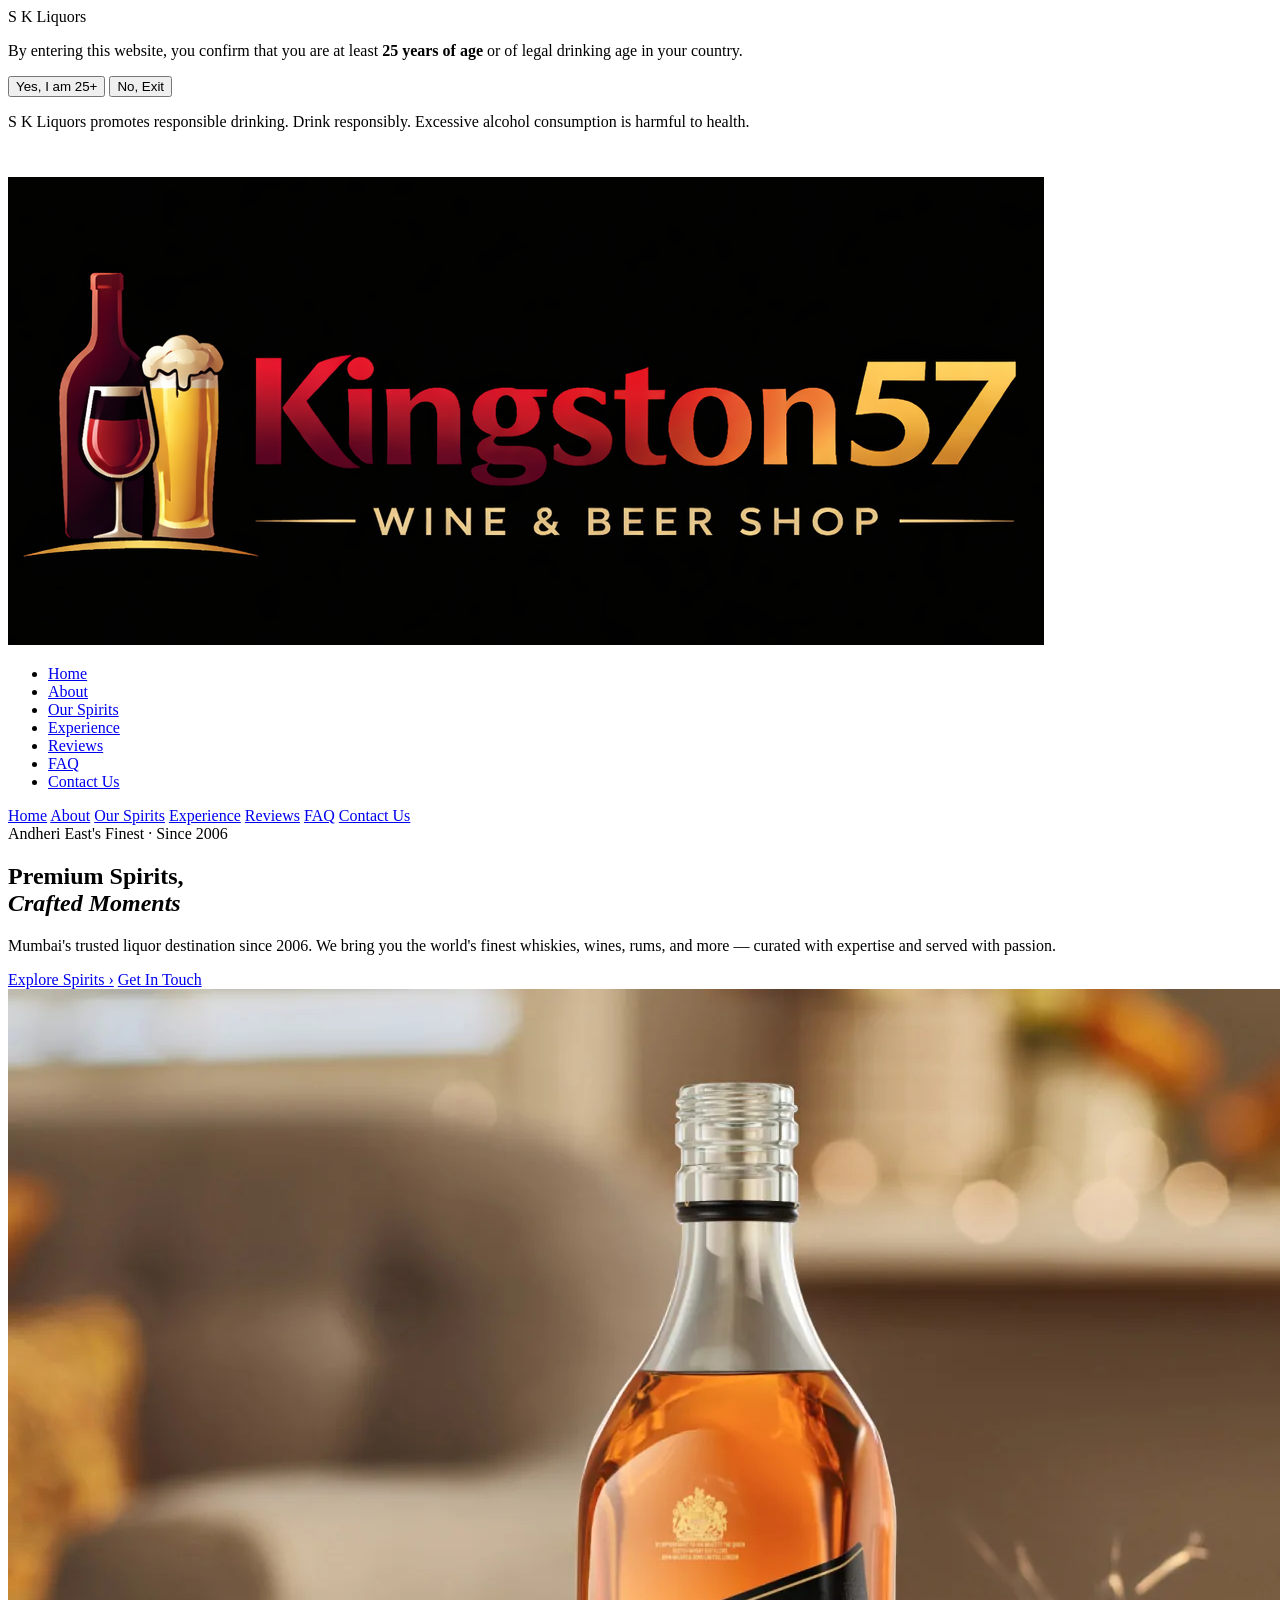
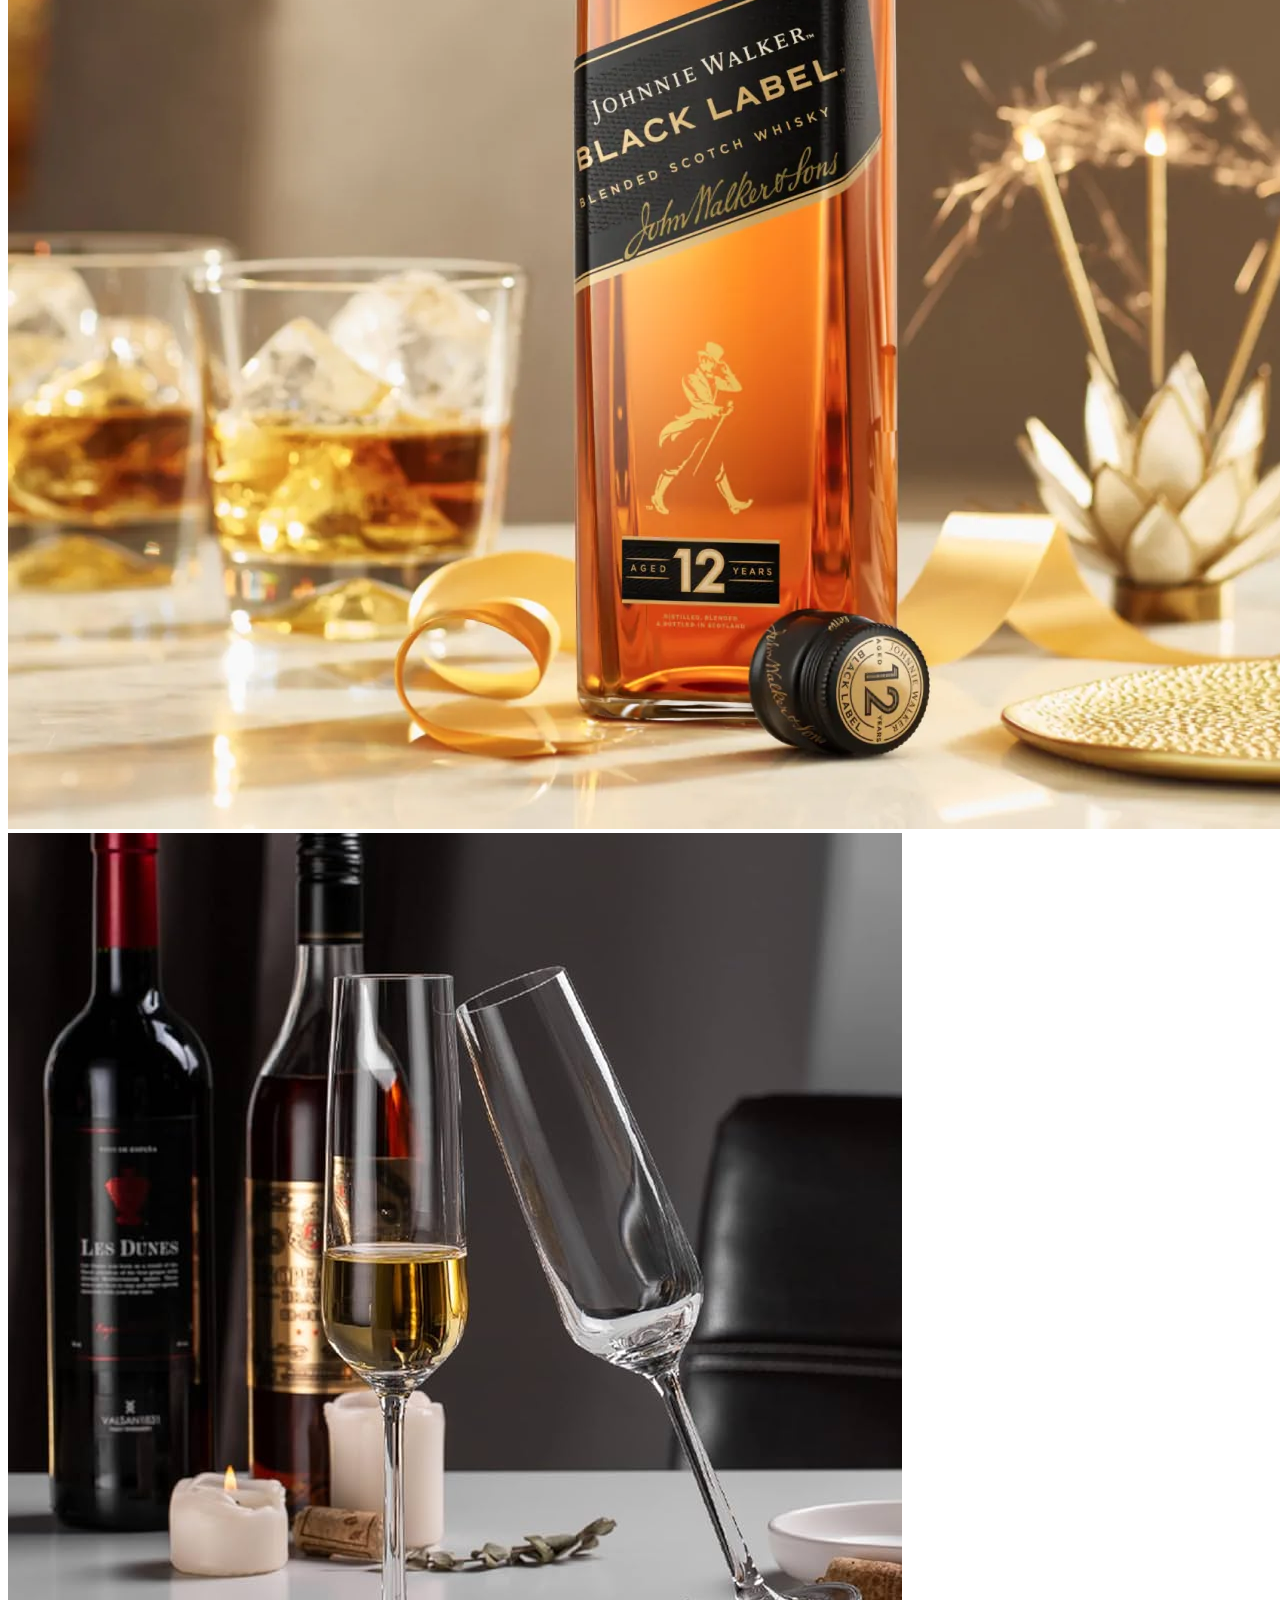
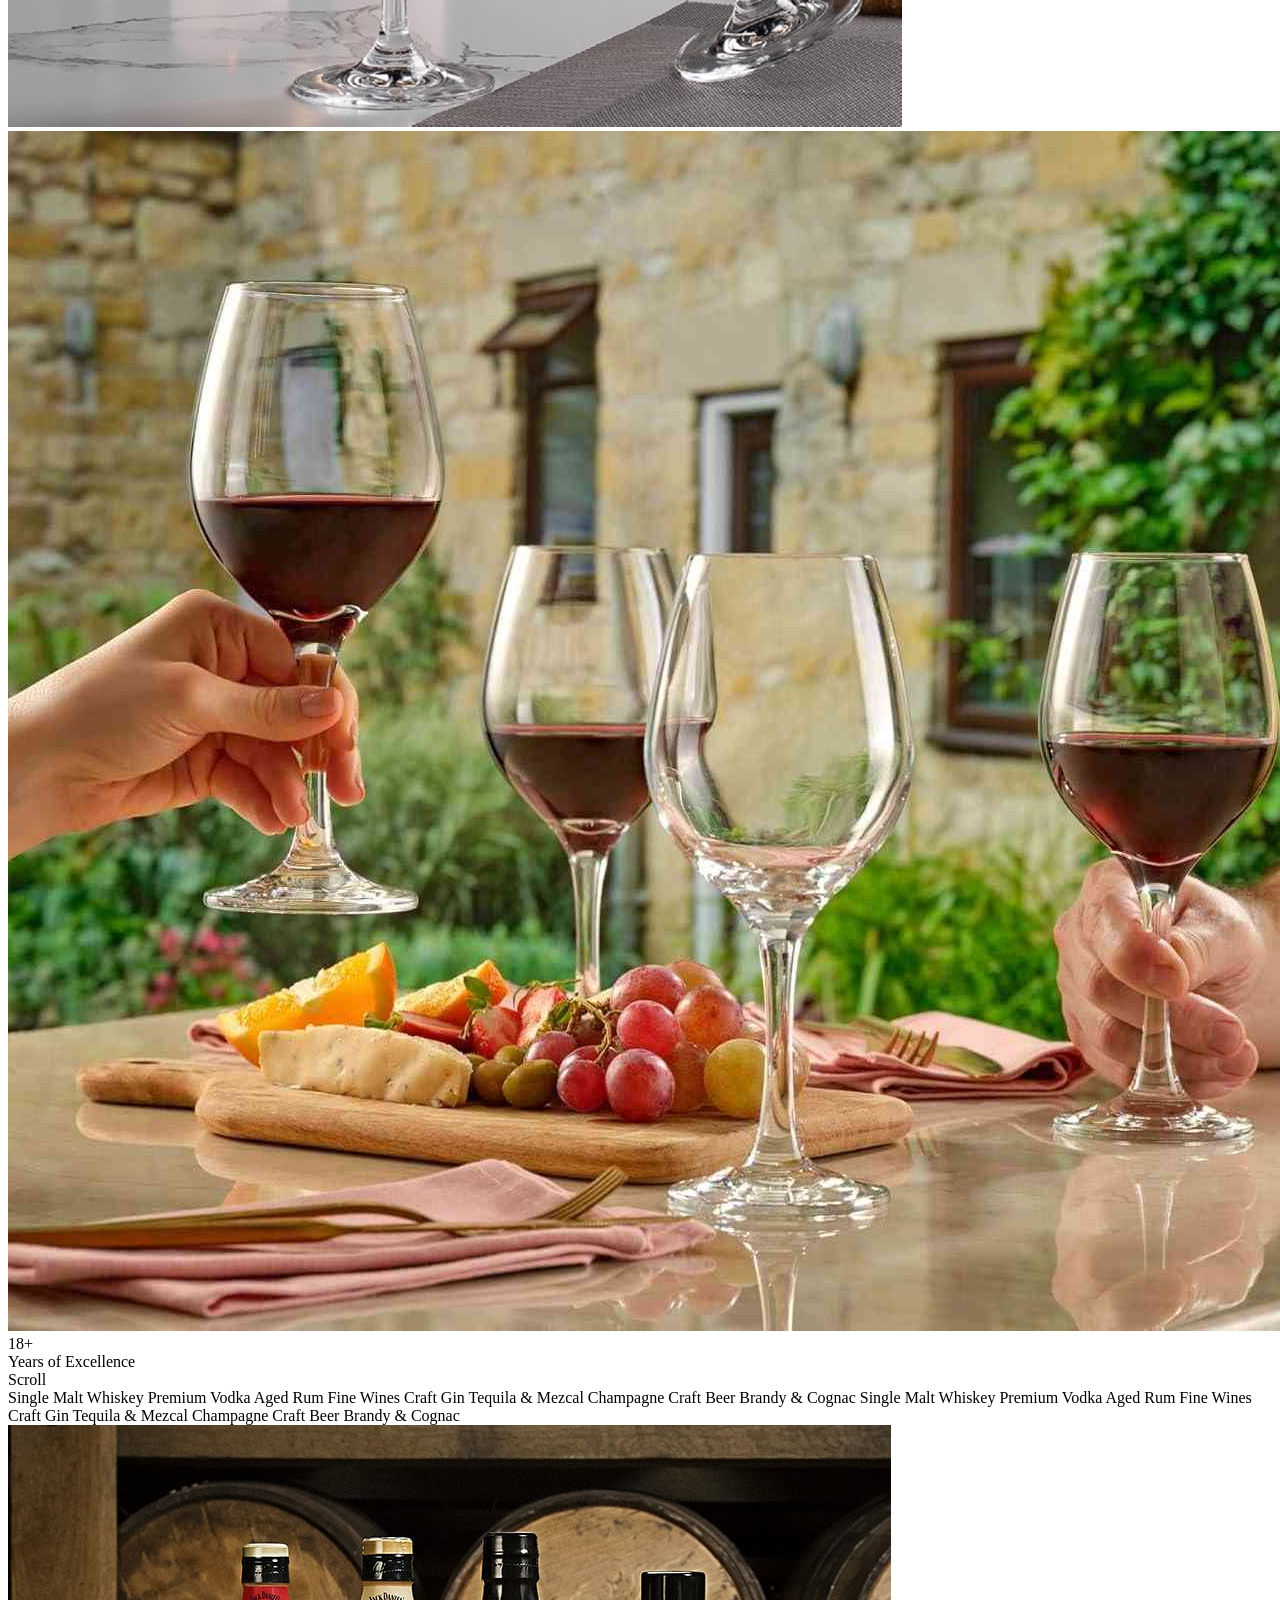
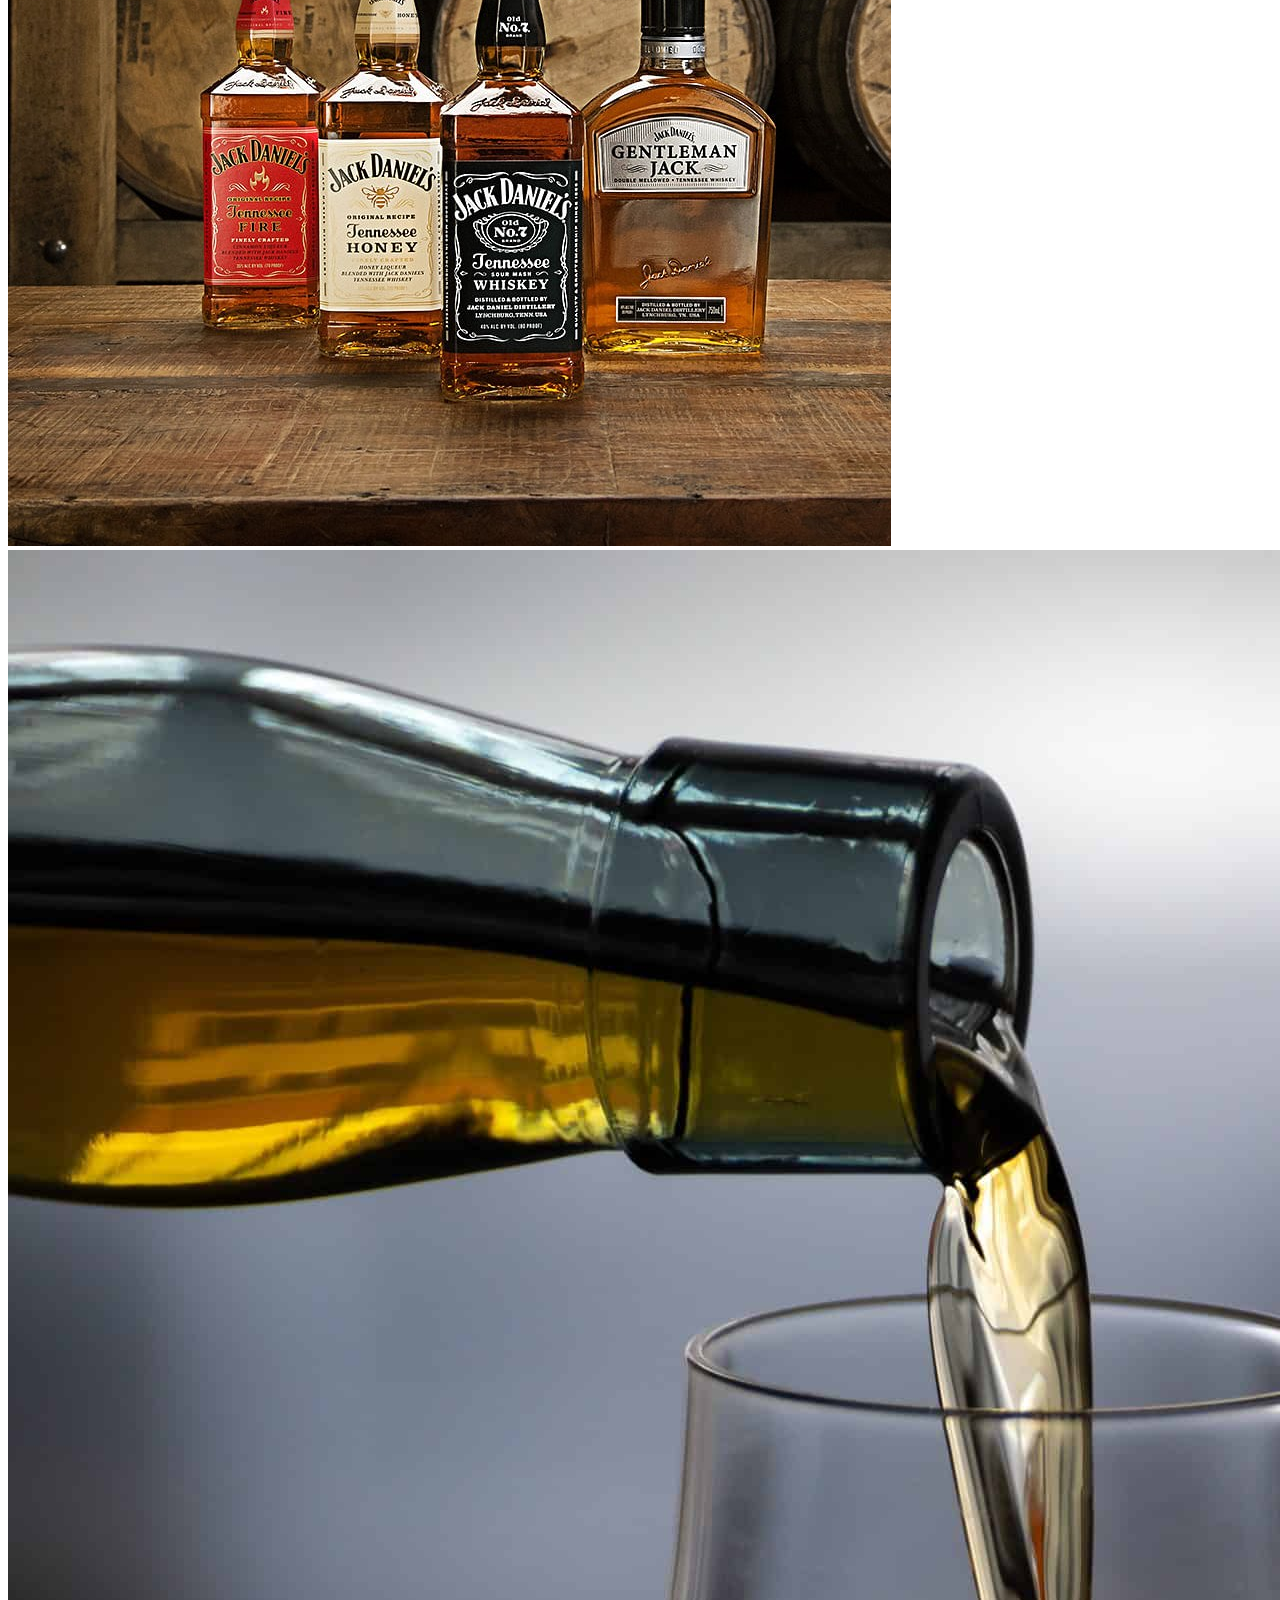
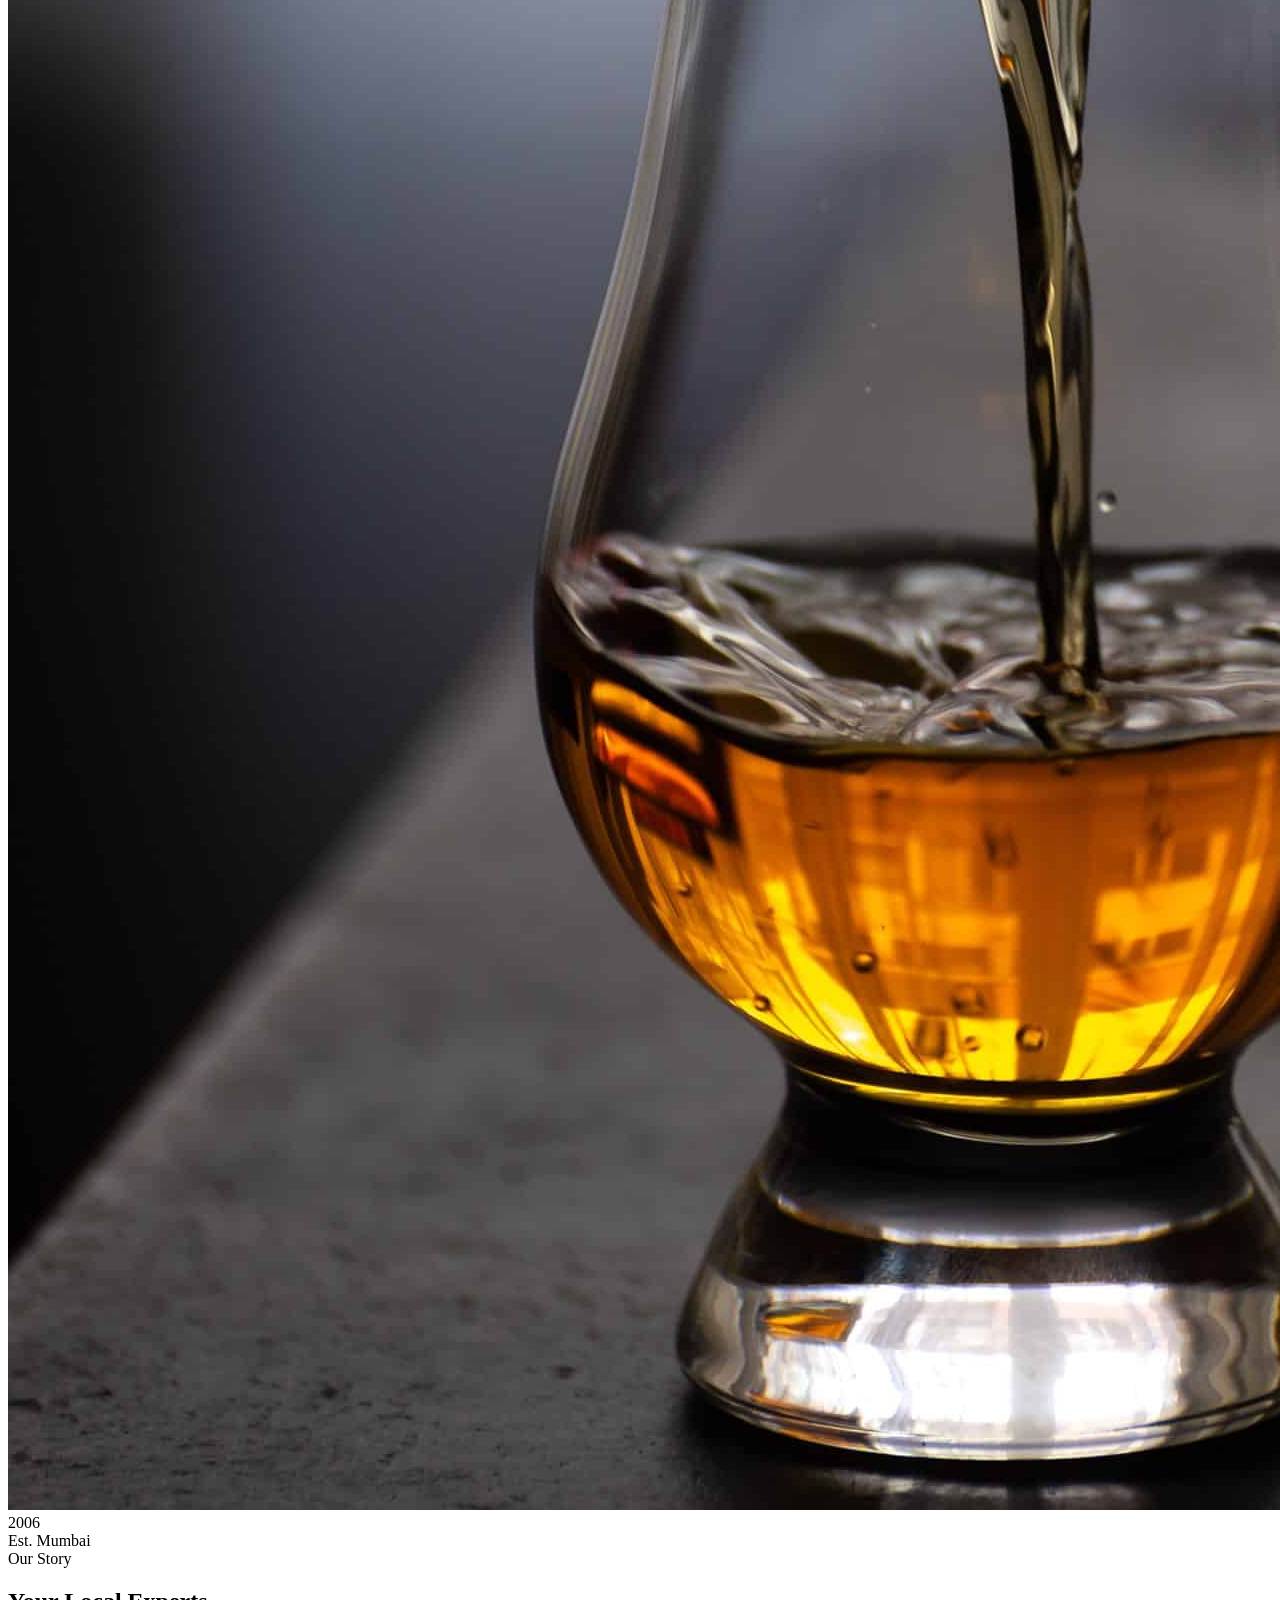
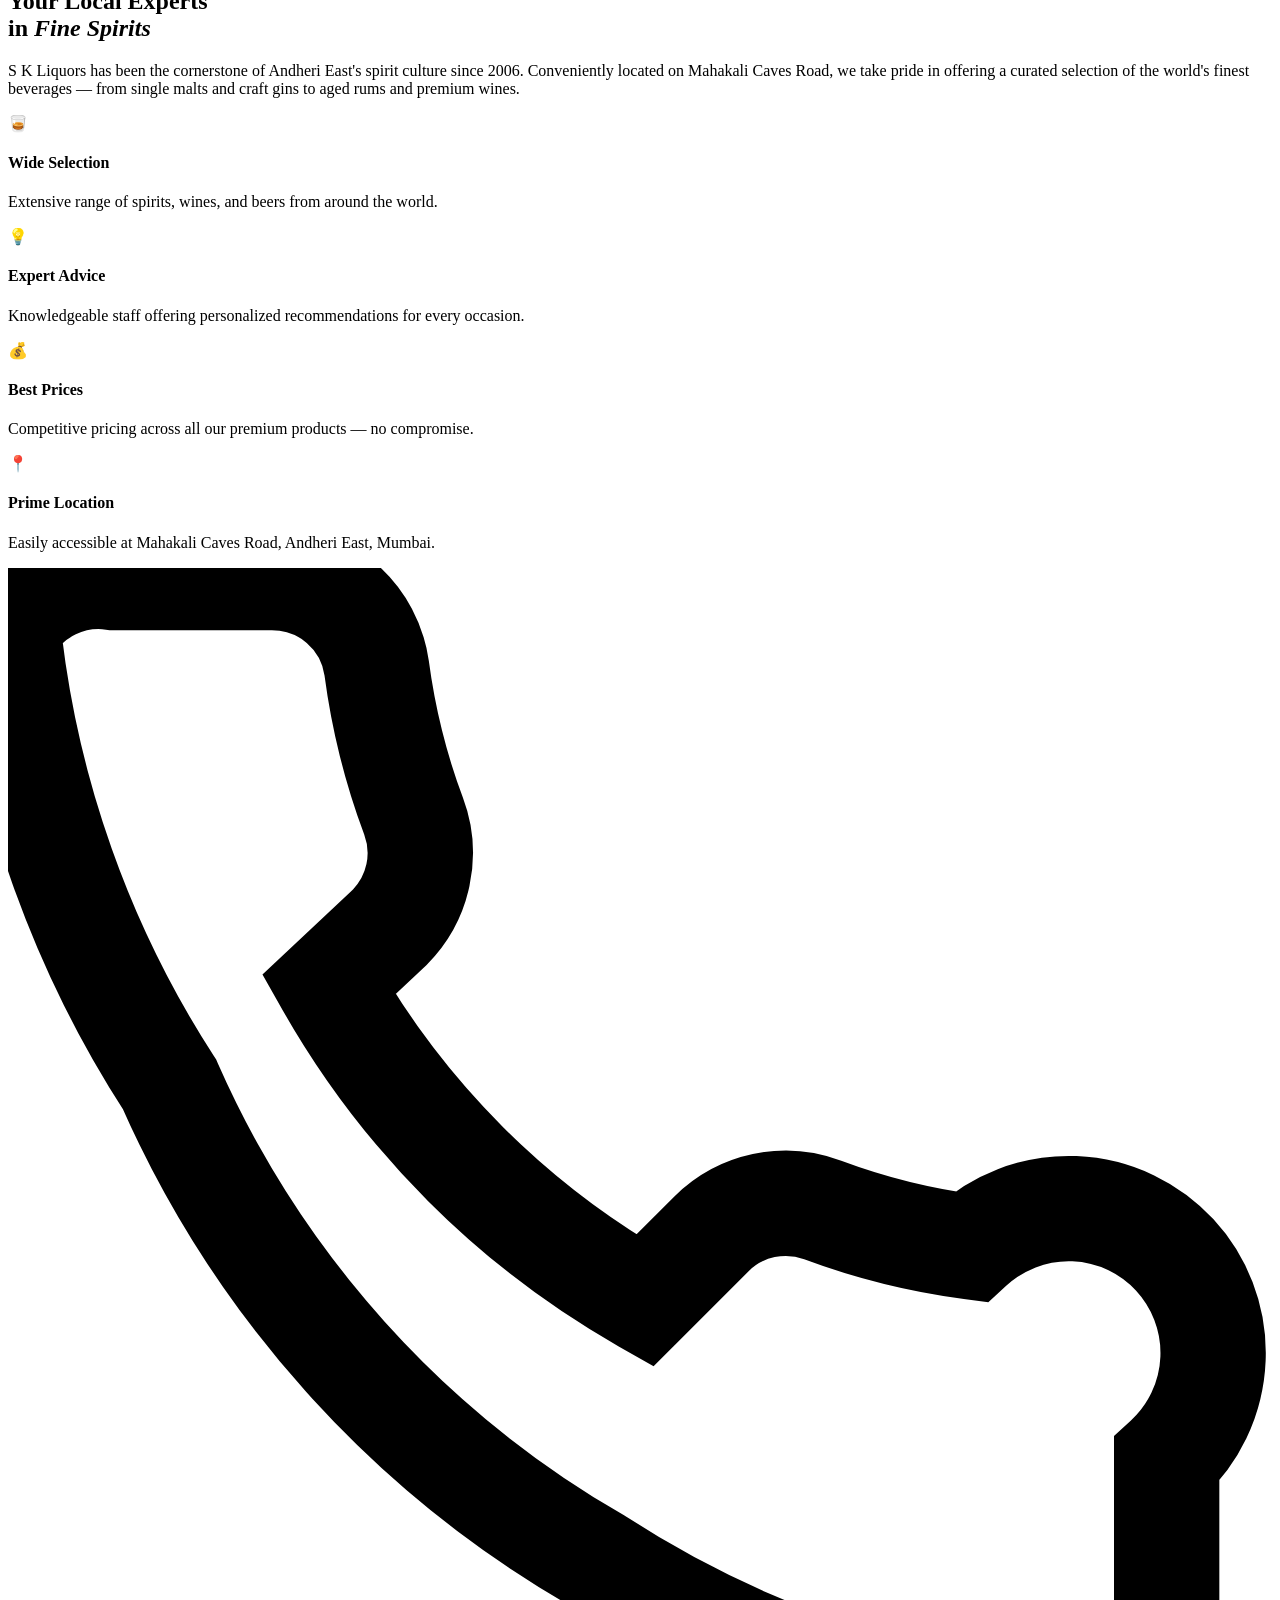
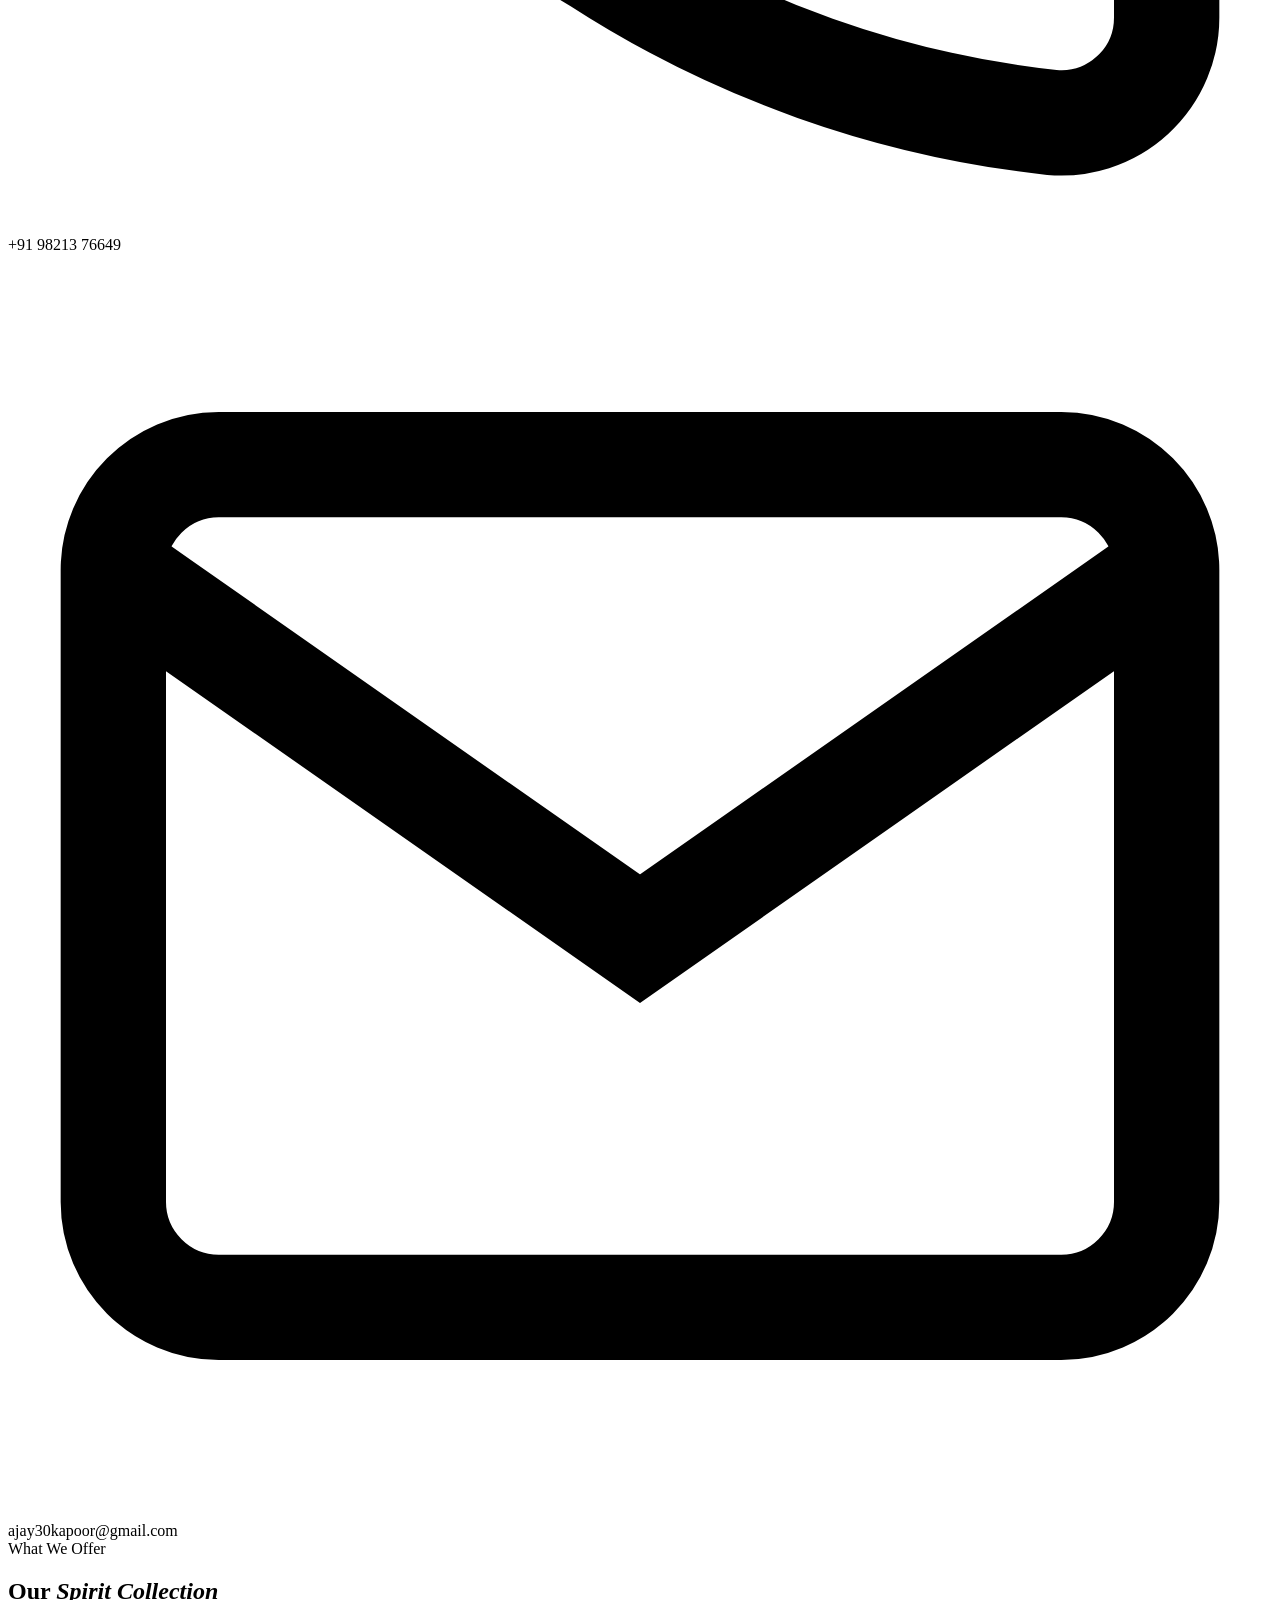
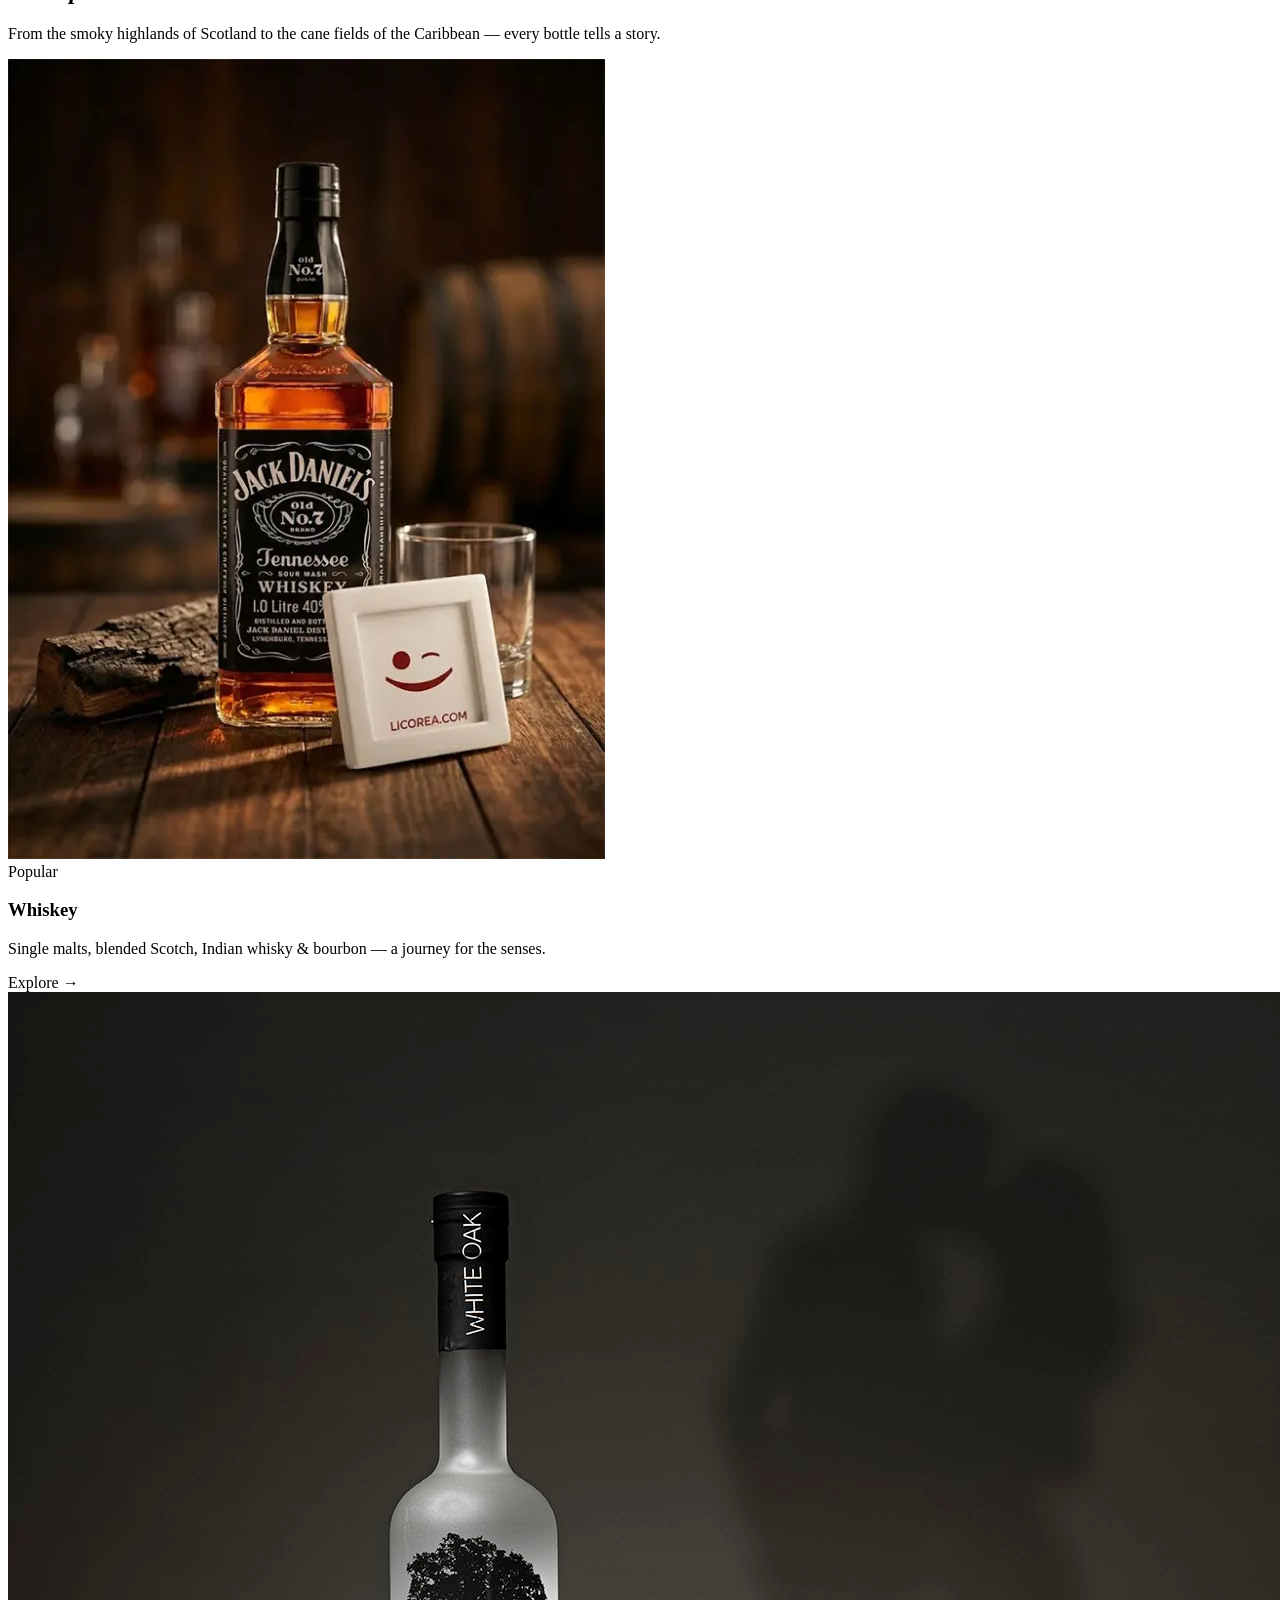
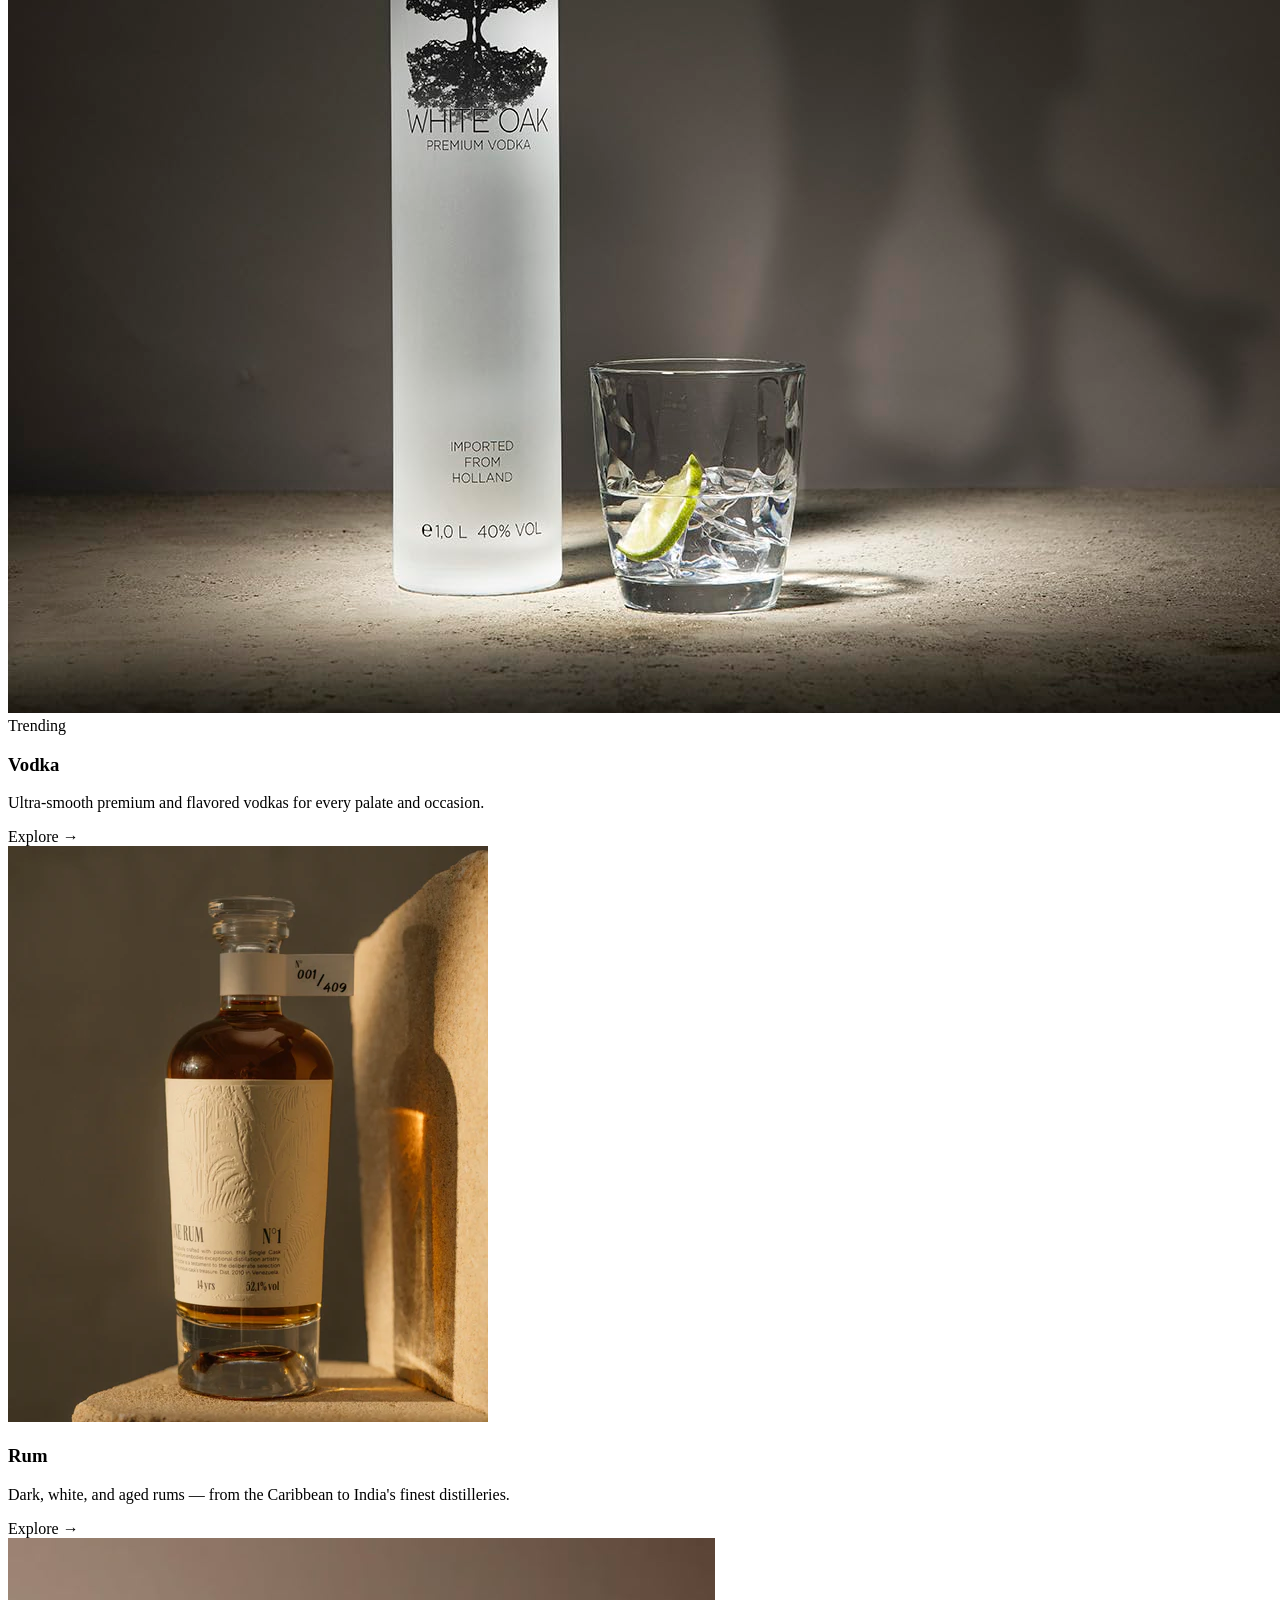
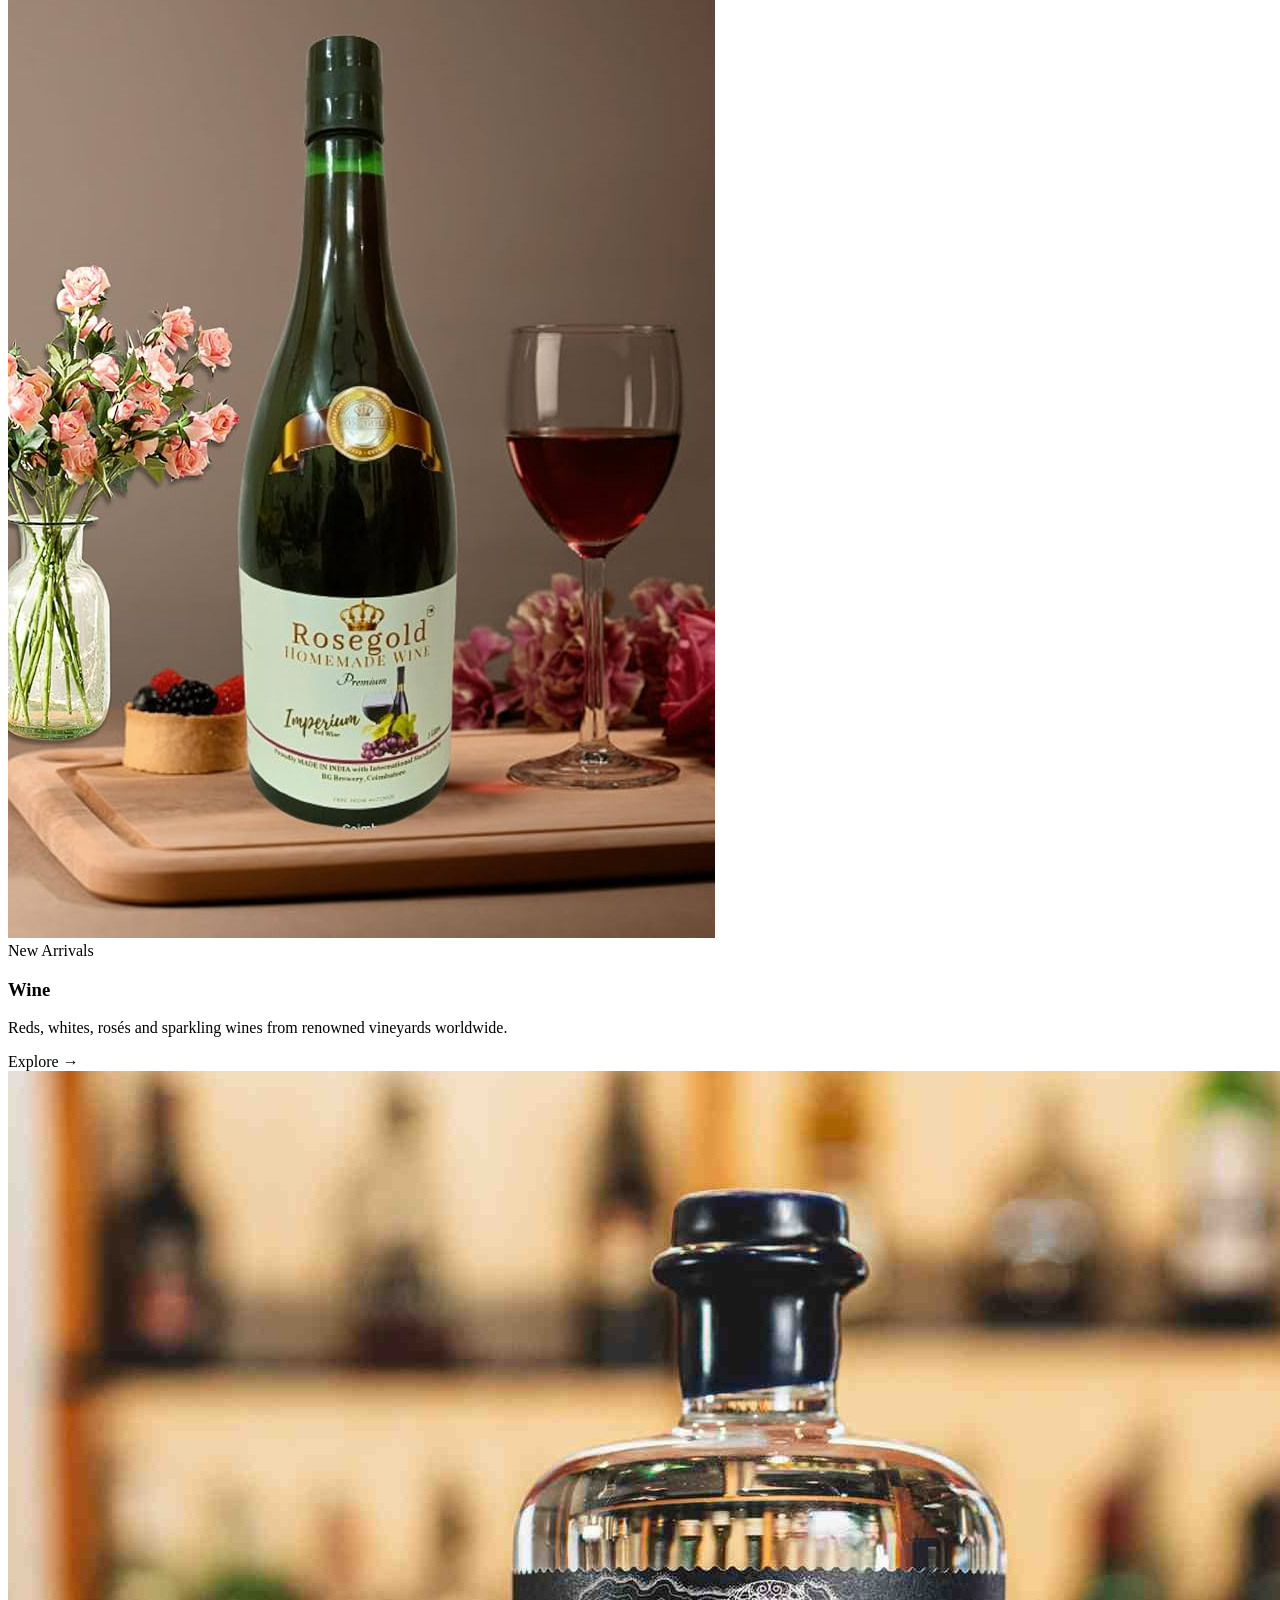
==== Wine Shop/index.html @ 58d5e8be "first" ====
<!DOCTYPE html>
<html lang="en">
<head>
<meta charset="UTF-8">
<meta name="viewport" content="width=device-width, initial-scale=1.0">
<title>S K Liquors – Your Local Experts Since 2006</title>
<link rel="stylesheet" href="/style.css">
<link href="https://fonts.googleapis.com/css2?family=Playfair+Display:ital,wght@0,400;0,700;0,900;1,400;1,700&family=Cormorant+Garamond:ital,wght@0,300;0,400;0,600;1,300;1,400&family=DM+Sans:wght@300;400;500&display=swap" rel="stylesheet">

</head>
<body>

<!-- AGE GATE -->
<div id="age-gate">
  <div class="logo-ag">S K Liquors</div>
  <p>By entering this website, you confirm that you are at least <strong>25 years of age</strong> or of legal drinking age in your country.</p>
  <div class="age-btns">
    <button class="btn-yes" onclick="enterSite()">Yes, I am 25+</button>
    <button class="btn-no" onclick="window.location='https://www.google.com'">No, Exit</button>
  </div>
  <p class="disclaimer">S K Liquors promotes responsible drinking. Drink responsibly. Excessive alcohol consumption is harmful to health.</p>
</div>

<!-- FLOATING WHATSAPP -->
<a href="https://wa.me/919821376649?text=Enquiry%20from%20website" class="wa-float" target="_blank" title="Chat on WhatsApp">
  <svg xmlns="http://www.w3.org/2000/svg" width="26" height="26" viewBox="0 0 24 24" fill="#fff"><path d="M17.472 14.382c-.297-.149-1.758-.867-2.03-.967-.273-.099-.471-.148-.67.15-.197.297-.767.966-.94 1.164-.173.199-.347.223-.644.075-.297-.15-1.255-.463-2.39-1.475-.883-.788-1.48-1.761-1.653-2.059-.173-.297-.018-.458.13-.606.134-.133.298-.347.446-.52.149-.174.198-.298.298-.497.099-.198.05-.371-.025-.52-.075-.149-.669-1.612-.916-2.207-.242-.579-.487-.5-.669-.51-.173-.008-.371-.01-.57-.01-.198 0-.52.074-.792.372-.272.297-1.04 1.016-1.04 2.479 0 1.462 1.065 2.875 1.213 3.074.149.198 2.096 3.2 5.077 4.487.709.306 1.262.489 1.694.625.712.227 1.36.195 1.871.118.571-.085 1.758-.719 2.006-1.413.248-.694.248-1.289.173-1.413-.074-.124-.272-.198-.57-.347m-5.421 7.403h-.004a9.87 9.87 0 01-5.031-1.378l-.361-.214-3.741.982.998-3.648-.235-.374a9.86 9.86 0 01-1.51-5.26c.001-5.45 4.436-9.884 9.888-9.884 2.64 0 5.122 1.03 6.988 2.898a9.825 9.825 0 012.893 6.994c-.003 5.45-4.437 9.884-9.885 9.884m8.413-18.297A11.815 11.815 0 0012.05 0C5.495 0 .16 5.335.157 11.892c0 2.096.547 4.142 1.588 5.945L.057 24l6.305-1.654a11.882 11.882 0 005.683 1.448h.005c6.554 0 11.89-5.335 11.893-11.893a11.821 11.821 0 00-3.48-8.413z"/></svg>
</a>

<!-- NAV -->
<nav id="navbar">
  <a href="#hero" class="nav-logo"><img src="./images/logo1.png" alt="" srcset=""></a>
  <ul class="nav-links">
    <li><a href="#hero">Home</a></li>
    <li><a href="#about">About</a></li>
    <li><a href="#spirits">Our Spirits</a></li>
    <li><a href="#experience">Experience</a></li>
    <li><a href="#testimonials">Reviews</a></li>
    <li><a href="#faq">FAQ</a></li>
    <li><a href="#contact" class="nav-cta">Contact Us</a></li>
  </ul>
  <div class="hamburger" onclick="toggleMenu()">
    <span></span><span></span><span></span>
  </div>
</nav>
<div class="mobile-menu" id="mobileMenu">
  <a href="#hero" onclick="toggleMenu()">Home</a>
  <a href="#about" onclick="toggleMenu()">About</a>
  <a href="#spirits" onclick="toggleMenu()">Our Spirits</a>
  <a href="#experience" onclick="toggleMenu()">Experience</a>
  <a href="#testimonials" onclick="toggleMenu()">Reviews</a>
  <a href="#faq" onclick="toggleMenu()">FAQ</a>
  <a href="#contact" onclick="toggleMenu()">Contact Us</a>
</div>

<!-- HERO -->
<section id="hero">
  <div class="hero-bg"></div>
  <div class="hero-grid">
    <div class="hero-content">
      <div class="hero-badge">Andheri East's Finest · Since 2006</div>
      <h1 class="hero-title">
        Premium Spirits,<br>
        <em>Crafted Moments</em>
      </h1>
      <p class="hero-sub">Mumbai's trusted liquor destination since 2006. We bring you the world's finest whiskies, wines, rums, and more — curated with expertise and served with passion.</p>
      <div class="hero-actions">
        <a href="#spirits" class="btn-primary"><span>Explore Spirits ›</span></a>
        <a href="#contact" class="btn-outline">Get In Touch</a>
      </div>
    </div>
    <div class="hero-visual">
      <img class="hero-img-main" src="./images/home1.webp" alt="Premium whiskey collection" loading="eager">
      <img class="hero-img-side" src="./images/home2.jpg" alt="Wine selection" loading="eager">
      <img class="hero-img-bot" src="./images/home3.jpg" alt="Spirits bar" loading="eager">
      <div class="hero-stat-card">
        <div class="num">18+</div>
        <div class="label">Years of Excellence</div>
      </div>
    </div>
  </div>
  <div class="hero-scroll">
    <span>Scroll</span>
    <div class="scroll-line"></div>
  </div>
</section>

<!-- MARQUEE -->
<div class="marquee-strip">
  <div class="marquee-inner">
    <span class="marquee-item"><span class="marquee-dot"></span>Single Malt Whiskey</span>
    <span class="marquee-item"><span class="marquee-dot"></span>Premium Vodka</span>
    <span class="marquee-item"><span class="marquee-dot"></span>Aged Rum</span>
    <span class="marquee-item"><span class="marquee-dot"></span>Fine Wines</span>
    <span class="marquee-item"><span class="marquee-dot"></span>Craft Gin</span>
    <span class="marquee-item"><span class="marquee-dot"></span>Tequila & Mezcal</span>
    <span class="marquee-item"><span class="marquee-dot"></span>Champagne</span>
    <span class="marquee-item"><span class="marquee-dot"></span>Craft Beer</span>
    <span class="marquee-item"><span class="marquee-dot"></span>Brandy & Cognac</span>
    <span class="marquee-item"><span class="marquee-dot"></span>Single Malt Whiskey</span>
    <span class="marquee-item"><span class="marquee-dot"></span>Premium Vodka</span>
    <span class="marquee-item"><span class="marquee-dot"></span>Aged Rum</span>
    <span class="marquee-item"><span class="marquee-dot"></span>Fine Wines</span>
    <span class="marquee-item"><span class="marquee-dot"></span>Craft Gin</span>
    <span class="marquee-item"><span class="marquee-dot"></span>Tequila & Mezcal</span>
    <span class="marquee-item"><span class="marquee-dot"></span>Champagne</span>
    <span class="marquee-item"><span class="marquee-dot"></span>Craft Beer</span>
    <span class="marquee-item"><span class="marquee-dot"></span>Brandy & Cognac</span>
  </div>
</div>

<!-- ABOUT -->
<section id="about">
  <div class="container">
    <div class="about-grid">
      <div class="about-imgs reveal-left">
        <img class="about-img-main" src="./images/about1.jpg" alt="SK Liquors store interior" loading="lazy">
        <img class="about-img-sec" src="./images/about2.jpg" alt="Premium bottles collection" loading="lazy">
        <div class="about-badge-img">
          <div class="big">2006</div>
          <div class="sm">Est. Mumbai</div>
        </div>
      </div>
      <div class="about-content reveal-right">
        <div class="section-label">Our Story</div>
        <h2 class="section-title">Your Local Experts<br>in <em>Fine Spirits</em></h2>
        <p class="section-sub">S K Liquors has been the cornerstone of Andheri East's spirit culture since 2006. Conveniently located on Mahakali Caves Road, we take pride in offering a curated selection of the world's finest beverages — from single malts and craft gins to aged rums and premium wines.</p>
        <div class="about-features">
          <div class="feature-card">
            <div class="icon">🥃</div>
            <h4>Wide Selection</h4>
            <p>Extensive range of spirits, wines, and beers from around the world.</p>
          </div>
          <div class="feature-card">
            <div class="icon">💡</div>
            <h4>Expert Advice</h4>
            <p>Knowledgeable staff offering personalized recommendations for every occasion.</p>
          </div>
          <div class="feature-card">
            <div class="icon">💰</div>
            <h4>Best Prices</h4>
            <p>Competitive pricing across all our premium products — no compromise.</p>
          </div>
          <div class="feature-card">
            <div class="icon">📍</div>
            <h4>Prime Location</h4>
            <p>Easily accessible at Mahakali Caves Road, Andheri East, Mumbai.</p>
          </div>
        </div>
        <div class="about-info">
          <div class="about-info-item">
            <svg viewBox="0 0 24 24" fill="none" stroke="currentColor" stroke-width="2"><path d="M22 16.92v3a2 2 0 01-2.18 2 19.79 19.79 0 01-8.63-3.07A19.5 19.5 0 013.07 9.81a19.79 19.79 0 01-3.07-8.67A2 2 0 012 .18h3a2 2 0 012 1.72c.127.96.361 1.903.7 2.81a2 2 0 01-.45 2.11L6.09 7.91a16 16 0 006 6l1.27-1.27a2 2 0 012.11-.45c.907.339 1.85.573 2.81.7A2 2 0 0122 16.92z"/></svg>
            +91 98213 76649
          </div>
          <div class="about-info-item">
            <svg viewBox="0 0 24 24" fill="none" stroke="currentColor" stroke-width="2"><path d="M4 4h16c1.1 0 2 .9 2 2v12c0 1.1-.9 2-2 2H4c-1.1 0-2-.9-2-2V6c0-1.1.9-2 2-2z"/><polyline points="22,6 12,13 2,6"/></svg>
            ajay30kapoor@gmail.com
          </div>
        </div>
      </div>
    </div>
  </div>
</section>

<!-- SPIRITS -->
<section id="spirits">
  <div class="container">
    <div class="section-header reveal">
      <div class="section-label">What We Offer</div>
      <h2 class="section-title">Our <em>Spirit Collection</em></h2>
      <p class="section-sub">From the smoky highlands of Scotland to the cane fields of the Caribbean — every bottle tells a story.</p>
    </div>
    <div class="spirits-grid">
      <div class="spirit-card reveal delay-1">
        <div class="spirit-img-wrap">
          <img src="./images/whisky.webp" alt="Whiskey" loading="lazy">
          <div class="spirit-overlay"></div>
          <div class="spirit-tag">Popular</div>
        </div>
        <div class="spirit-info">
          <h3>Whiskey</h3>
          <p>Single malts, blended Scotch, Indian whisky & bourbon — a journey for the senses.</p>
          <div class="spirit-arrow">Explore →</div>
        </div>
      </div>
      <div class="spirit-card reveal delay-2">
        <div class="spirit-img-wrap">
          <img src="./images/vodka.jpg" alt="Vodka" loading="lazy">
          <div class="spirit-overlay"></div>
          <div class="spirit-tag">Trending</div>
        </div>
        <div class="spirit-info">
          <h3>Vodka</h3>
          <p>Ultra-smooth premium and flavored vodkas for every palate and occasion.</p>
          <div class="spirit-arrow">Explore →</div>
        </div>
      </div>
      <div class="spirit-card reveal delay-3">
        <div class="spirit-img-wrap">
          <img src="./images/rum.webp" alt="Rum" loading="lazy">
          <div class="spirit-overlay"></div>
        </div>
        <div class="spirit-info">
          <h3>Rum</h3>
          <p>Dark, white, and aged rums — from the Caribbean to India's finest distilleries.</p>
          <div class="spirit-arrow">Explore →</div>
        </div>
      </div>
      <div class="spirit-card reveal delay-1">
        <div class="spirit-img-wrap">
          <img src="./images/wine.jpg" alt="Wine" loading="lazy">
          <div class="spirit-overlay"></div>
          <div class="spirit-tag">New Arrivals</div>
        </div>
        <div class="spirit-info">
          <h3>Wine</h3>
          <p>Reds, whites, rosés and sparkling wines from renowned vineyards worldwide.</p>
          <div class="spirit-arrow">Explore →</div>
        </div>
      </div>
      <div class="spirit-card reveal delay-2">
        <div class="spirit-img-wrap">
          <img src="./images/gin.jpg" alt="Gin" loading="lazy">
          <div class="spirit-overlay"></div>
        </div>
        <div class="spirit-info">
          <h3>Gin</h3>
          <p>Botanical craft gins — from classic London Dry to contemporary artisan blends.</p>
          <div class="spirit-arrow">Explore →</div>
        </div>
      </div>
      <div class="spirit-card reveal delay-3">
        <div class="spirit-img-wrap">
          <img src="./images/taqila.webp" alt="Brandy and Tequila" loading="lazy">
          <div class="spirit-overlay"></div>
        </div>
        <div class="spirit-info">
          <h3>Brandy & Tequila</h3>
          <p>Aged French cognacs, fine brandies, premium blanco and añejo tequilas.</p>
          <div class="spirit-arrow">Explore →</div>
        </div>
      </div>
    </div>
  </div>
</section>

<!-- STATS -->
<div class="stats-banner">
  <div class="stats-grid">
    <div class="stat-item reveal delay-1">
      <span class="stat-num" data-count="18">0</span>
      <div class="stat-label">Years in Business</div>
    </div>
    <div class="stat-item reveal delay-2">
      <span class="stat-num" data-count="500">0</span>
      <div class="stat-label">Spirit Varieties</div>
    </div>
    <div class="stat-item reveal delay-3">
      <span class="stat-num" data-count="10000">0</span>
      <div class="stat-label">Happy Customers</div>
    </div>
    <div class="stat-item reveal delay-4">
      <span class="stat-num" data-count="100">0</span>
      <div class="stat-label"> Satisfaction Rate</div>
    </div>
  </div>
</div>

<!-- EXPERIENCE -->
<section id="experience">
  <div class="container">
    <div class="exp-grid">
      <div class="exp-content">
        <div class="section-label">Why Choose Us</div>
        <h2 class="section-title">The <em>S K Liquors</em><br>Difference</h2>
        <p class="section-sub reveal">We don't just sell spirits — we help you find the perfect bottle for every story, every celebration, every moment.</p>
        <div class="exp-list">
          <div class="exp-item reveal delay-1">
            <div class="exp-num">01</div>
            <div class="exp-text">
              <h4>Curated Selection</h4>
              <p>Every bottle on our shelves has been carefully chosen for quality, character, and value. We stock only what we truly believe in.</p>
            </div>
          </div>
          <div class="exp-item reveal delay-2">
            <div class="exp-num">02</div>
            <div class="exp-text">
              <h4>Personalized Guidance</h4>
              <p>Our team brings decades of expertise. Whether you're a connoisseur or a curious beginner, we'll find you the perfect pour.</p>
            </div>
          </div>
          <div class="exp-item reveal delay-3">
            <div class="exp-num">03</div>
            <div class="exp-text">
              <h4>Competitive Pricing</h4>
              <p>Premium doesn't have to mean expensive. We offer the best prices in Andheri East — guaranteed.</p>
            </div>
          </div>
          <div class="exp-item reveal delay-4">
            <div class="exp-num">04</div>
            <div class="exp-text">
              <h4>Trusted Since 2006</h4>
              <p>Nearly two decades of serving Mumbai's finest customers has made us a household name in Andheri East.</p>
            </div>
          </div>
        </div>
      </div>
      <div class="exp-visual reveal-right">
        <img class="exp-img-main" src="./images/exprience1.webp" alt="Expert consultation" loading="lazy">
        <img class="exp-img-sec" src="./images/experience2.jpg" alt="Whiskey tasting" loading="lazy">
        <div class="exp-quote">
          <p>"The finest selection, the warmest service."</p>
        </div>
      </div>
    </div>
  </div>
</section>

<!-- TESTIMONIALS -->
<section id="testimonials">
  <div class="container">
    <div class="section-header reveal">
      <div class="section-label">Happy Clients</div>
      <h2 class="section-title">What Our <em>Customers Say</em></h2>
      <p class="section-sub">Don't just take our word for it — hear from the people who've made S K Liquors their go-to destination.</p>
    </div>
    <div class="testimonials-grid">
      <div class="testi-card reveal delay-1">
        <div class="testi-stars">★★★★★</div>
        <p class="testi-text">Always find what I need here, great selection! The staff is incredibly knowledgeable and always helps me pick the right bottle for any occasion.</p>
        <div class="testi-author">
          <div class="testi-avatar">P</div>
          <div>
            <div class="testi-name">Priya Sharma</div>
            <div class="testi-role">Regular Customer</div>
          </div>
        </div>
      </div>
      <div class="testi-card reveal delay-2">
        <div class="testi-stars">★★★★★</div>
        <p class="testi-text">Friendly staff and good prices — my go-to liquor store in Mumbai. I've been coming here for years and have never been disappointed.</p>
        <div class="testi-author">
          <div class="testi-avatar">R</div>
          <div>
            <div class="testi-name">Rahul Verma</div>
            <div class="testi-role">Loyal Member</div>
          </div>
        </div>
      </div>
      <div class="testi-card reveal delay-3">
        <div class="testi-stars">★★★★★</div>
        <p class="testi-text">Convenient location and always a pleasant experience. Ajay and his team really know their spirits — highly recommended for anyone in Andheri!</p>
        <div class="testi-author">
          <div class="testi-avatar">S</div>
          <div>
            <div class="testi-name">Sneha Patel</div>
            <div class="testi-role">Verified Buyer</div>
          </div>
        </div>
      </div>
    </div>
  </div>
</section>

<!-- FAQ -->
<section id="faq">
  <div class="container">
    <div class="faq-grid">
      <div class="faq-img reveal-left">
        <img src="./images/faq.webp" alt="Whiskey collection" loading="lazy">
      </div>
      <div>
        <div class="section-label">FAQ</div>
        <h2 class="section-title reveal">Frequently Asked<br><em>Questions</em></h2>
        <div class="faq-list">
          <div class="faq-item">
            <div class="faq-q" onclick="toggleFaq(this)">
              What is the official contact number?
              <div class="faq-icon">+</div>
            </div>
            <div class="faq-a">You can reach us at <strong>+91 98213 76649</strong> during store hours. We're happy to assist with product enquiries, availability checks, and recommendations.</div>
          </div>
          <div class="faq-item">
            <div class="faq-q" onclick="toggleFaq(this)">
              What is the official email ID?
              <div class="faq-icon">+</div>
            </div>
            <div class="faq-a">Our official email is <strong>ajay30kapoor@gmail.com</strong>. Feel free to write to us for wholesale enquiries, special orders, or any feedback.</div>
          </div>
          <div class="faq-item">
            <div class="faq-q" onclick="toggleFaq(this)">
              Who is the owner of S K Liquors?
              <div class="faq-icon">+</div>
            </div>
            <div class="faq-a">S K Liquors is proudly owned and managed by <strong>Ajay Kapoor</strong>, who has been serving the Andheri East community with passion since 2006.</div>
          </div>
          <div class="faq-item">
            <div class="faq-q" onclick="toggleFaq(this)">
              Where is S K Liquors located?
              <div class="faq-icon">+</div>
            </div>
            <div class="faq-a">We are located at <strong>Shop No. 2 & 3, Mahakali Caves Road, Andheri East, Mumbai, Maharashtra – 400093</strong>. Easy to find and accessible by road and metro.</div>
          </div>
          <div class="faq-item">
            <div class="faq-q" onclick="toggleFaq(this)">
              Do you offer bulk or event purchases?
              <div class="faq-icon">+</div>
            </div>
            <div class="faq-a">Yes! We welcome bulk orders for events, parties, and corporate functions. Please contact us in advance so we can ensure availability and arrange the best pricing for you.</div>
          </div>
          <div class="faq-item">
            <div class="faq-q" onclick="toggleFaq(this)">
              What age is required to purchase alcohol?
              <div class="faq-icon">+</div>
            </div>
            <div class="faq-a">In Maharashtra, the legal drinking age is <strong>25 years</strong>. We strictly follow the law and do not sell alcohol to anyone below this age. Valid ID proof is required.</div>
          </div>
        </div>
      </div>
    </div>
  </div>
</section>

<!-- CONTACT -->
<section id="contact">
  <div class="container">
    <div class="contact-grid">
      <div>
        <div class="section-label">Get In Touch</div>
        <h2 class="section-title reveal">Visit Us or<br><em>Say Hello</em></h2>
        <p class="section-sub reveal">Drop by the store or reach out online — we'd love to help you find your perfect spirit.</p>
        <div class="contact-info" style="margin-top:2.5rem">
          <div class="contact-card reveal delay-1">
            <div class="contact-icon">📍</div>
            <div>
              
              <h4>Our Location</h4>
              <p>Shop No. 2 & 3, Mahakali Caves Road,<br>Andheri East, Mumbai – 400093</p>
            </div>
          </div>
          <div class="contact-card reveal delay-2">
            <div class="contact-icon">📞</div>
            <div>
              <h4>Phone</h4>
              <a href="tel:919821376649">+91 98213 76649</a>
            </div>
          </div>
          <div class="contact-card reveal delay-3">
            <div class="contact-icon">✉️</div>
            <div>
              <h4>Email</h4>
              <a href="mailto:ajay30kapoor@gmail.com">ajay30kapoor@gmail.com</a>
            </div>
          </div>
        </div>
        <a href="https://wa.me/919821376649?text=Enquiry%20from%20website" class="whatsapp-btn" target="_blank" style="margin-top:1.5rem">
          <svg xmlns="http://www.w3.org/2000/svg" width="18" height="18" viewBox="0 0 24 24" fill="#fff"><path d="M17.472 14.382c-.297-.149-1.758-.867-2.03-.967-.273-.099-.471-.148-.67.15-.197.297-.767.966-.94 1.164-.173.199-.347.223-.644.075-.297-.15-1.255-.463-2.39-1.475-.883-.788-1.48-1.761-1.653-2.059-.173-.297-.018-.458.13-.606.134-.133.298-.347.446-.52.149-.174.198-.298.298-.497.099-.198.05-.371-.025-.52-.075-.149-.669-1.612-.916-2.207-.242-.579-.487-.5-.669-.51-.173-.008-.371-.01-.57-.01-.198 0-.52.074-.792.372-.272.297-1.04 1.016-1.04 2.479 0 1.462 1.065 2.875 1.213 3.074.149.198 2.096 3.2 5.077 4.487.709.306 1.262.489 1.694.625.712.227 1.36.195 1.871.118.571-.085 1.758-.719 2.006-1.413.248-.694.248-1.289.173-1.413-.074-.124-.272-.198-.57-.347m-5.421 7.403h-.004a9.87 9.87 0 01-5.031-1.378l-.361-.214-3.741.982.998-3.648-.235-.374a9.86 9.86 0 01-1.51-5.26c.001-5.45 4.436-9.884 9.888-9.884 2.64 0 5.122 1.03 6.988 2.898a9.825 9.825 0 012.893 6.994c-.003 5.45-4.437 9.884-9.885 9.884m8.413-18.297A11.815 11.815 0 0012.05 0C5.495 0 .16 5.335.157 11.892c0 2.096.547 4.142 1.588 5.945L.057 24l6.305-1.654a11.882 11.882 0 005.683 1.448h.005c6.554 0 11.89-5.335 11.893-11.893a11.821 11.821 0 00-3.48-8.413z"/></svg>
          Chat on WhatsApp
        </a>
      </div>
      <div class="contact-form-wrap reveal-right">
        <div style="margin-bottom:1.5rem">
          <h3 style="font-family:'Playfair Display',serif;font-size:1.4rem;color:var(--gold-pale);margin-bottom:0.3rem">Send an Enquiry</h3>
          <p style="font-size:0.82rem;color:rgba(255,255,255,0.4)">We'll get back to you within 24 hours</p>
        </div>
        <div class="form-row">
          <div class="form-group">
            <label>First Name</label>
            <input type="text" placeholder="Ajay">
          </div>
          <div class="form-group">
            <label>Last Name</label>
            <input type="text" placeholder="Kapoor">
          </div>
        </div>
        <div class="form-group">
          <label>Email Address</label>
          <input type="email" placeholder="you@email.com">
        </div>
        <div class="form-group">
          <label>Phone Number</label>
          <input type="tel" placeholder="+91 98XXXXXXXX">
        </div>
        <div class="form-group">
          <label>I'm Interested In</label>
          <select>
            <option value="">Select category</option>
            <option>Whiskey</option>
            <option>Vodka</option>
            <option>Rum</option>
            <option>Wine</option>
            <option>Gin</option>
            <option>Brandy / Tequila</option>
            <option>Bulk / Event Order</option>
            <option>General Enquiry</option>
          </select>
        </div>
        <div class="form-group">
          <label>Message</label>
          <textarea placeholder="Tell us what you're looking for..."></textarea>
        </div>
        <button class="btn-form" onclick="handleForm()">Send Message →</button>
      </div>
    </div>
  </div>
</section>

<!-- FOOTER -->
<footer>
  <div class="footer-logo">S K Liquors</div>
  <p class="footer-copy">© 2024 S K Liquors. All Rights Reserved. Drink Responsibly. For 25+ Only.</p>
  <div class="footer-links">
    <a href="#hero">Home</a>
    <a href="#about">About</a>
    <a href="#spirits">Spirits</a>
    <a href="#experience">Experience</a>
    <a href="#contact">Contact</a>
  </div>
</footer>

<script>
  // Age Gate
  function enterSite(){
    document.getElementById('age-gate').classList.add('hidden');
    document.body.style.overflow='auto';
  }
  document.body.style.overflow='hidden';

  // Navbar scroll
  const navbar = document.getElementById('navbar');
  window.addEventListener('scroll',()=>{
    navbar.classList.toggle('scrolled',window.scrollY > 60);
  });

  // Mobile menu
  function toggleMenu(){
    document.getElementById('mobileMenu').classList.toggle('open');
  }

  // FAQ accordion
  function toggleFaq(el){
    const item = el.parentElement;
    const isOpen = item.classList.contains('open');
    document.querySelectorAll('.faq-item').forEach(i=>i.classList.remove('open'));
    if(!isOpen) item.classList.add('open');
  }

  // Scroll reveal
  const observer = new IntersectionObserver((entries)=>{
    entries.forEach(e=>{
      if(e.isIntersecting) e.target.classList.add('visible');
    });
  },{threshold:0.12});
  document.querySelectorAll('.reveal,.reveal-left,.reveal-right').forEach(el=>observer.observe(el));

  // Counter animation
  const counterObs = new IntersectionObserver((entries)=>{
    entries.forEach(e=>{
      if(e.isIntersecting){
        const el = e.target;
        const target = parseInt(el.dataset.count);
        const suffix = target>=10000?'+':(target===100?'%':'+');
        let start = 0;
        const step = target/80;
        const timer = setInterval(()=>{
          start = Math.min(start+step,target);
          el.textContent = Math.floor(start).toLocaleString()+suffix;
          if(start>=target) clearInterval(timer);
        },20);
        counterObs.unobserve(el);
      }
    });
  },{threshold:0.3});
  document.querySelectorAll('.stat-num[data-count]').forEach(el=>counterObs.observe(el));

  // Form handler
  function handleForm(){
    alert('Thank you for your enquiry! We will get back to you within 24 hours.\n\nOr call us directly: +91 98213 76649');
  }
</script>
</body>
</html>
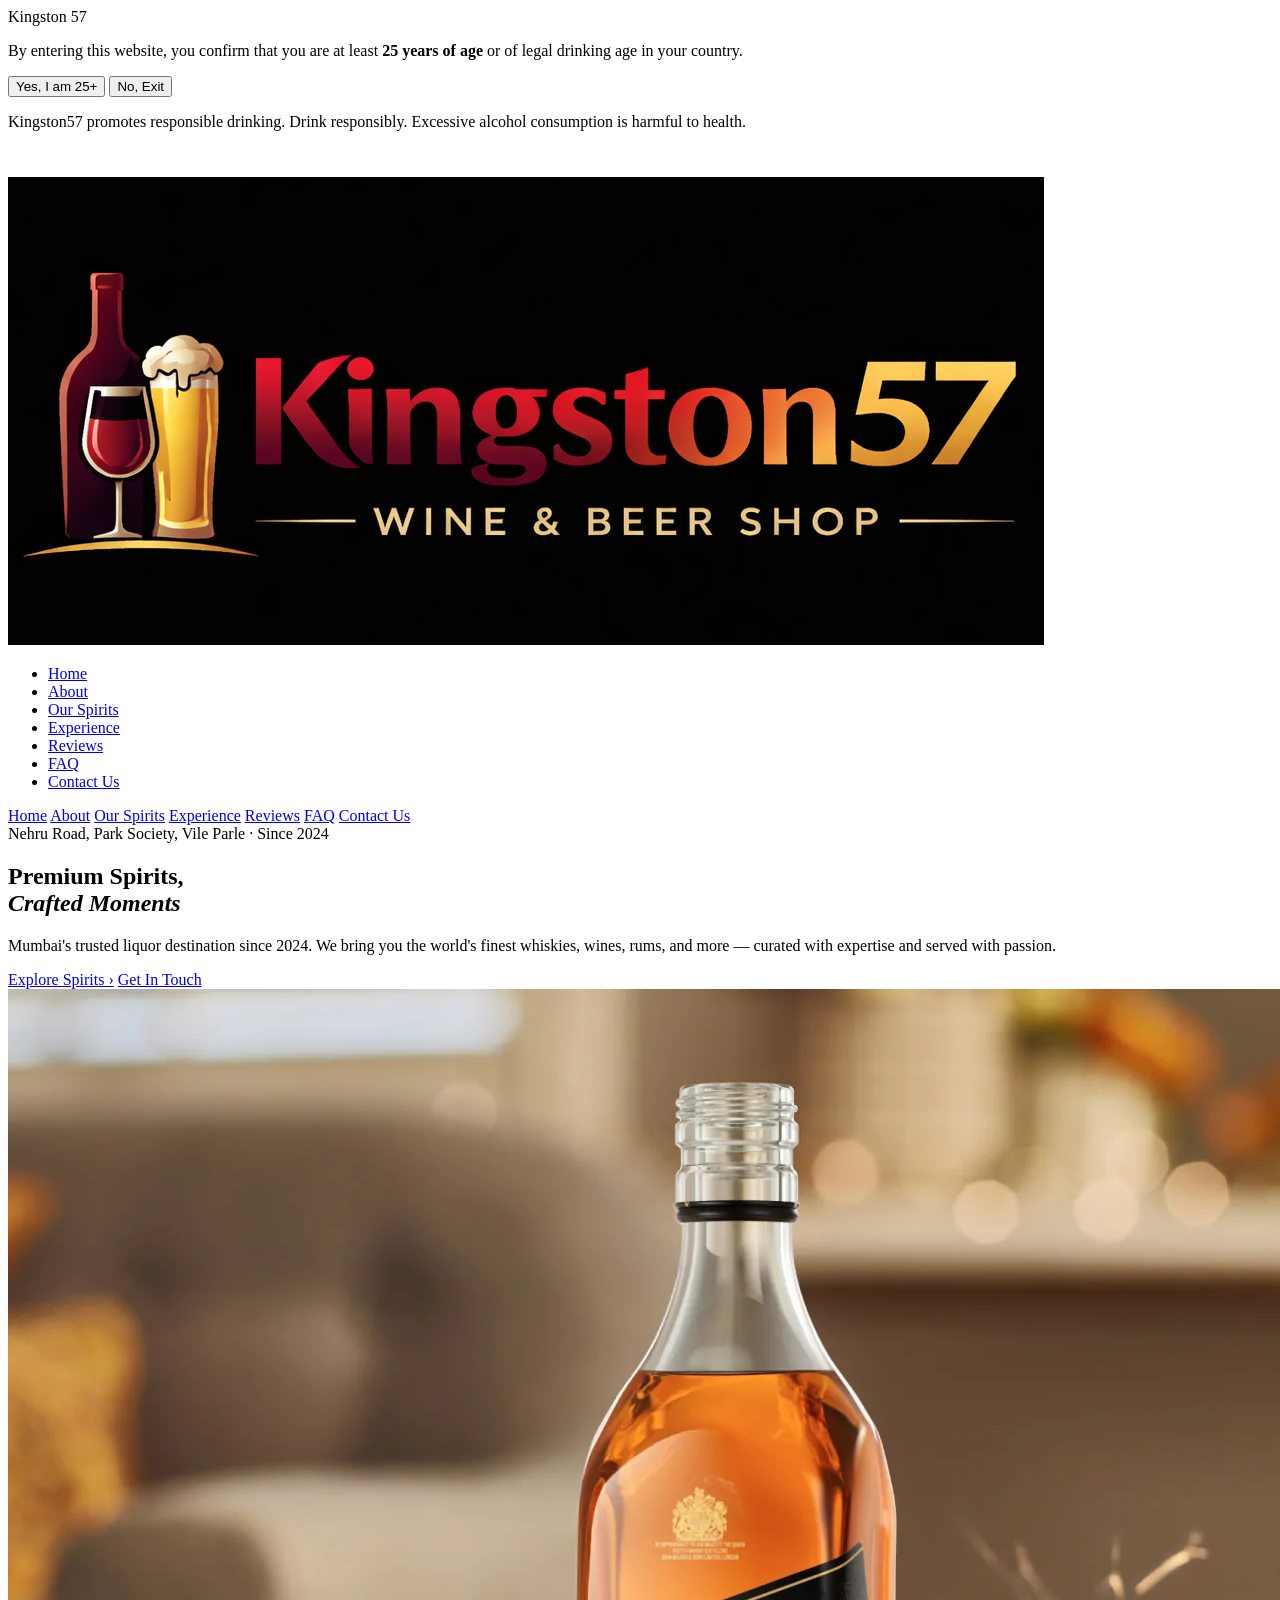
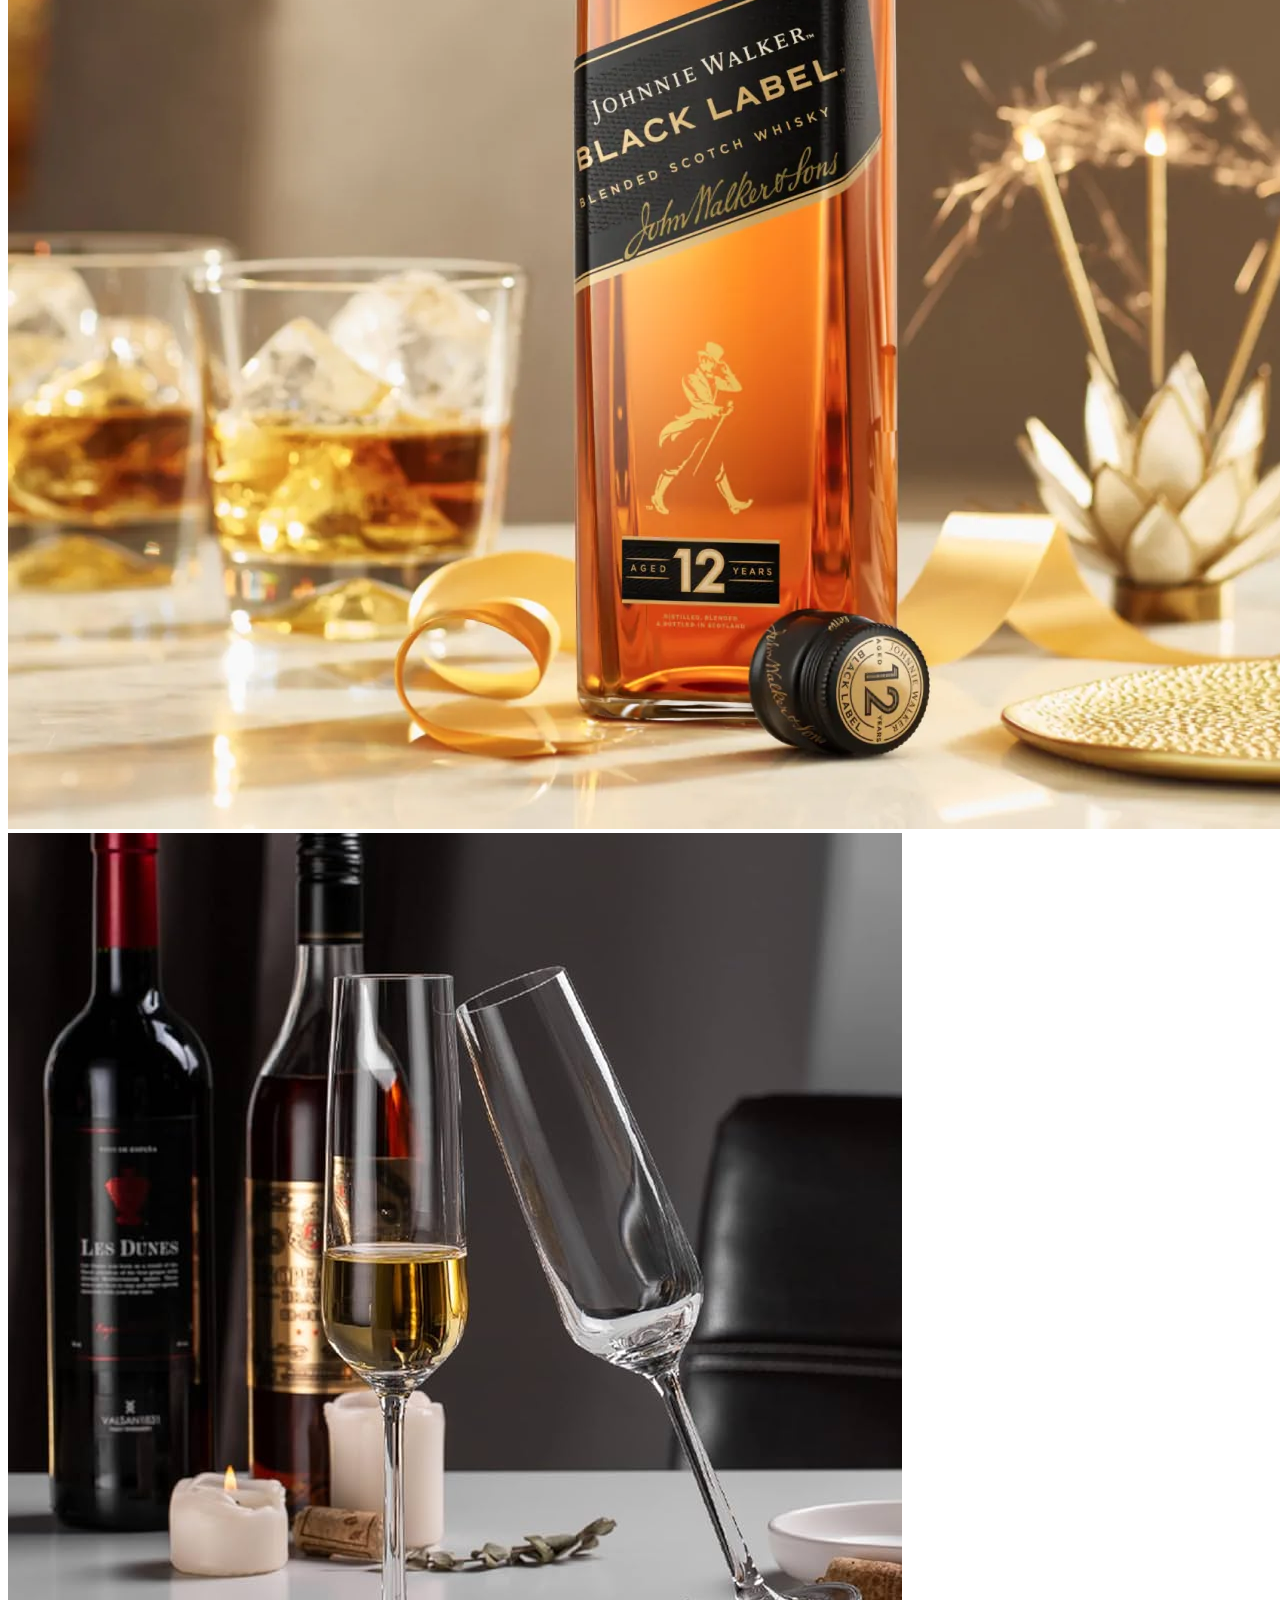
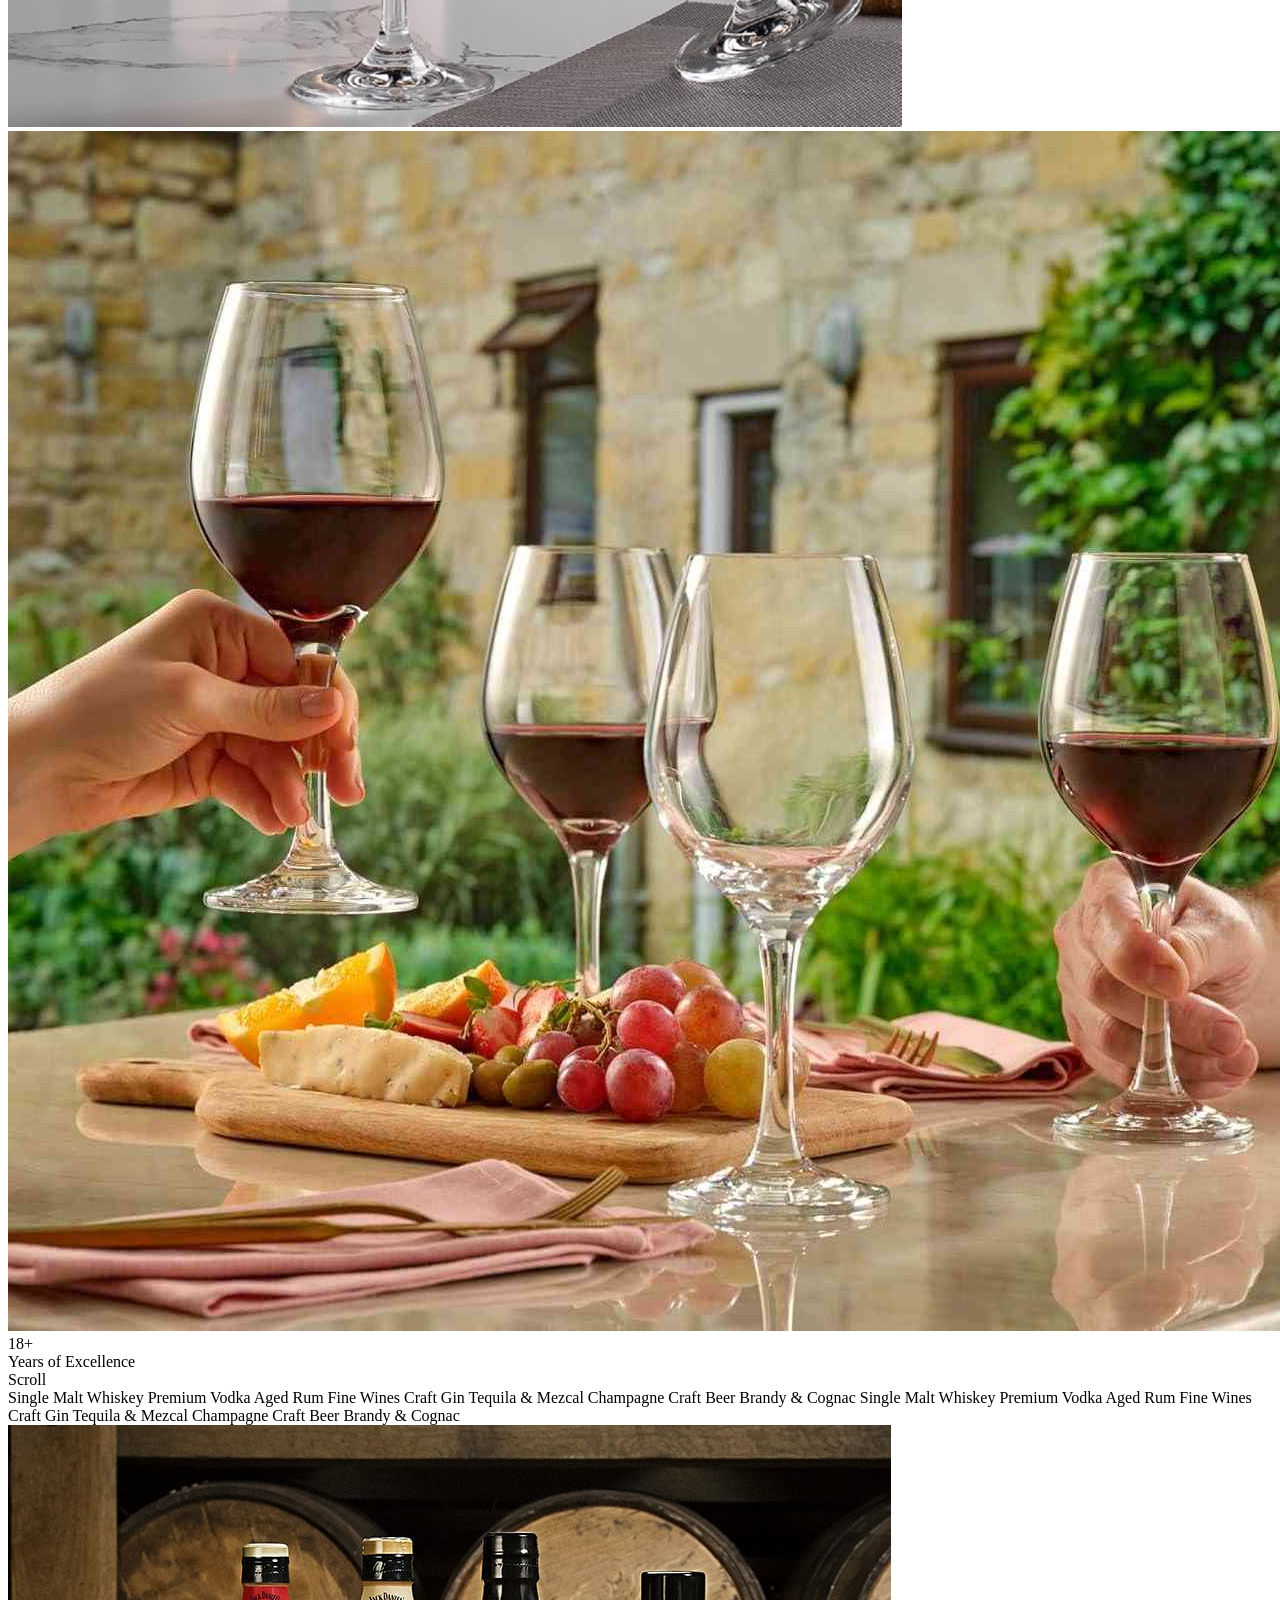
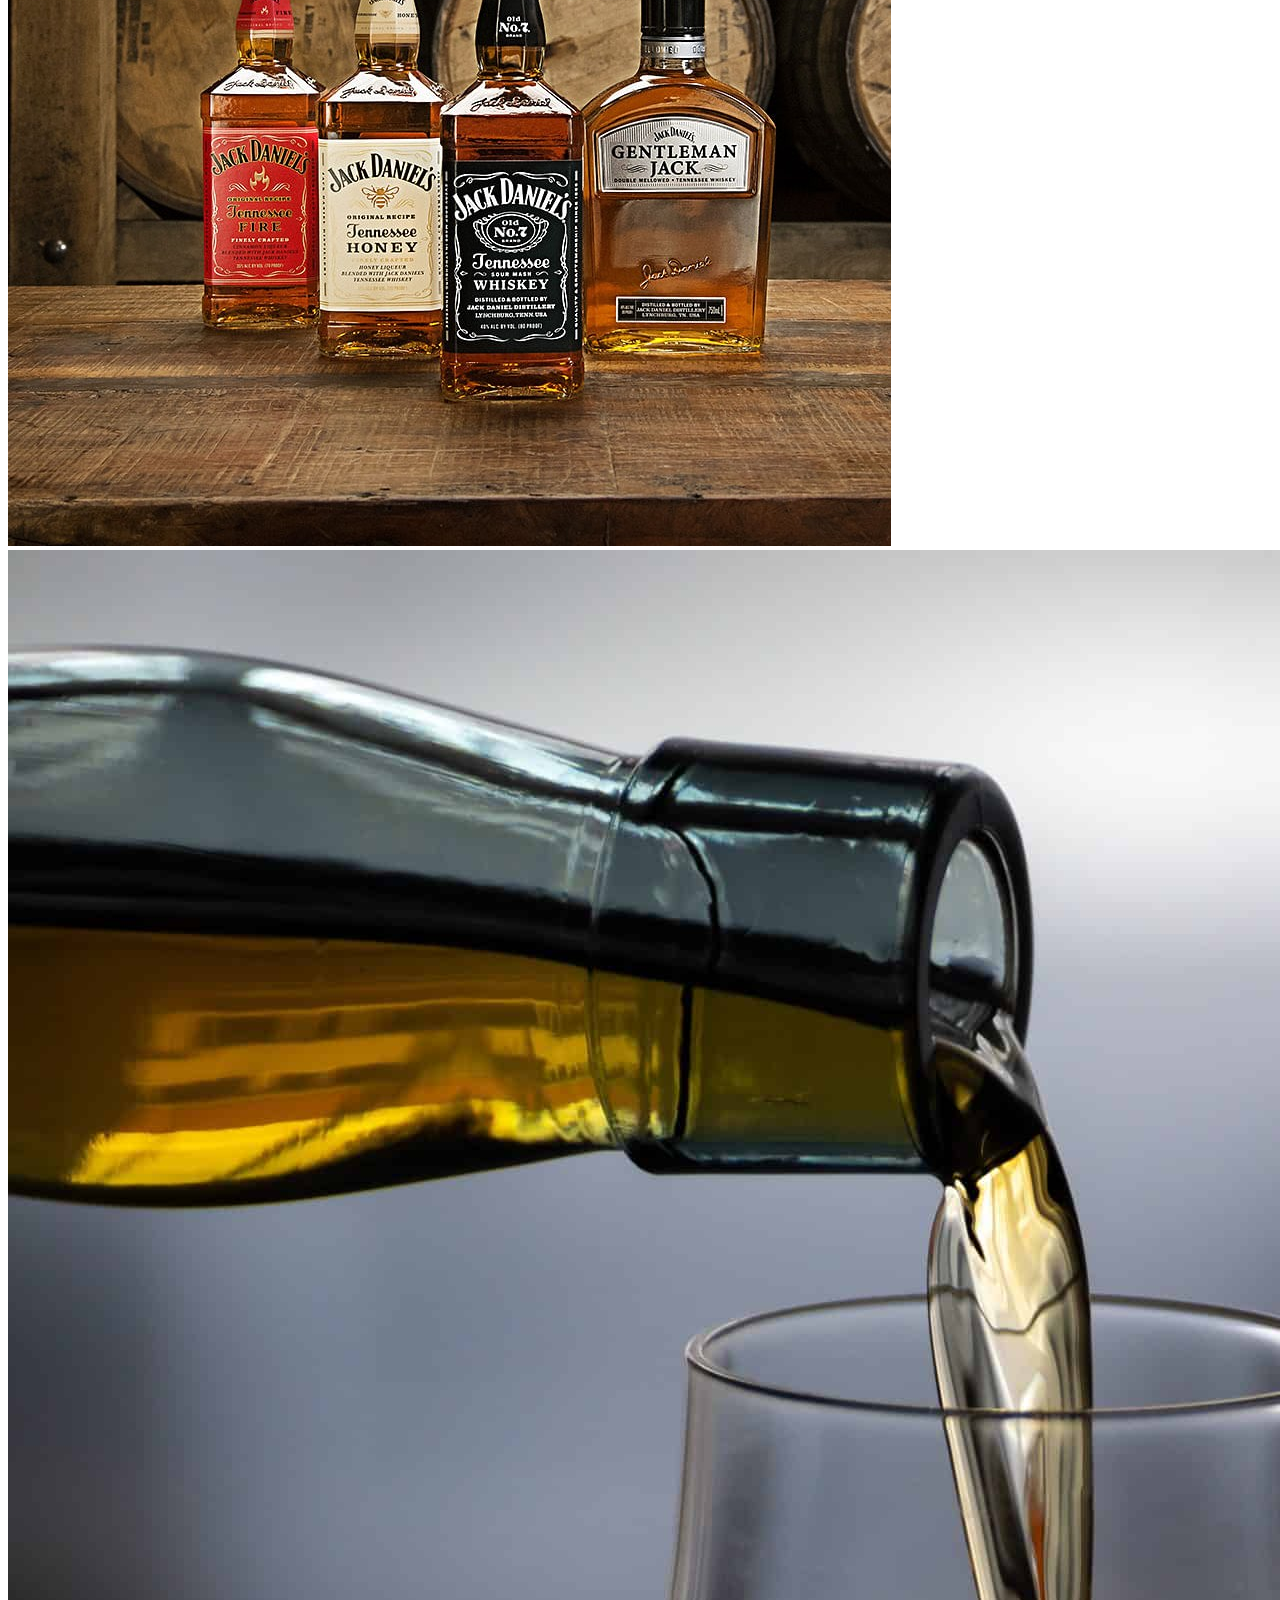
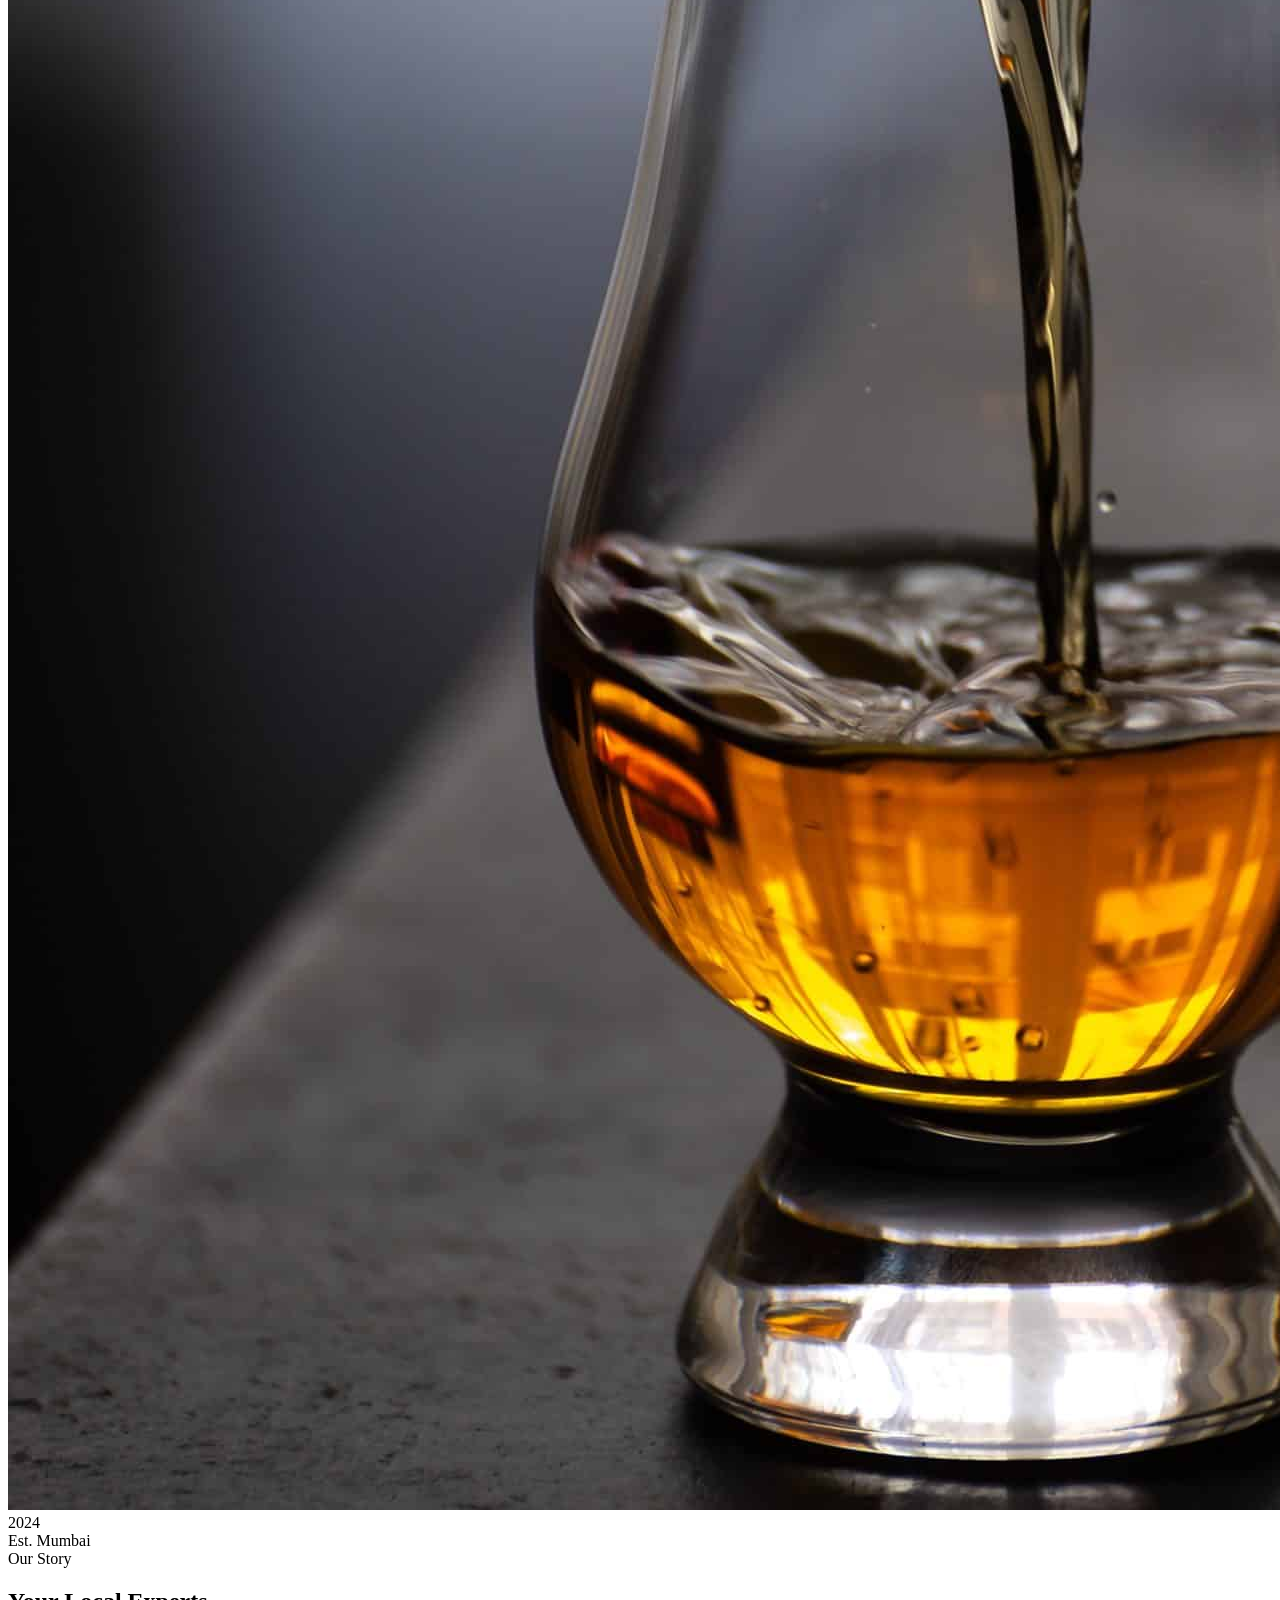
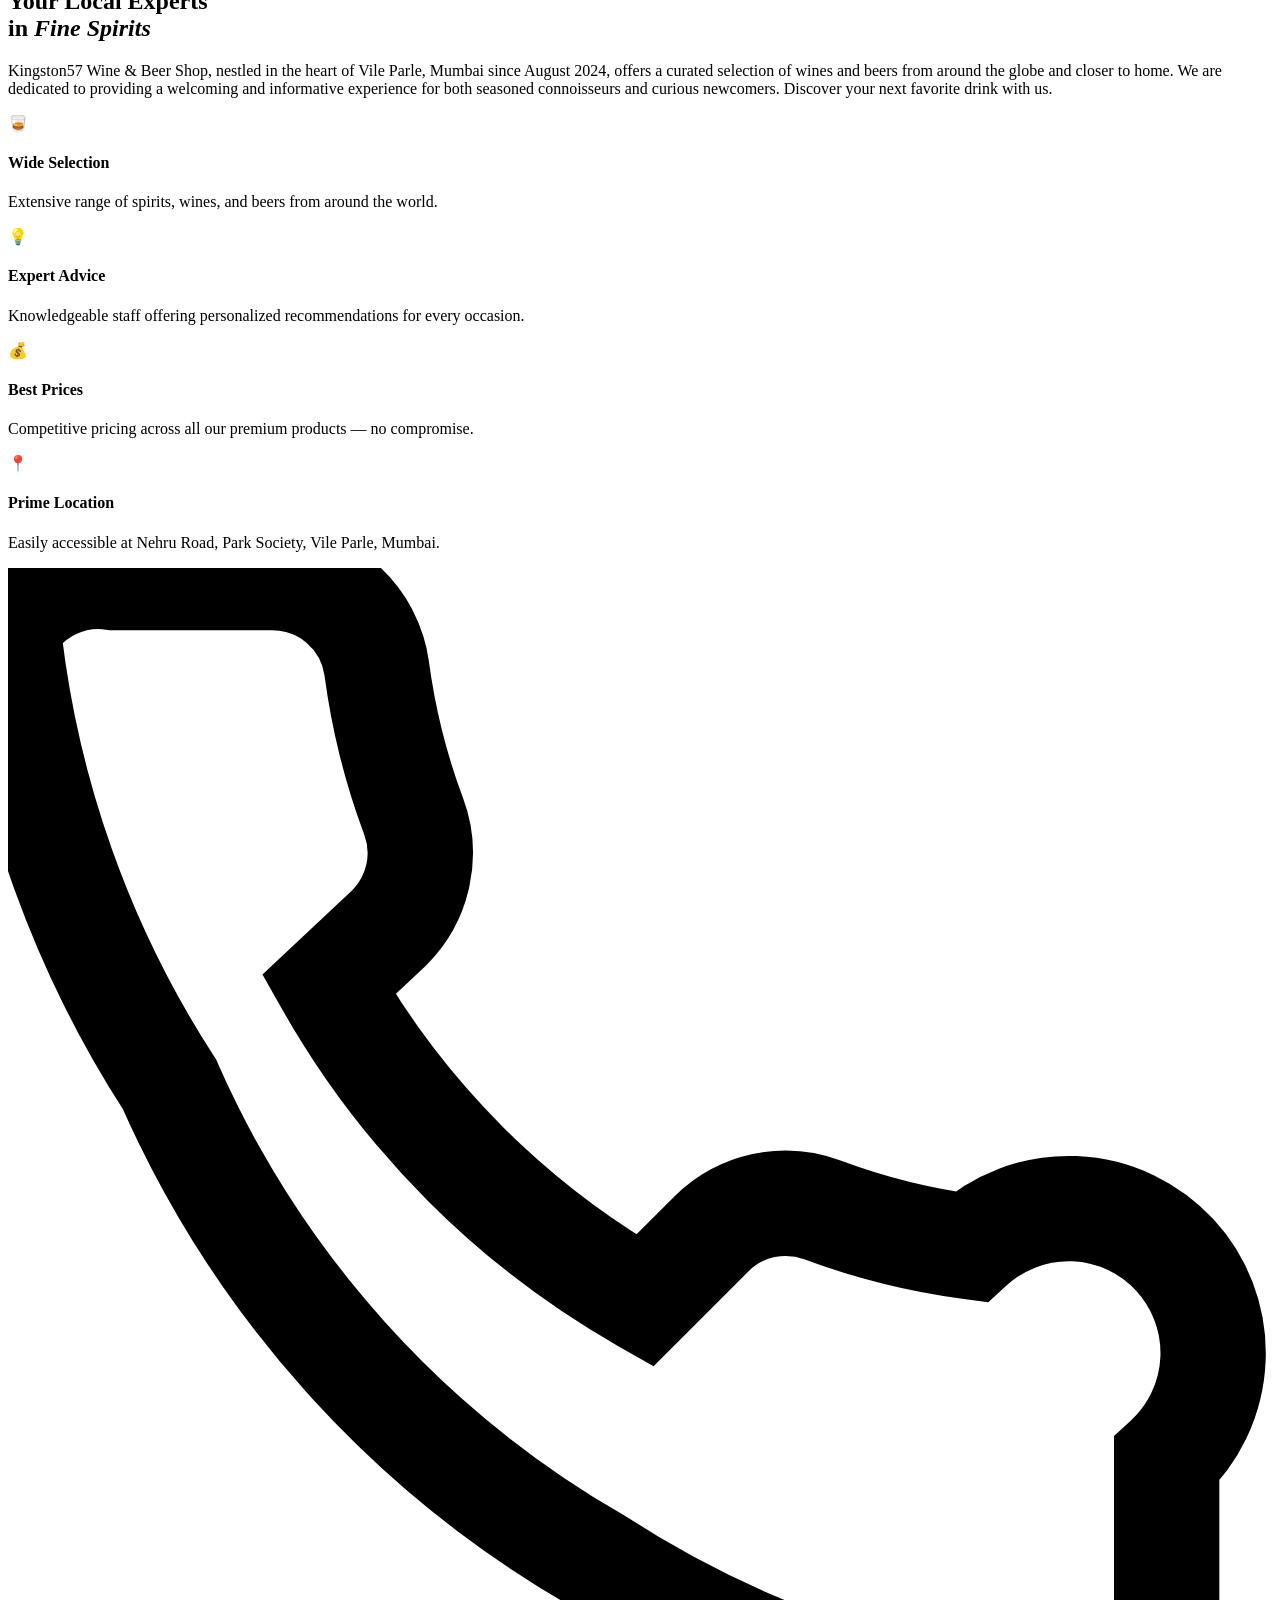
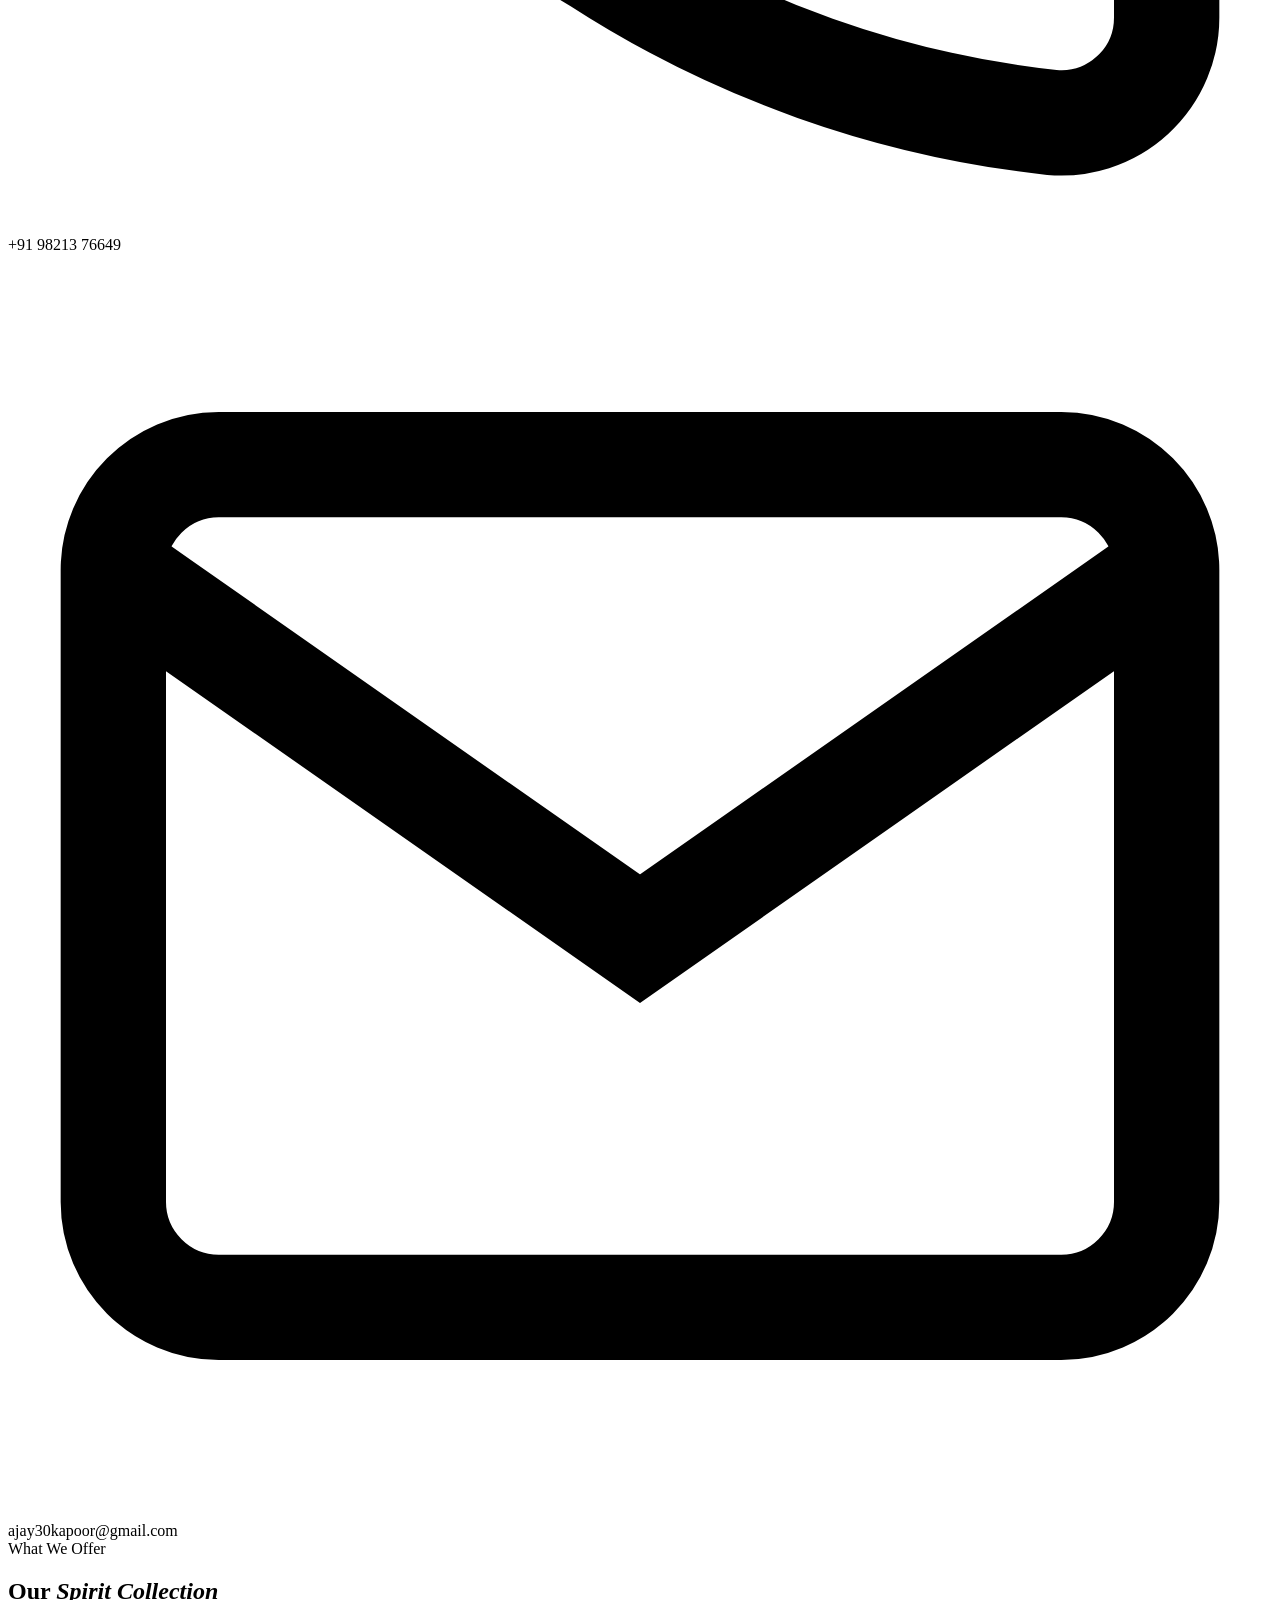
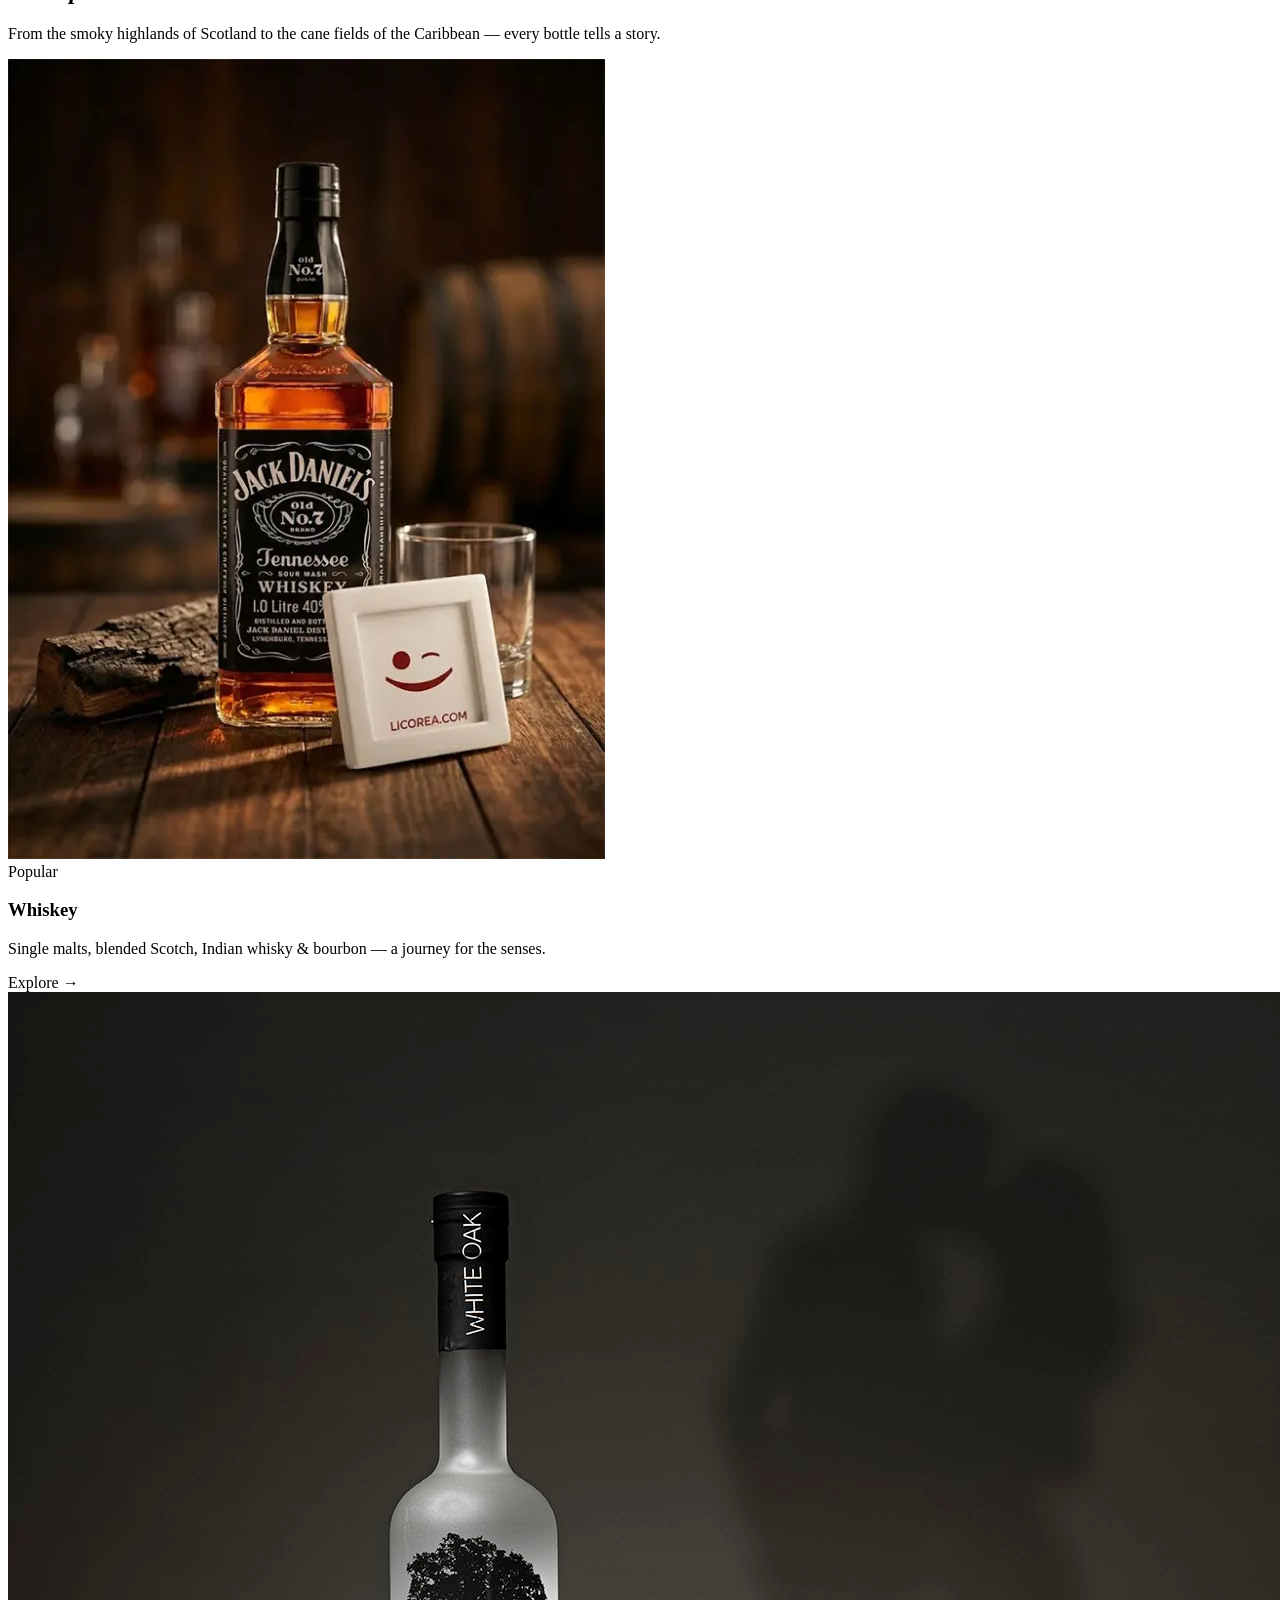
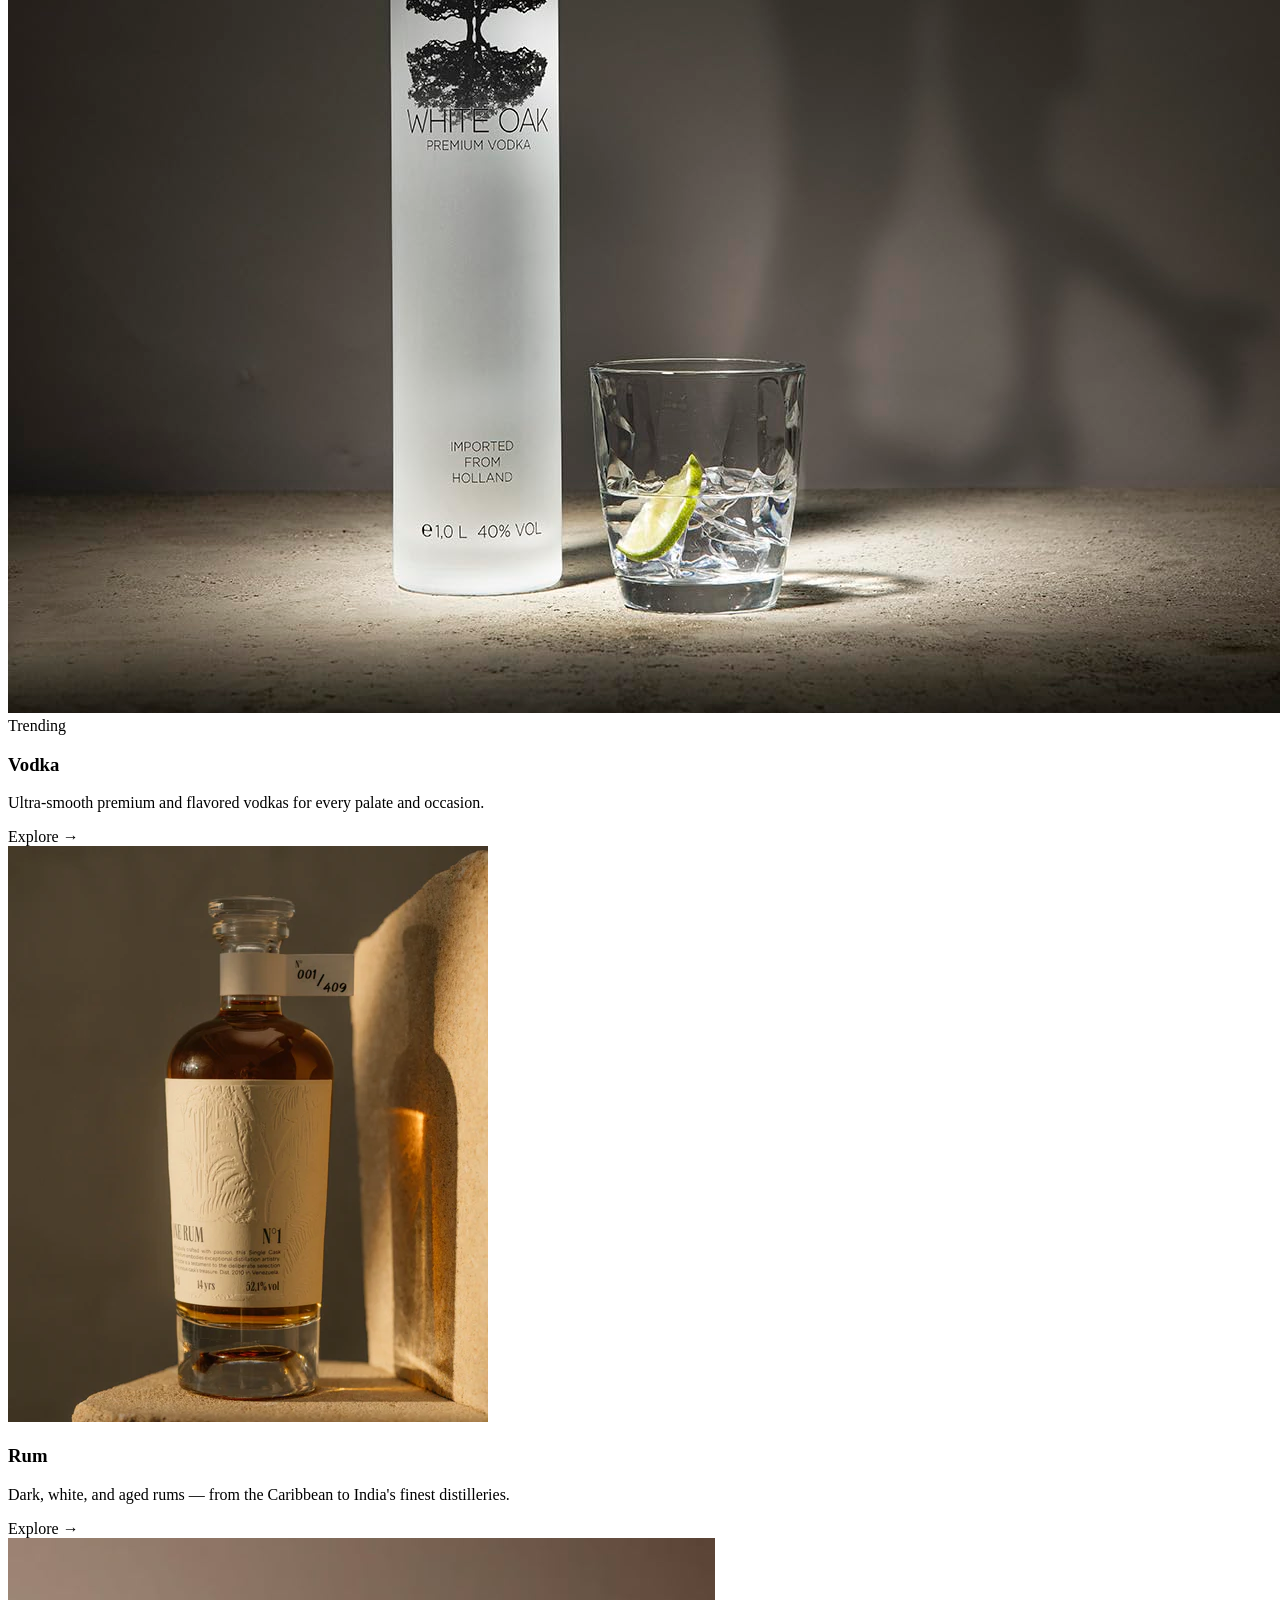
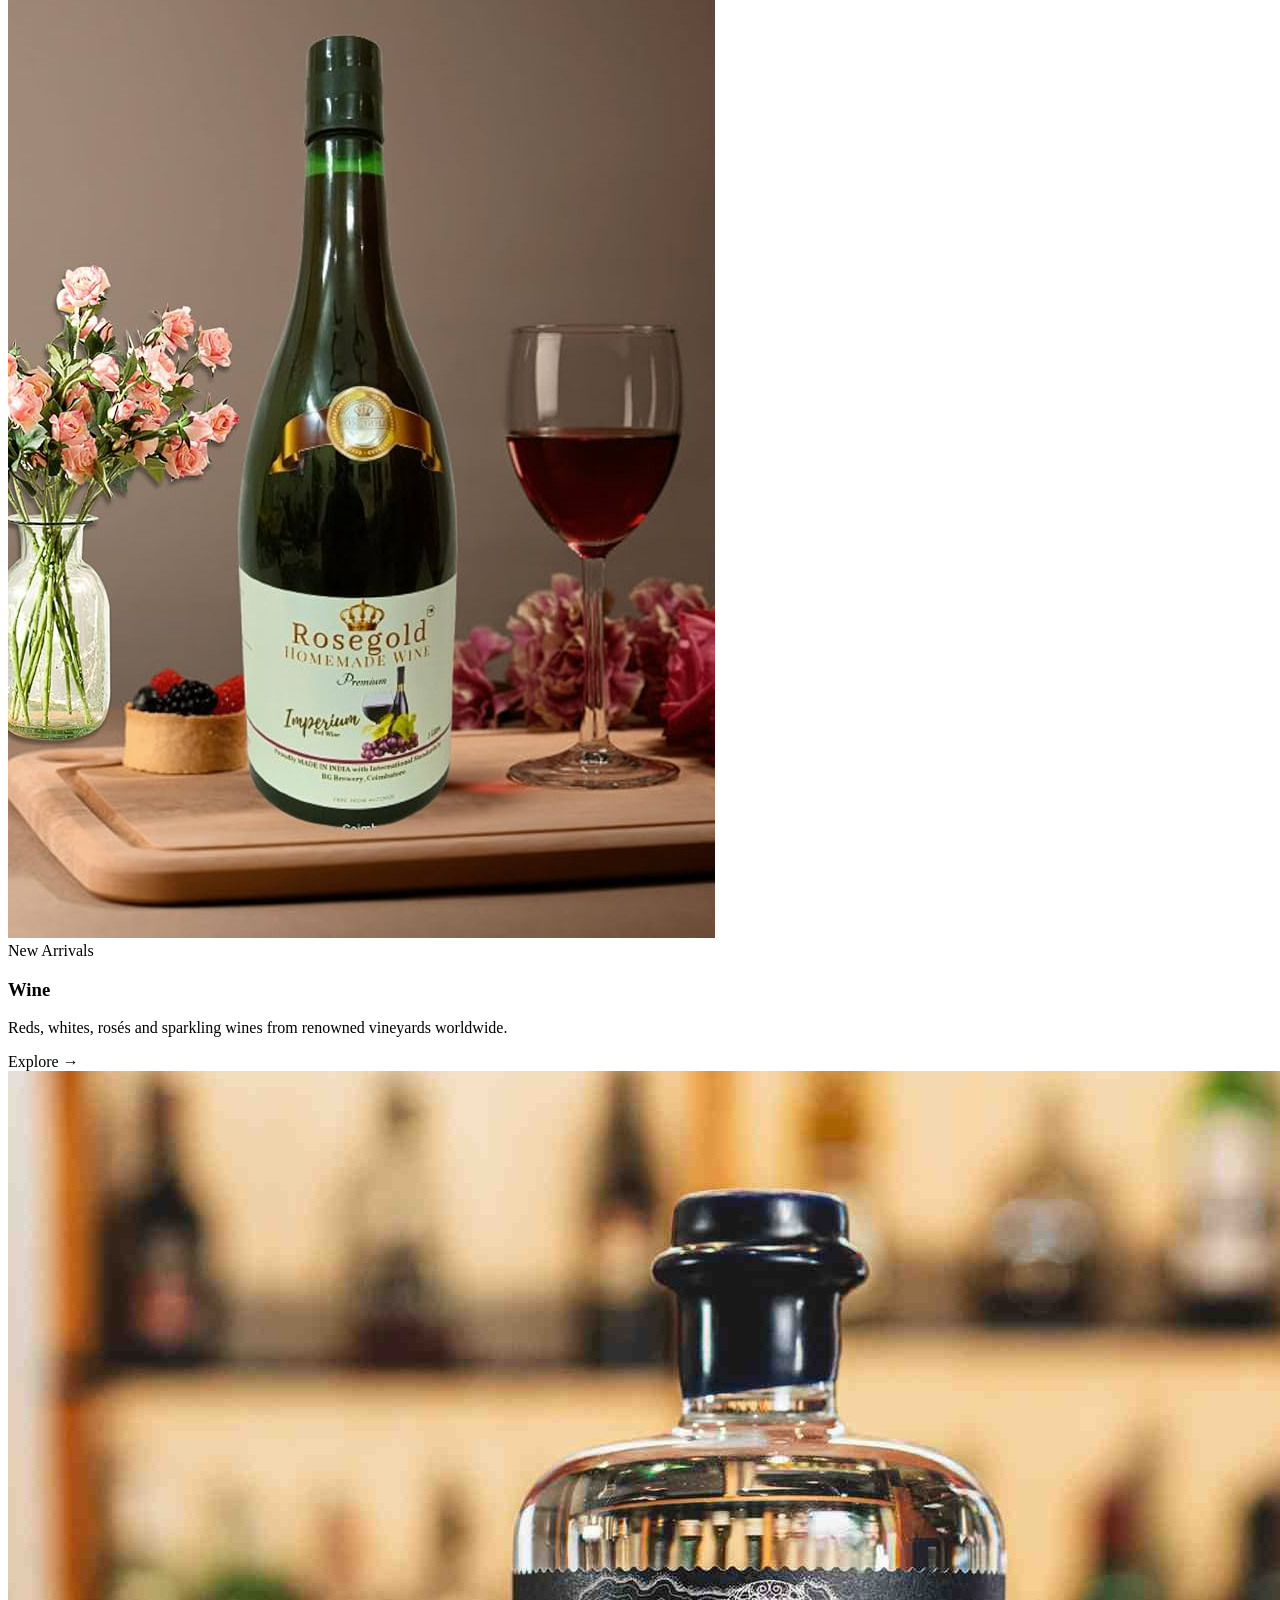
==== commit c289b2ab: "8" ====
--- a/Wine Shop/index.html
+++ b/Wine Shop/index.html
@@ -3,7 +3,7 @@
 <head>
 <meta charset="UTF-8">
 <meta name="viewport" content="width=device-width, initial-scale=1.0">
-<title>S K Liquors – Your Local Experts Since 2006</title>
+<title>Kingston57 – Your Local Experts Since 2024</title>
 <link rel="stylesheet" href="/style.css">
 <link href="https://fonts.googleapis.com/css2?family=Playfair+Display:ital,wght@0,400;0,700;0,900;1,400;1,700&family=Cormorant+Garamond:ital,wght@0,300;0,400;0,600;1,300;1,400&family=DM+Sans:wght@300;400;500&display=swap" rel="stylesheet">
 
@@ -12,13 +12,13 @@
 
 <!-- AGE GATE -->
 <div id="age-gate">
-  <div class="logo-ag">S K Liquors</div>
+  <div class="logo-ag">Kingston 57</div>
   <p>By entering this website, you confirm that you are at least <strong>25 years of age</strong> or of legal drinking age in your country.</p>
   <div class="age-btns">
     <button class="btn-yes" onclick="enterSite()">Yes, I am 25+</button>
     <button class="btn-no" onclick="window.location='https://www.google.com'">No, Exit</button>
   </div>
-  <p class="disclaimer">S K Liquors promotes responsible drinking. Drink responsibly. Excessive alcohol consumption is harmful to health.</p>
+  <p class="disclaimer">Kingston57 promotes responsible drinking. Drink responsibly. Excessive alcohol consumption is harmful to health.</p>
 </div>
 
 <!-- FLOATING WHATSAPP -->
@@ -57,12 +57,12 @@
   <div class="hero-bg"></div>
   <div class="hero-grid">
     <div class="hero-content">
-      <div class="hero-badge">Andheri East's Finest · Since 2006</div>
+      <div class="hero-badge">Nehru Road, Park Society, Vile Parle · Since 2024</div>
       <h1 class="hero-title">
         Premium Spirits,<br>
         <em>Crafted Moments</em>
       </h1>
-      <p class="hero-sub">Mumbai's trusted liquor destination since 2006. We bring you the world's finest whiskies, wines, rums, and more — curated with expertise and served with passion.</p>
+      <p class="hero-sub">Mumbai's trusted liquor destination since 2024. We bring you the world's finest whiskies, wines, rums, and more — curated with expertise and served with passion.</p>
       <div class="hero-actions">
         <a href="#spirits" class="btn-primary"><span>Explore Spirits ›</span></a>
         <a href="#contact" class="btn-outline">Get In Touch</a>
@@ -113,17 +113,25 @@
   <div class="container">
     <div class="about-grid">
       <div class="about-imgs reveal-left">
-        <img class="about-img-main" src="./images/about1.jpg" alt="SK Liquors store interior" loading="lazy">
+        <img class="about-img-main" src="./images/about1.jpg" alt="Kingston57 store interior" loading="lazy">
         <img class="about-img-sec" src="./images/about2.jpg" alt="Premium bottles collection" loading="lazy">
         <div class="about-badge-img">
-          <div class="big">2006</div>
+          <div class="big">2024</div>
           <div class="sm">Est. Mumbai</div>
         </div>
       </div>
       <div class="about-content reveal-right">
         <div class="section-label">Our Story</div>
         <h2 class="section-title">Your Local Experts<br>in <em>Fine Spirits</em></h2>
-        <p class="section-sub">S K Liquors has been the cornerstone of Andheri East's spirit culture since 2006. Conveniently located on Mahakali Caves Road, we take pride in offering a curated selection of the world's finest beverages — from single malts and craft gins to aged rums and premium wines.</p>
+        <p class="section-sub">Kingston57 Wine & Beer Shop, nestled in the
+heart of Vile Parle, Mumbai since August
+2024, offers a curated selection of wines and
+beers from around the globe and closer to
+home. We are dedicated to providing a
+welcoming and informative experience for
+both seasoned connoisseurs and curious
+newcomers. Discover your next favorite
+drink with us.</p>
         <div class="about-features">
           <div class="feature-card">
             <div class="icon">🥃</div>
@@ -143,7 +151,7 @@
           <div class="feature-card">
             <div class="icon">📍</div>
             <h4>Prime Location</h4>
-            <p>Easily accessible at Mahakali Caves Road, Andheri East, Mumbai.</p>
+            <p>Easily accessible at Nehru Road, Park Society, Vile Parle, Mumbai.</p>
           </div>
         </div>
         <div class="about-info">
@@ -271,7 +279,7 @@
     <div class="exp-grid">
       <div class="exp-content">
         <div class="section-label">Why Choose Us</div>
-        <h2 class="section-title">The <em>S K Liquors</em><br>Difference</h2>
+        <h2 class="section-title">The <em>Kingston57</em><br>Difference</h2>
         <p class="section-sub reveal">We don't just sell spirits — we help you find the perfect bottle for every story, every celebration, every moment.</p>
         <div class="exp-list">
           <div class="exp-item reveal delay-1">
@@ -292,14 +300,14 @@
             <div class="exp-num">03</div>
             <div class="exp-text">
               <h4>Competitive Pricing</h4>
-              <p>Premium doesn't have to mean expensive. We offer the best prices in Andheri East — guaranteed.</p>
+              <p>Premium doesn't have to mean expensive. We offer the best prices in Kingston57— guaranteed.</p>
             </div>
           </div>
           <div class="exp-item reveal delay-4">
             <div class="exp-num">04</div>
             <div class="exp-text">
-              <h4>Trusted Since 2006</h4>
-              <p>Nearly two decades of serving Mumbai's finest customers has made us a household name in Andheri East.</p>
+              <h4>Trusted Since 2024</h4>
+              <p>Nearly two decades of serving Mumbai's finest customers has made us a household name in Kingston57.</p>
             </div>
           </div>
         </div>
@@ -321,7 +329,7 @@
     <div class="section-header reveal">
       <div class="section-label">Happy Clients</div>
       <h2 class="section-title">What Our <em>Customers Say</em></h2>
-      <p class="section-sub">Don't just take our word for it — hear from the people who've made S K Liquors their go-to destination.</p>
+      <p class="section-sub">Don't just take our word for it — hear from the people who've made Kingston57 their go-to destination.</p>
     </div>
     <div class="testimonials-grid">
       <div class="testi-card reveal delay-1">
@@ -388,17 +396,17 @@
           </div>
           <div class="faq-item">
             <div class="faq-q" onclick="toggleFaq(this)">
-              Who is the owner of S K Liquors?
+              Who is the owner of Kingston57
               <div class="faq-icon">+</div>
             </div>
-            <div class="faq-a">S K Liquors is proudly owned and managed by <strong>Ajay Kapoor</strong>, who has been serving the Andheri East community with passion since 2006.</div>
+            <div class="faq-a">Kingston57 is proudly owned and managed by <strong>Ajay Kapoor</strong>, who has been serving the Park Society  community with passion since 2024.</div>
           </div>
           <div class="faq-item">
             <div class="faq-q" onclick="toggleFaq(this)">
-              Where is S K Liquors located?
+              Where is Kingston57 located?
               <div class="faq-icon">+</div>
             </div>
-            <div class="faq-a">We are located at <strong>Shop No. 2 & 3, Mahakali Caves Road, Andheri East, Mumbai, Maharashtra – 400093</strong>. Easy to find and accessible by road and metro.</div>
+            <div class="faq-a">We are located at <strong>Nehru Road, Park Society, Vile Parle, Mumbai, Maharashtra – 400057</strong>. Easy to find and accessible by road and metro.</div>
           </div>
           <div class="faq-item">
             <div class="faq-q" onclick="toggleFaq(this)">
@@ -434,25 +442,25 @@
             <div>
               
               <h4>Our Location</h4>
-              <p>Shop No. 2 & 3, Mahakali Caves Road,<br>Andheri East, Mumbai – 400093</p>
+              <p>Nehru Road, Gujrat Society Rd, Park society,<br>Vile Parle, Mumbai – 400057</p>
             </div>
           </div>
           <div class="contact-card reveal delay-2">
             <div class="contact-icon">📞</div>
             <div>
               <h4>Phone</h4>
-              <a href="tel:919821376649">+91 98213 76649</a>
+              <a href="tel:919136142866">+91 91361 42866</a>
             </div>
           </div>
           <div class="contact-card reveal delay-3">
             <div class="contact-icon">✉️</div>
             <div>
               <h4>Email</h4>
-              <a href="mailto:ajay30kapoor@gmail.com">ajay30kapoor@gmail.com</a>
-            </div>
-          </div>
-        </div>
-        <a href="https://wa.me/919821376649?text=Enquiry%20from%20website" class="whatsapp-btn" target="_blank" style="margin-top:1.5rem">
+              <a href="mailto:contact@kingstonwines.in">contact@kingstonwines.in</a>
+            </div>
+          </div>
+        </div>
+        <a href="https://wa.me/919136142866?text=Enquiry%20from%20website" class="whatsapp-btn" target="_blank" style="margin-top:1.5rem">
           <svg xmlns="http://www.w3.org/2000/svg" width="18" height="18" viewBox="0 0 24 24" fill="#fff"><path d="M17.472 14.382c-.297-.149-1.758-.867-2.03-.967-.273-.099-.471-.148-.67.15-.197.297-.767.966-.94 1.164-.173.199-.347.223-.644.075-.297-.15-1.255-.463-2.39-1.475-.883-.788-1.48-1.761-1.653-2.059-.173-.297-.018-.458.13-.606.134-.133.298-.347.446-.52.149-.174.198-.298.298-.497.099-.198.05-.371-.025-.52-.075-.149-.669-1.612-.916-2.207-.242-.579-.487-.5-.669-.51-.173-.008-.371-.01-.57-.01-.198 0-.52.074-.792.372-.272.297-1.04 1.016-1.04 2.479 0 1.462 1.065 2.875 1.213 3.074.149.198 2.096 3.2 5.077 4.487.709.306 1.262.489 1.694.625.712.227 1.36.195 1.871.118.571-.085 1.758-.719 2.006-1.413.248-.694.248-1.289.173-1.413-.074-.124-.272-.198-.57-.347m-5.421 7.403h-.004a9.87 9.87 0 01-5.031-1.378l-.361-.214-3.741.982.998-3.648-.235-.374a9.86 9.86 0 01-1.51-5.26c.001-5.45 4.436-9.884 9.888-9.884 2.64 0 5.122 1.03 6.988 2.898a9.825 9.825 0 012.893 6.994c-.003 5.45-4.437 9.884-9.885 9.884m8.413-18.297A11.815 11.815 0 0012.05 0C5.495 0 .16 5.335.157 11.892c0 2.096.547 4.142 1.588 5.945L.057 24l6.305-1.654a11.882 11.882 0 005.683 1.448h.005c6.554 0 11.89-5.335 11.893-11.893a11.821 11.821 0 00-3.48-8.413z"/></svg>
           Chat on WhatsApp
         </a>
@@ -465,11 +473,11 @@
         <div class="form-row">
           <div class="form-group">
             <label>First Name</label>
-            <input type="text" placeholder="Ajay">
+            <input type="text" placeholder="Khushboo">
           </div>
           <div class="form-group">
             <label>Last Name</label>
-            <input type="text" placeholder="Kapoor">
+            <input type="text" placeholder="Sharma">
           </div>
         </div>
         <div class="form-group">
@@ -478,7 +486,7 @@
         </div>
         <div class="form-group">
           <label>Phone Number</label>
-          <input type="tel" placeholder="+91 98XXXXXXXX">
+          <input type="tel" placeholder="+91 XXXXXXXXXX">
         </div>
         <div class="form-group">
           <label>I'm Interested In</label>
@@ -506,14 +514,14 @@
 
 <!-- FOOTER -->
 <footer>
-  <div class="footer-logo">S K Liquors</div>
-  <p class="footer-copy">© 2024 S K Liquors. All Rights Reserved. Drink Responsibly. For 25+ Only.</p>
+  <div class="footer-logo"><img src="./images/logo1.png" alt="" srcset=""></div>
+  <p class="footer-copy">© 2024 Kingston57. All Rights Reserved. Drink Responsibly. For 25+ Only.</p>
   <div class="footer-links">
     <a href="#hero">Home</a>
     <a href="#about">About</a>
     <a href="#spirits">Spirits</a>
     <a href="#experience">Experience</a>
-    <a href="#contact">Contact</a>
+  
   </div>
 </footer>
 
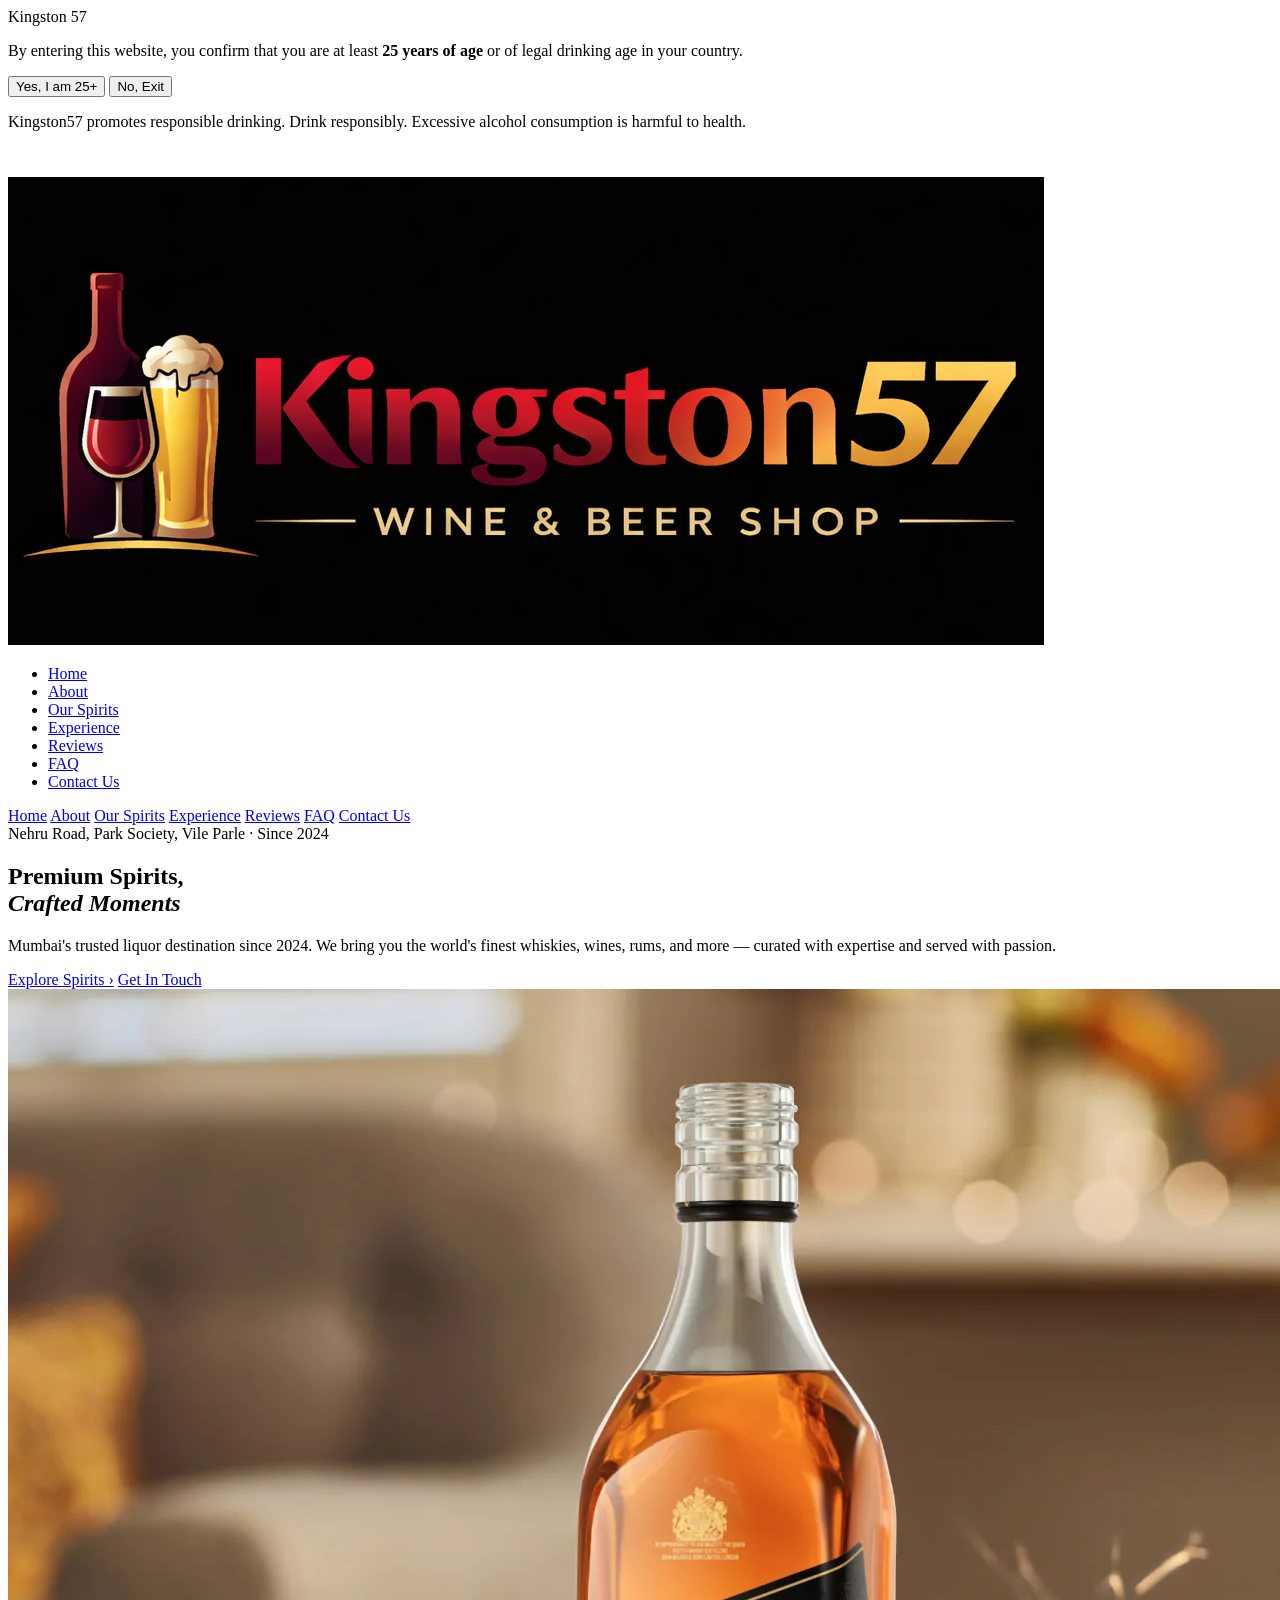
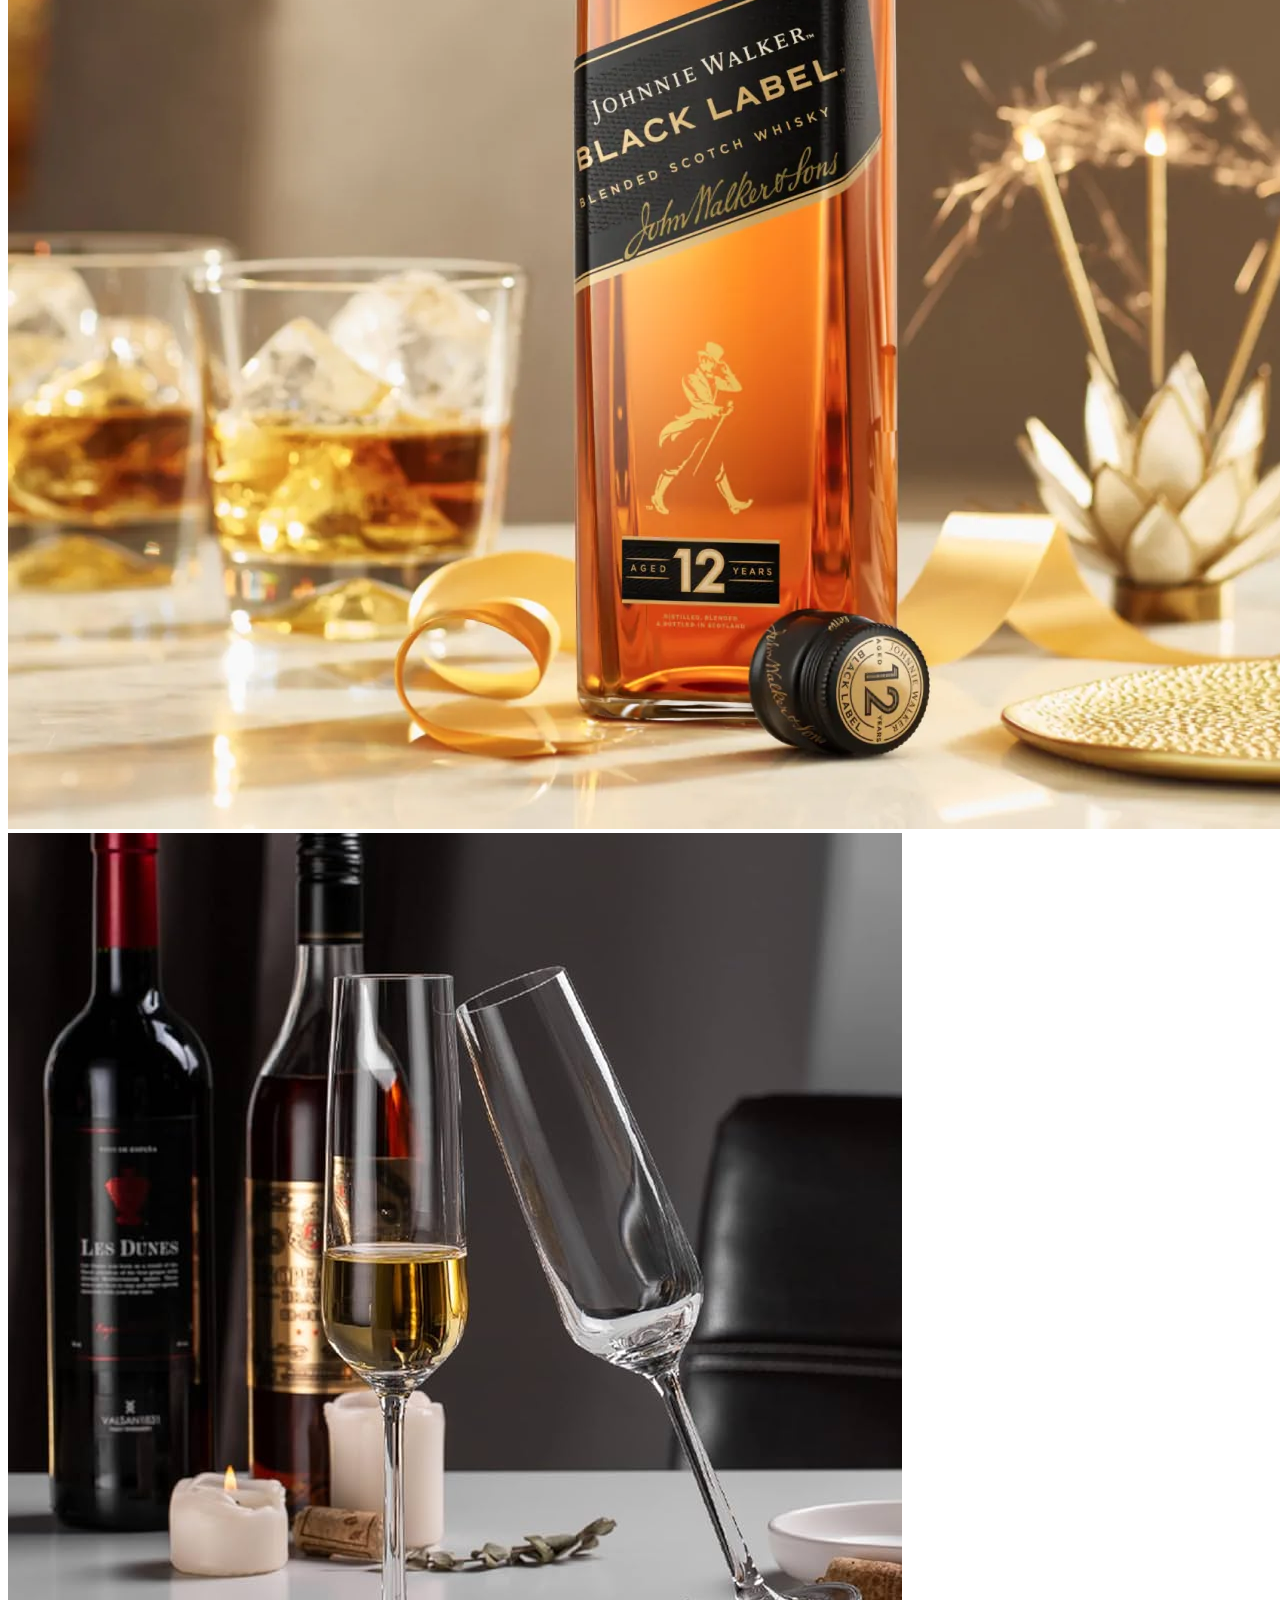
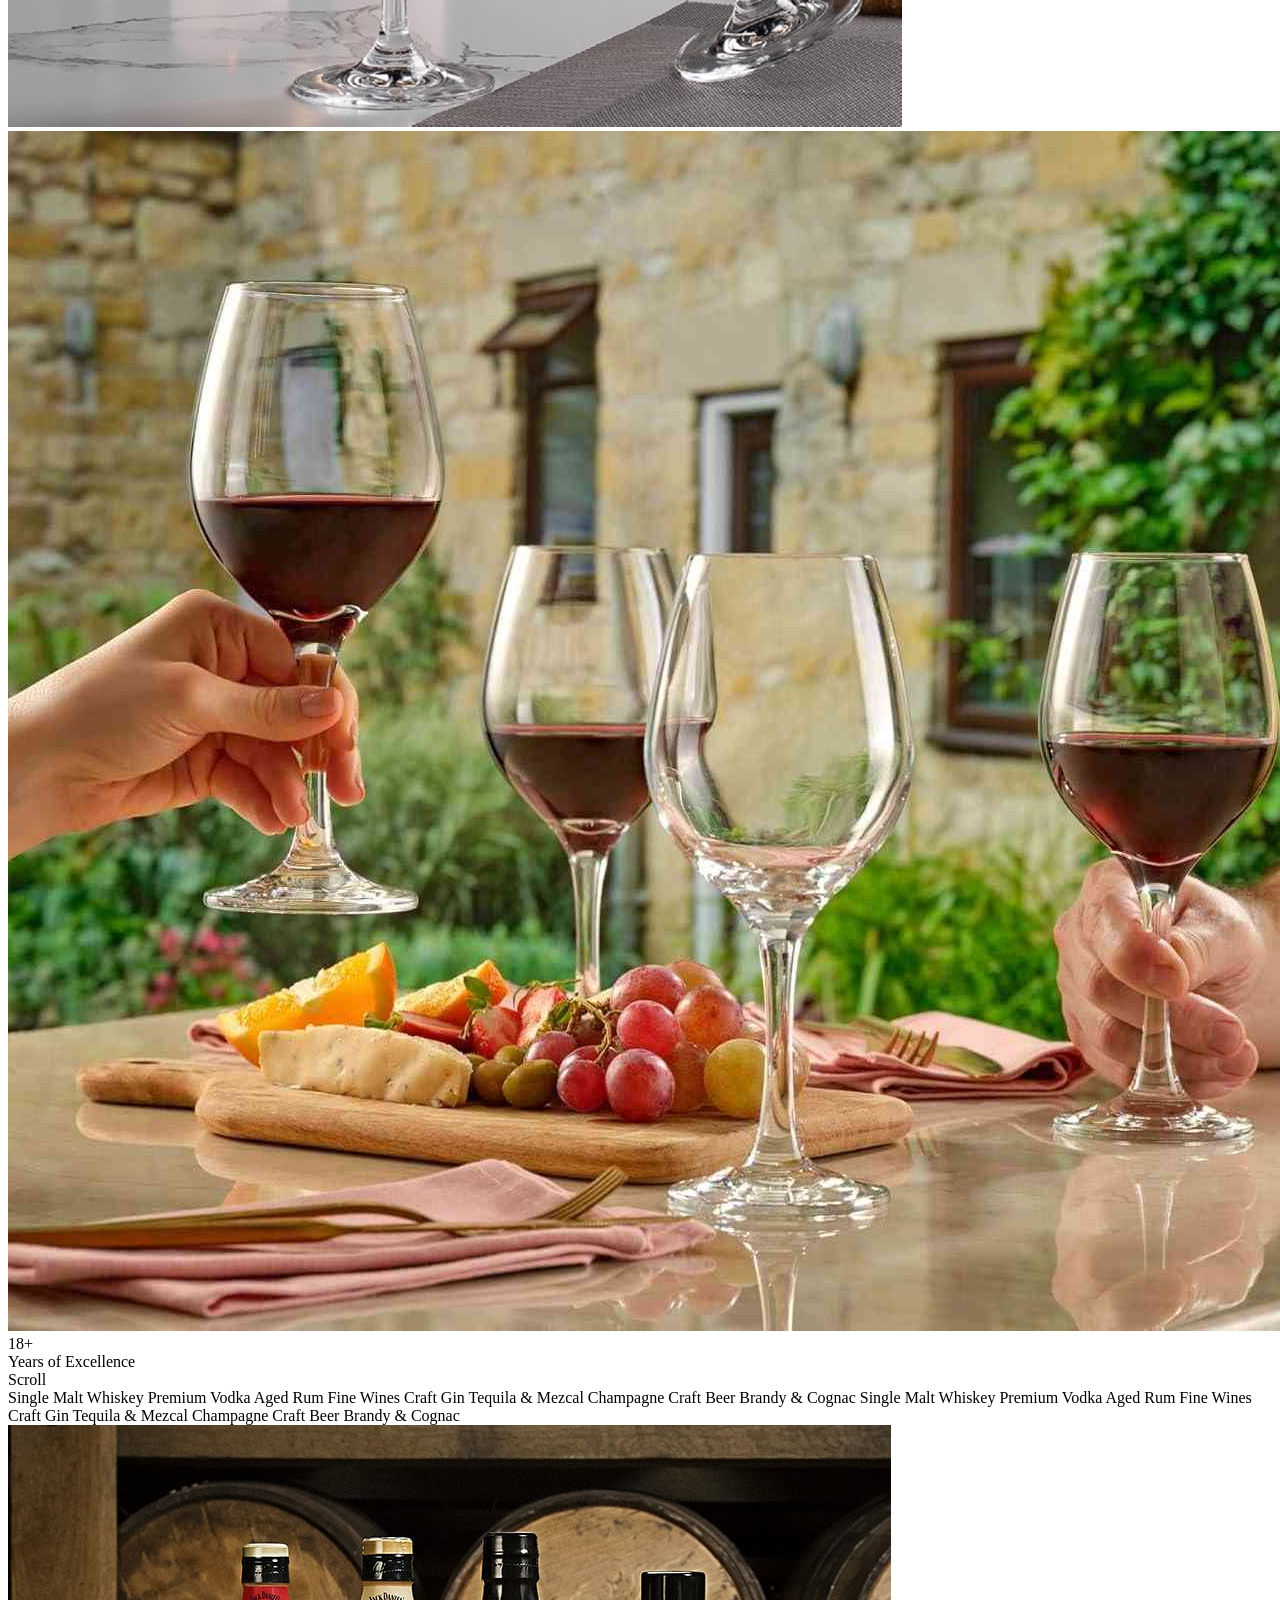
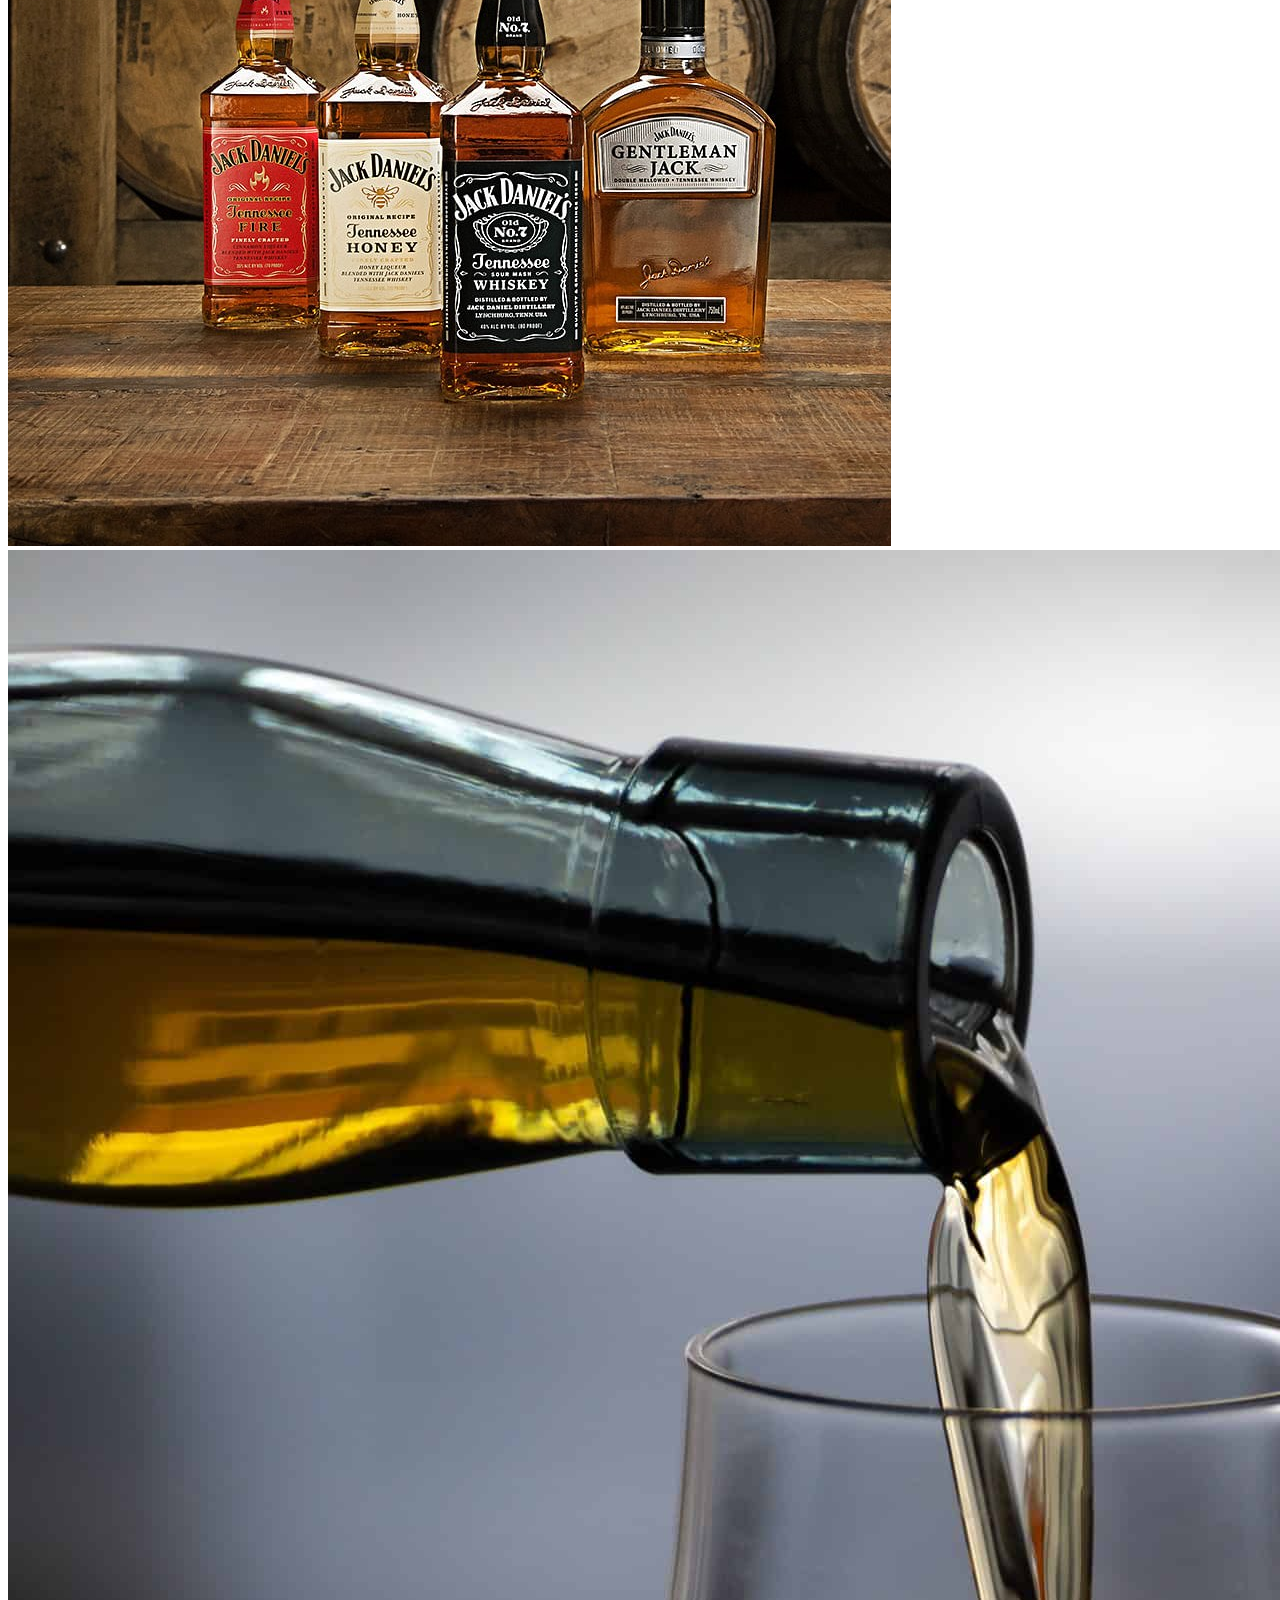
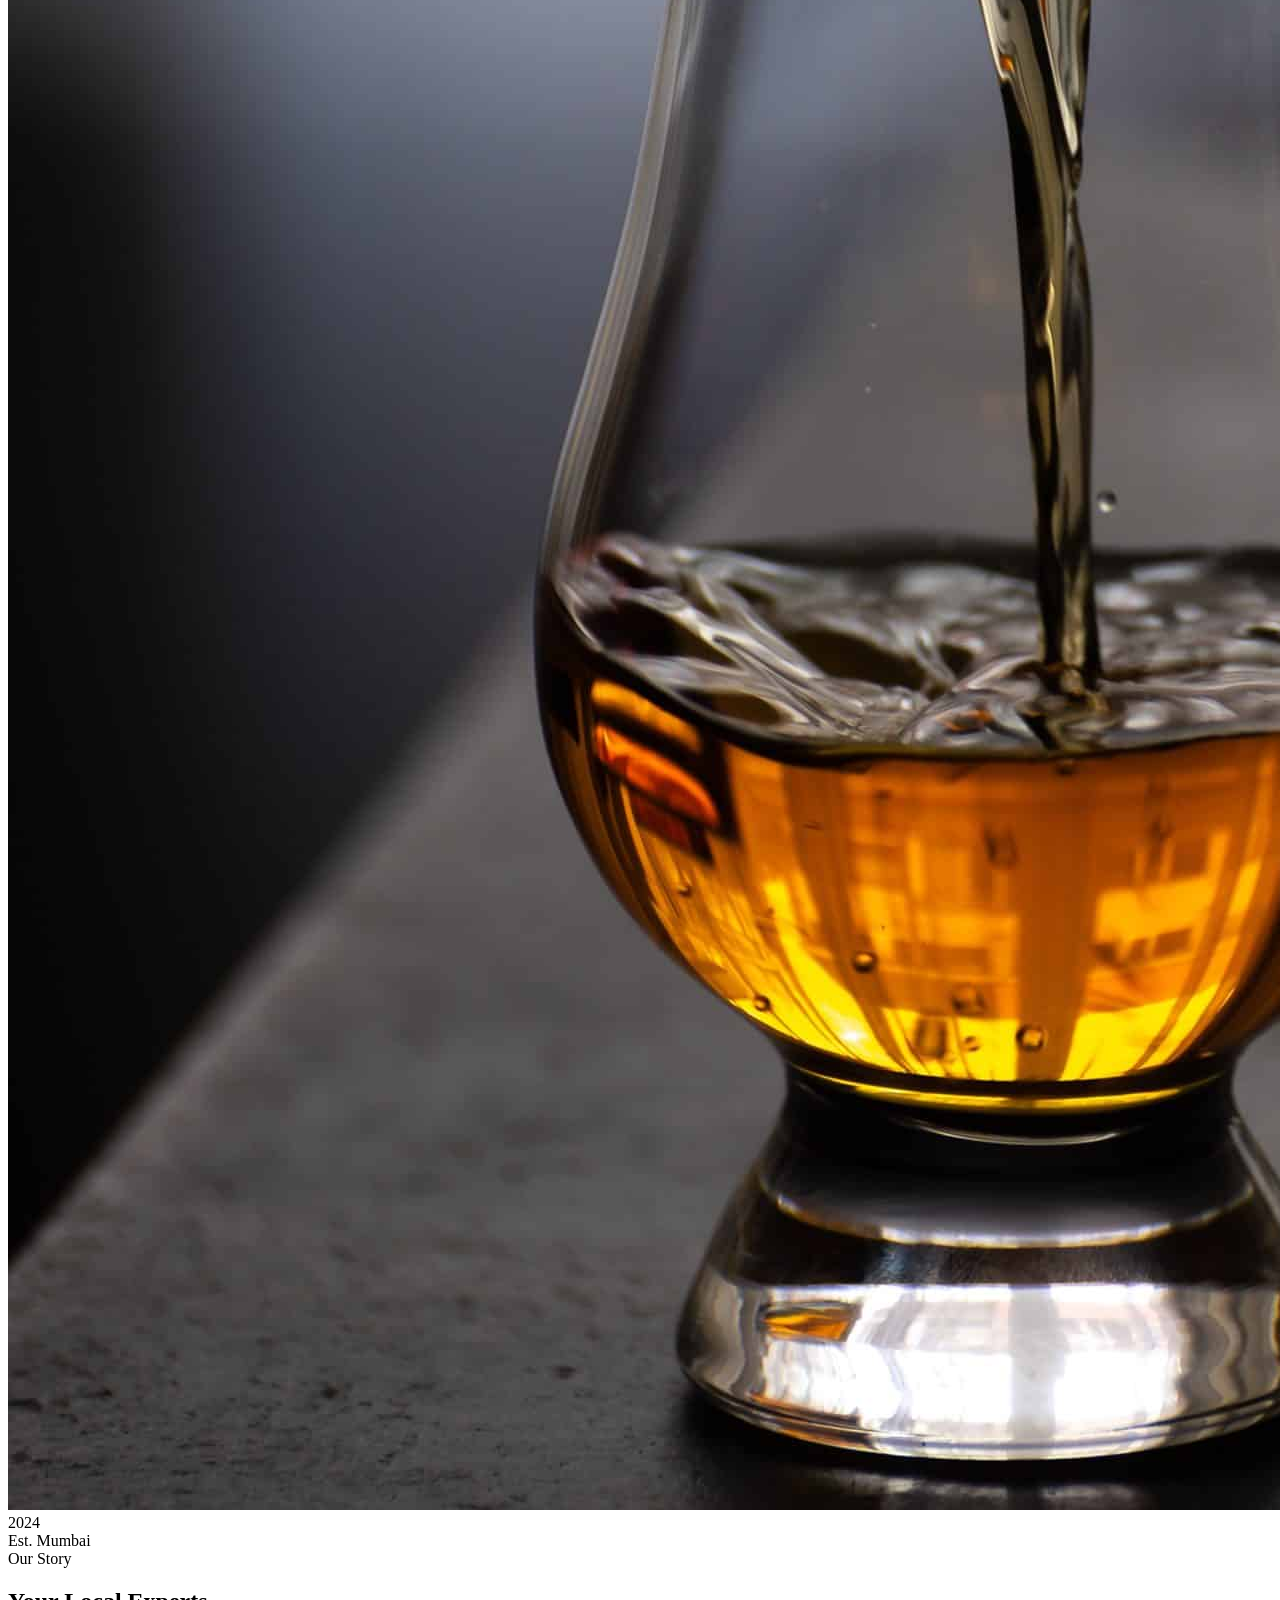
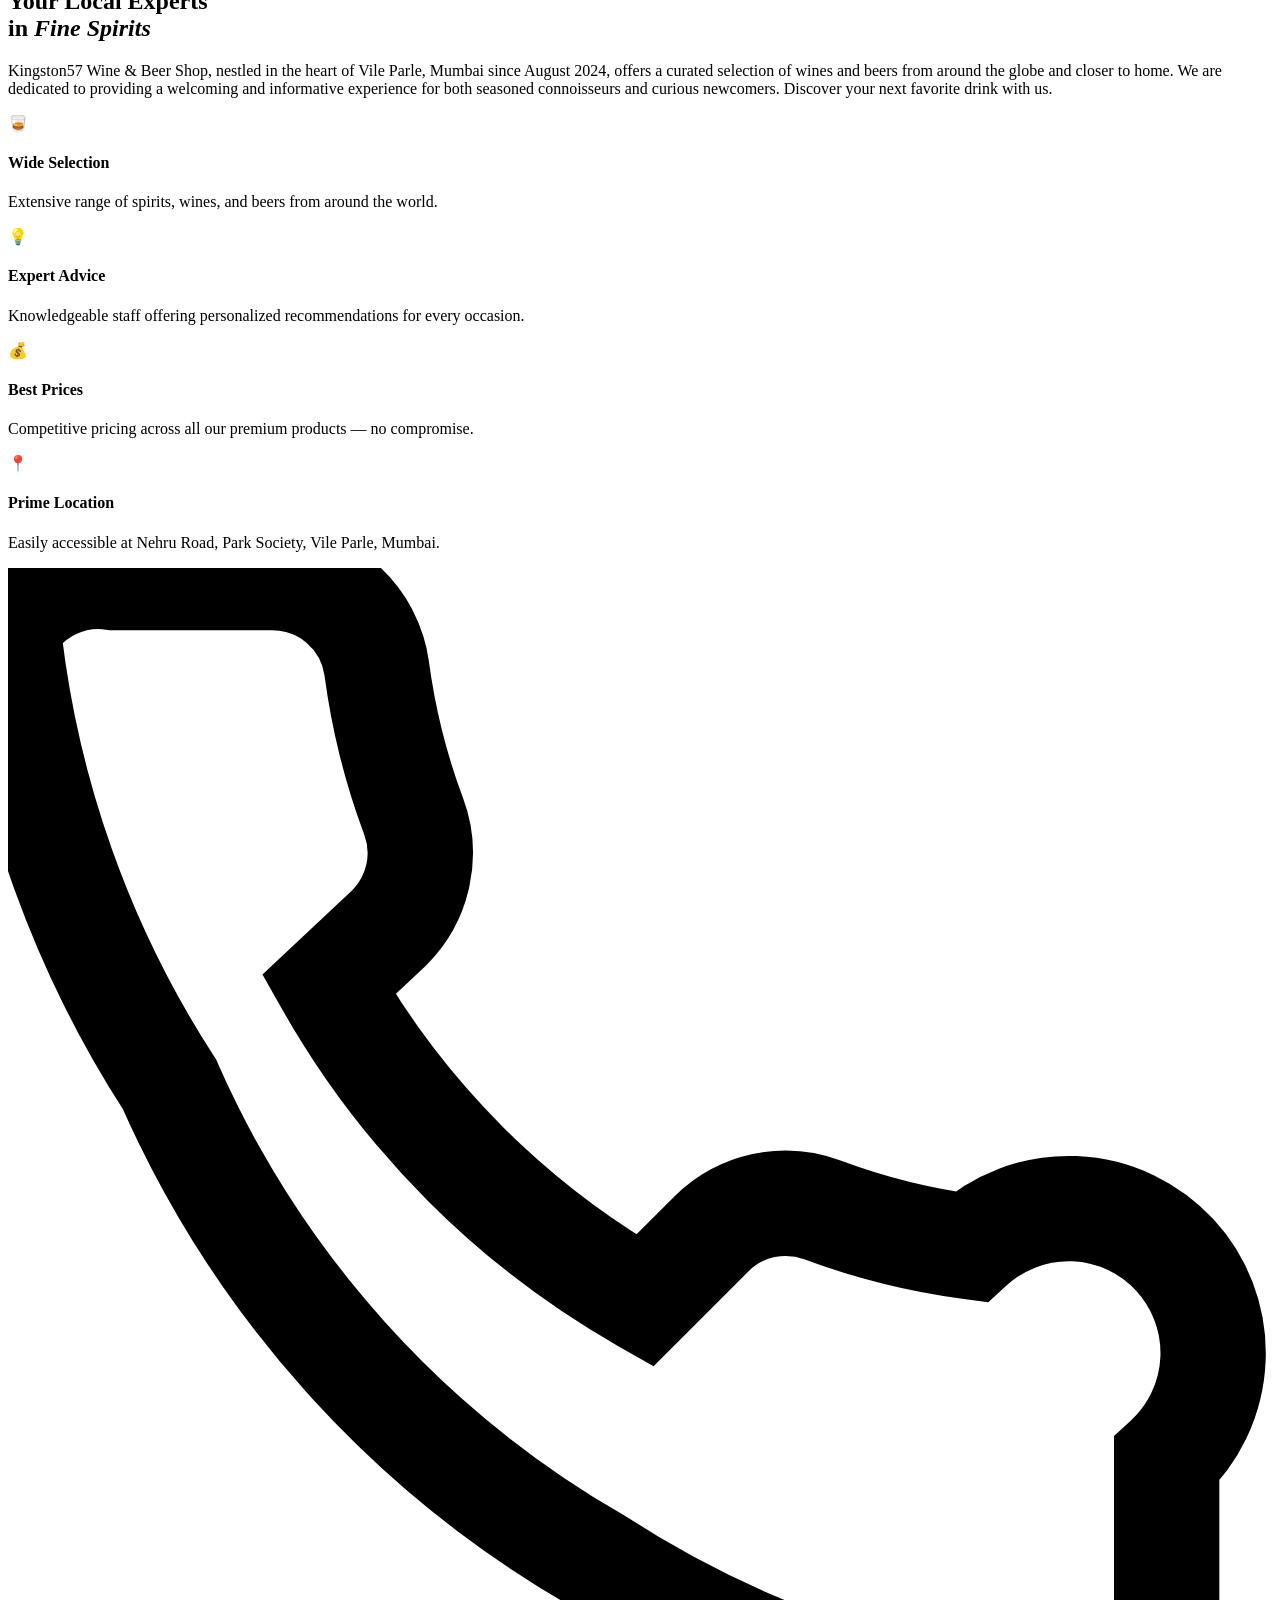
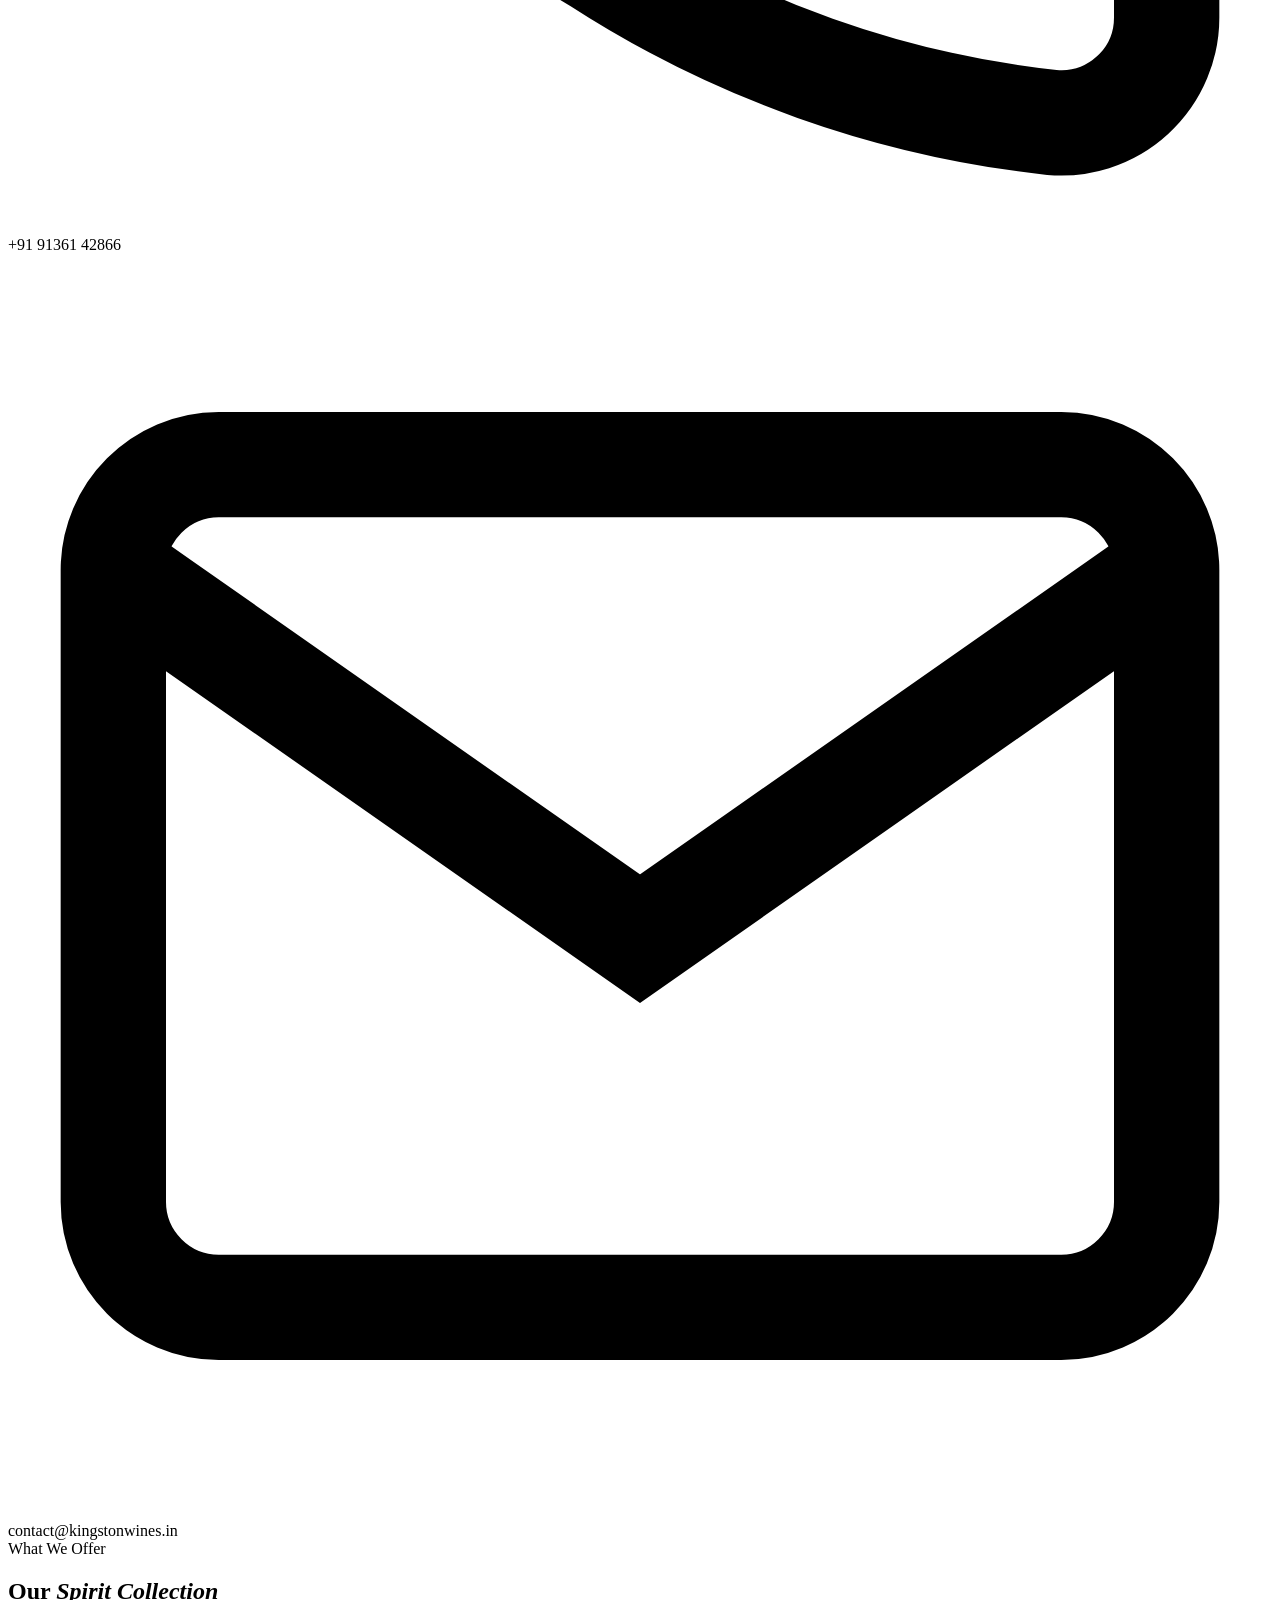
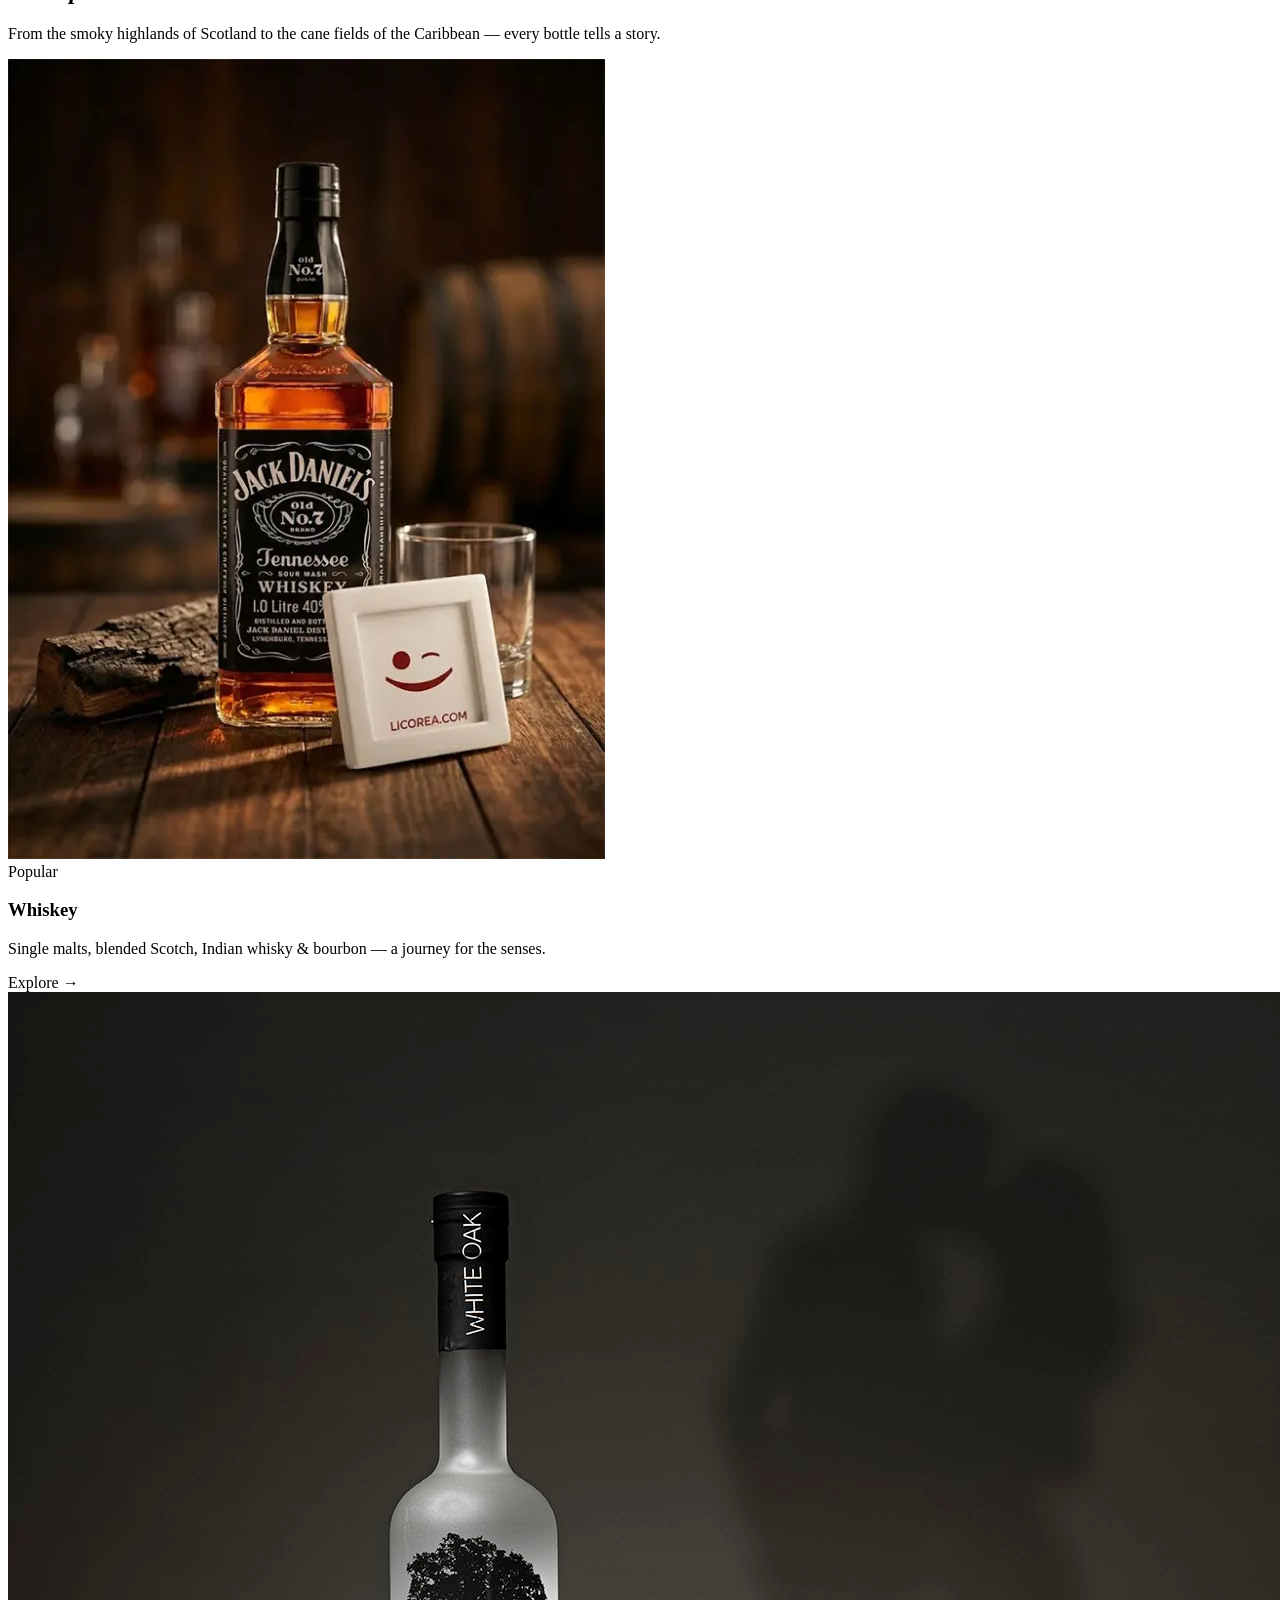
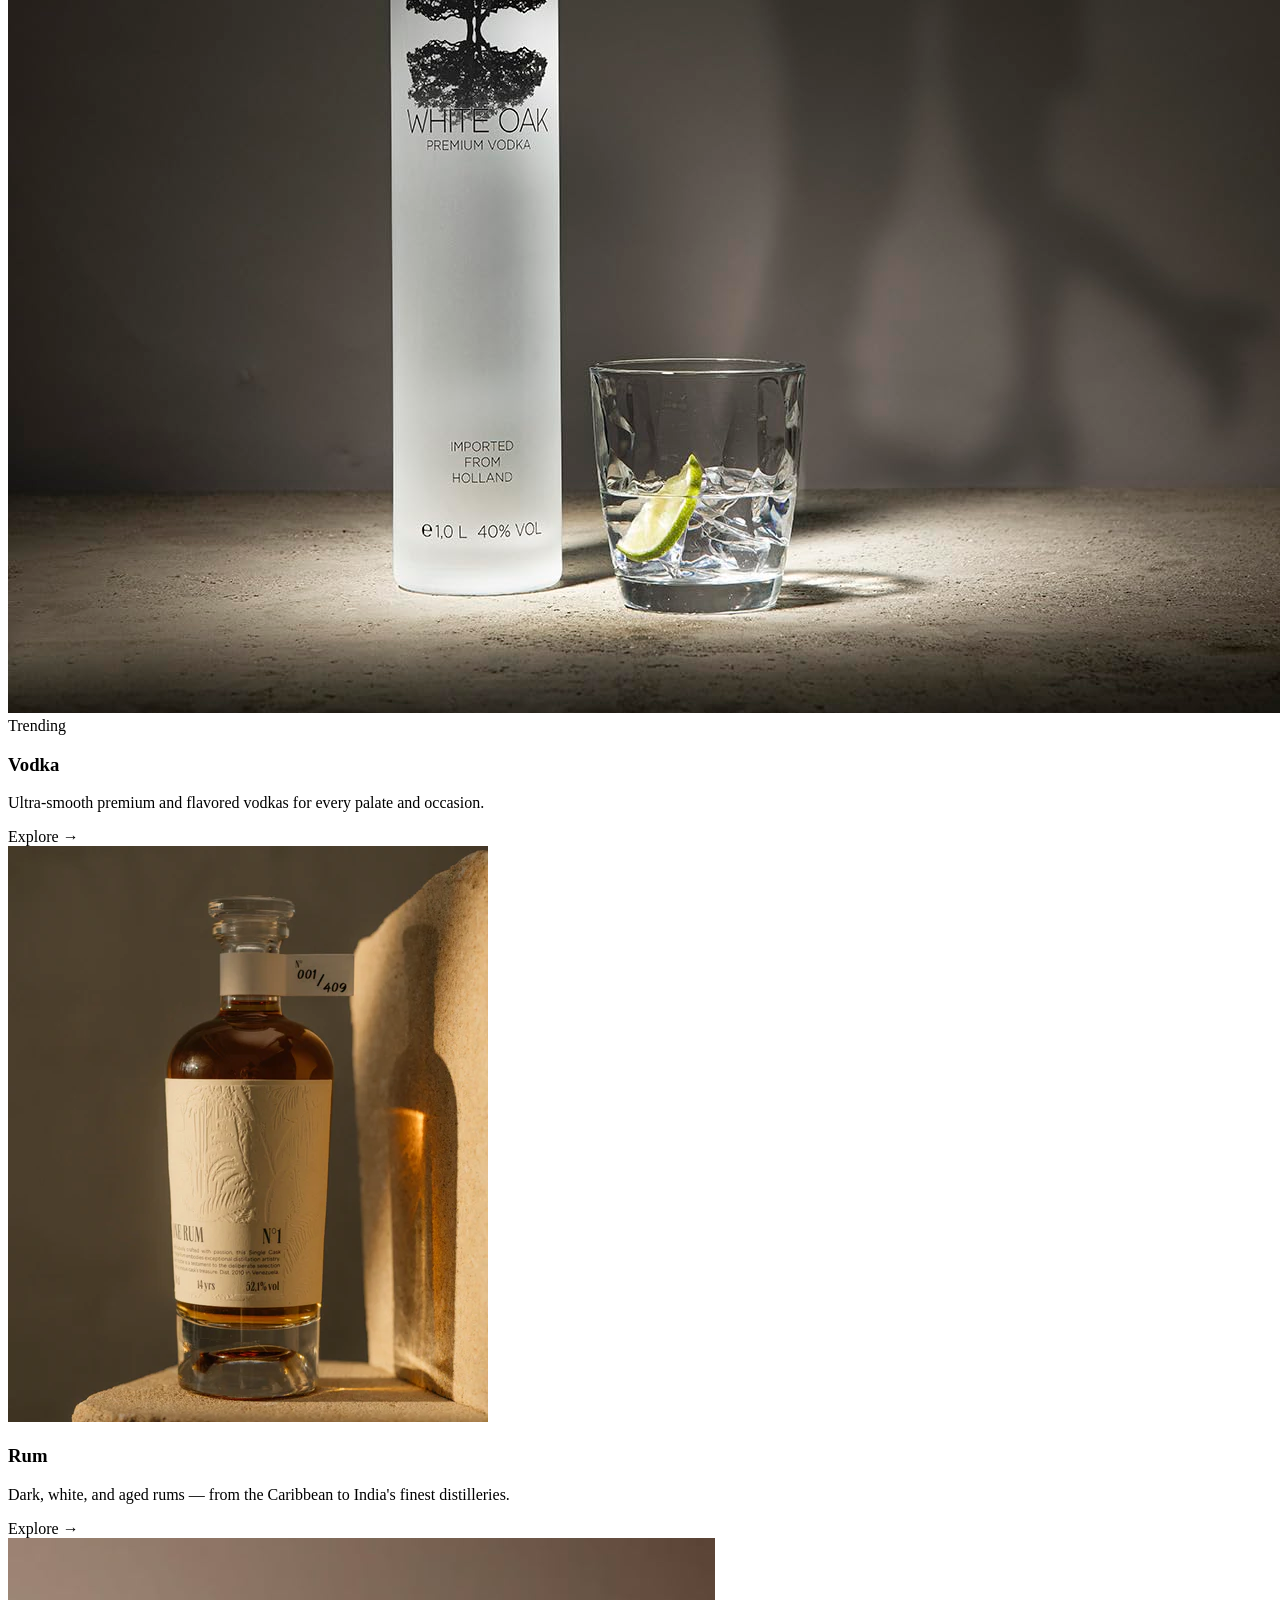
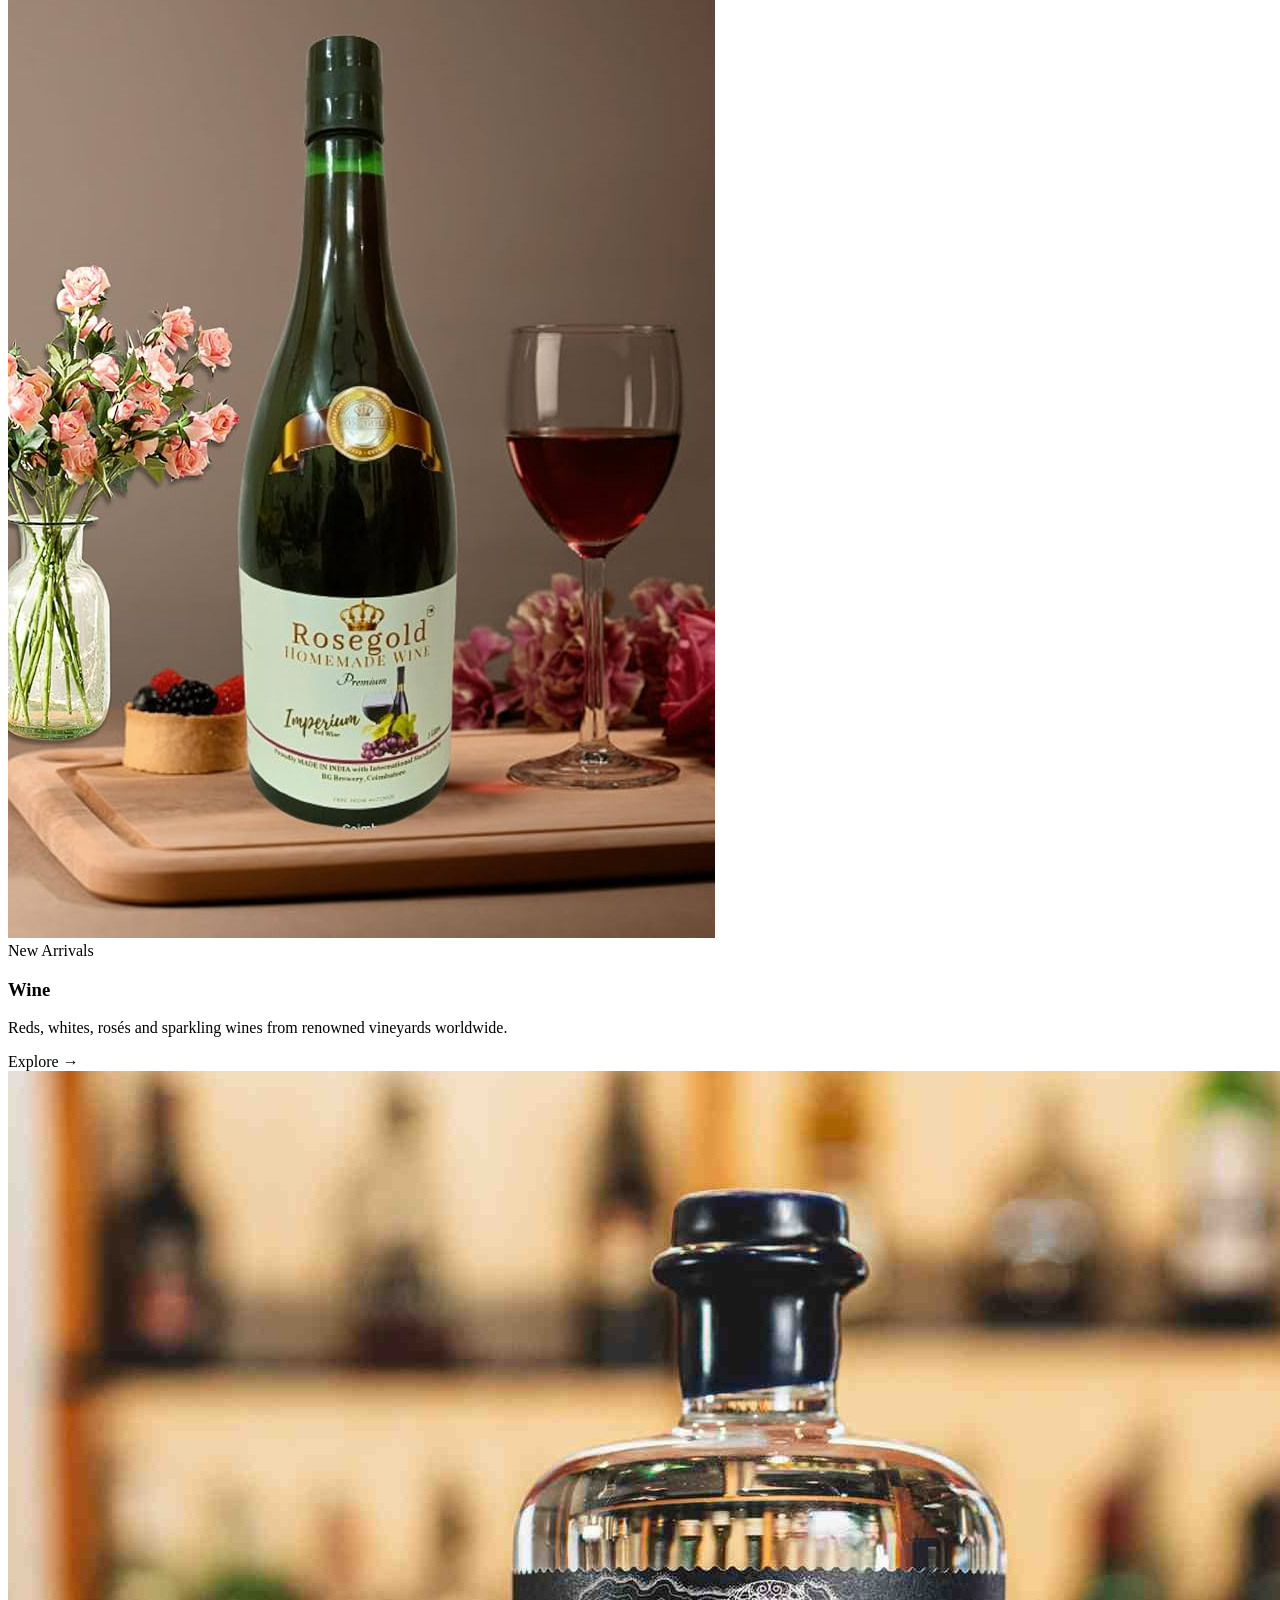
==== commit 8e6c5eee: "9" ====
--- a/Wine Shop/index.html
+++ b/Wine Shop/index.html
@@ -157,11 +157,11 @@
         <div class="about-info">
           <div class="about-info-item">
             <svg viewBox="0 0 24 24" fill="none" stroke="currentColor" stroke-width="2"><path d="M22 16.92v3a2 2 0 01-2.18 2 19.79 19.79 0 01-8.63-3.07A19.5 19.5 0 013.07 9.81a19.79 19.79 0 01-3.07-8.67A2 2 0 012 .18h3a2 2 0 012 1.72c.127.96.361 1.903.7 2.81a2 2 0 01-.45 2.11L6.09 7.91a16 16 0 006 6l1.27-1.27a2 2 0 012.11-.45c.907.339 1.85.573 2.81.7A2 2 0 0122 16.92z"/></svg>
-            +91 98213 76649
+            +91 91361 42866
           </div>
           <div class="about-info-item">
             <svg viewBox="0 0 24 24" fill="none" stroke="currentColor" stroke-width="2"><path d="M4 4h16c1.1 0 2 .9 2 2v12c0 1.1-.9 2-2 2H4c-1.1 0-2-.9-2-2V6c0-1.1.9-2 2-2z"/><polyline points="22,6 12,13 2,6"/></svg>
-            ajay30kapoor@gmail.com
+            contact@kingstonwines.in
           </div>
         </div>
       </div>
